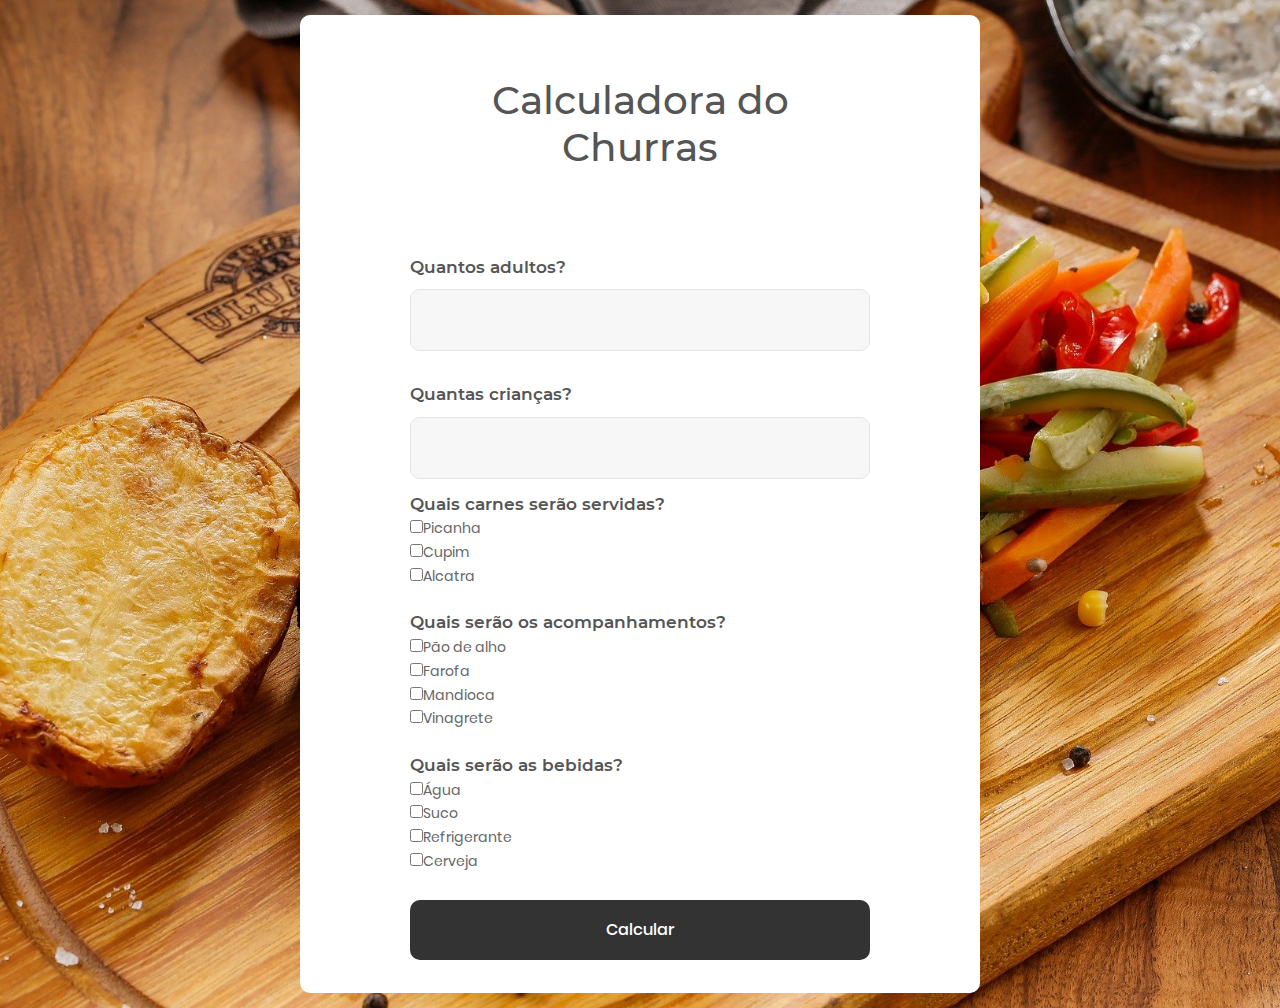
==== index.html @ c6e64c59 "Chore: Organizando repositorio" ====
<!DOCTYPE html>
<html lang="en">
<head>
	<title>Calculadora de churrasco</title>
	<meta charset="UTF-8">
	<meta name="viewport" content="width=device-width, initial-scale=1">
<!--===============================================================================================-->	
	<link rel="icon" type="image/png" href="images/icons/favicon.ico"/>
<!--===============================================================================================-->
	<link rel="stylesheet" type="text/css" href="vendor/bootstrap/css/bootstrap.min.css">
<!--===============================================================================================-->
	<link rel="stylesheet" type="text/css" href="fonts/font-awesome-4.7.0/css/font-awesome.min.css">
<!--===============================================================================================-->
	<link rel="stylesheet" type="text/css" href="fonts/Linearicons-Free-v1.0.0/icon-font.min.css">
<!--===============================================================================================-->
	<link rel="stylesheet" type="text/css" href="vendor/animate/animate.css">
<!--===============================================================================================-->	
	<link rel="stylesheet" type="text/css" href="vendor/css-hamburgers/hamburgers.min.css">
<!--===============================================================================================-->
	<link rel="stylesheet" type="text/css" href="vendor/animsition/css/animsition.min.css">
<!--===============================================================================================-->
	<link rel="stylesheet" type="text/css" href="vendor/select2/select2.min.css">
<!--===============================================================================================-->	
	<link rel="stylesheet" type="text/css" href="vendor/daterangepicker/daterangepicker.css">
<!--===============================================================================================-->
	<link rel="stylesheet" type="text/css" href="css/util.css">
	<link rel="stylesheet" type="text/css" href="css/main.css">
<!--===============================================================================================-->
</head>
<body>
	
	<div class="limiter">
		<div class="containerbox" style="background-image: url('images/churrasco.jpg');">
			<div class="wrapbox p-l-110 p-r-110 p-t-62 p-b-33">
				<form class="form validate-form flex-sb flex-w">
					<span class="form-title p-b-53">
						Calculadora do Churras
					</span>
					
					<div class="p-t-31 p-b-9">
						<span class="txt1">
							Quantos adultos?
						</span>
					</div>
					<div class="wrap-input100 validate-input">
						<input class="input100" type="text" name="username" >
						<span class="focus-input100"></span>
					</div>
					
					<div class="p-t-31 p-b-9">
						<span class="txt1">
							Quantas crianças?
						</span>
					</div>
					<div class="wrap-input100 validate-input">
						<input class="input100" type="text" name="username" >
						<span class="focus-input100"></span>
					</div>
					<div class="p-t-13 p-b-9">
						<span class="txt1">
							Quais carnes serão servidas?
						</span>
						<p><input type="checkbox" name="item_1" class="item_1">Picanha</p>
						<p><input type="checkbox" name="item_1" class="item_1">Cupim</p>
						<p><input type="checkbox" name="item_1" class="item_1">Alcatra</p>
						
					</div>
					<div class="p-t-13 p-b-9">
						<span class="txt1">
							Quais serão os acompanhamentos?
						</span>
						<p><input type="checkbox" name="item_1" class="item_1">Pão de alho</p>
						<p><input type="checkbox" name="item_1" class="item_1">Farofa</p>
						<p><input type="checkbox" name="item_1" class="item_1">Mandioca</p>
						<p><input type="checkbox" name="item_1" class="item_1">Vinagrete</p>
						
					</div>
					<div class="p-t-13 p-b-9">
						<span class="txt1">
							Quais serão as bebidas?
						</span>
						<p><input type="checkbox" name="item_1" class="item_1">Água</p>
						<p><input type="checkbox" name="item_1" class="item_1">Suco</p>
						<p><input type="checkbox" name="item_1" class="item_1">Refrigerante</p>
						<p><input type="checkbox" name="item_1" class="item_1">Cerveja</p>
						
					</div>
					<div class="containerbox-form-btn m-t-17">
						<button class="form-btn">
							Calcular
						</button>
					</div>
					</div>
				</form>
			</div>
		</div>
	</div>
</body>
</html>
---- fonts/Linearicons-Free-v1.0.0/icon-font.min.css ----
/*
Linearicons Free v1.0.0 - https://linearicons.com/free
By Perxis - https://perxis.com
(c) 2014-2015 Perxis.com
License: https://linearicons.com/free/license
*/
@font-face{font-family:Linearicons-Free;src:url(https://cdn.linearicons.com/free/1.0.0/Linearicons-Free.eot);src:url(https://cdn.linearicons.com/free/1.0.0/Linearicons-Free.eot?#iefix) format('embedded-opentype'),url(https://cdn.linearicons.com/free/1.0.0/Linearicons-Free.woff2) format('woff2'),url(https://cdn.linearicons.com/free/1.0.0/Linearicons-Free.ttf) format('truetype'),url(https://cdn.linearicons.com/free/1.0.0/Linearicons-Free.woff) format('woff'),url(https://cdn.linearicons.com/free/1.0.0/Linearicons-Free.svg#Linearicons-Free) format('svg');font-weight:400;font-style:normal}.lnr{font-family:Linearicons-Free;speak:none;font-style:normal;font-weight:400;font-variant:normal;text-transform:none;line-height:1;-webkit-font-smoothing:antialiased;-moz-osx-font-smoothing:grayscale}.lnr-home:before{content:"\e800"}.lnr-apartment:before{content:"\e801"}.lnr-pencil:before{content:"\e802"}.lnr-magic-wand:before{content:"\e803"}.lnr-drop:before{content:"\e804"}.lnr-lighter:before{content:"\e805"}.lnr-poop:before{content:"\e806"}.lnr-sun:before{content:"\e807"}.lnr-moon:before{content:"\e808"}.lnr-cloud:before{content:"\e809"}.lnr-cloud-upload:before{content:"\e80a"}.lnr-cloud-download:before{content:"\e80b"}.lnr-cloud-sync:before{content:"\e80c"}.lnr-cloud-check:before{content:"\e80d"}.lnr-database:before{content:"\e80e"}.lnr-lock:before{content:"\e80f"}.lnr-cog:before{content:"\e810"}.lnr-trash:before{content:"\e811"}.lnr-dice:before{content:"\e812"}.lnr-heart:before{content:"\e813"}.lnr-star:before{content:"\e814"}.lnr-star-half:before{content:"\e815"}.lnr-star-empty:before{content:"\e816"}.lnr-flag:before{content:"\e817"}.lnr-envelope:before{content:"\e818"}.lnr-paperclip:before{content:"\e819"}.lnr-inbox:before{content:"\e81a"}.lnr-eye:before{content:"\e81b"}.lnr-printer:before{content:"\e81c"}.lnr-file-empty:before{content:"\e81d"}.lnr-file-add:before{content:"\e81e"}.lnr-enter:before{content:"\e81f"}.lnr-exit:before{content:"\e820"}.lnr-graduation-hat:before{content:"\e821"}.lnr-license:before{content:"\e822"}.lnr-music-note:before{content:"\e823"}.lnr-film-play:before{content:"\e824"}.lnr-camera-video:before{content:"\e825"}.lnr-camera:before{content:"\e826"}.lnr-picture:before{content:"\e827"}.lnr-book:before{content:"\e828"}.lnr-bookmark:before{content:"\e829"}.lnr-user:before{content:"\e82a"}.lnr-users:before{content:"\e82b"}.lnr-shirt:before{content:"\e82c"}.lnr-store:before{content:"\e82d"}.lnr-cart:before{content:"\e82e"}.lnr-tag:before{content:"\e82f"}.lnr-phone-handset:before{content:"\e830"}.lnr-phone:before{content:"\e831"}.lnr-pushpin:before{content:"\e832"}.lnr-map-marker:before{content:"\e833"}.lnr-map:before{content:"\e834"}.lnr-location:before{content:"\e835"}.lnr-calendar-full:before{content:"\e836"}.lnr-keyboard:before{content:"\e837"}.lnr-spell-check:before{content:"\e838"}.lnr-screen:before{content:"\e839"}.lnr-smartphone:before{content:"\e83a"}.lnr-tablet:before{content:"\e83b"}.lnr-laptop:before{content:"\e83c"}.lnr-laptop-phone:before{content:"\e83d"}.lnr-power-switch:before{content:"\e83e"}.lnr-bubble:before{content:"\e83f"}.lnr-heart-pulse:before{content:"\e840"}.lnr-construction:before{content:"\e841"}.lnr-pie-chart:before{content:"\e842"}.lnr-chart-bars:before{content:"\e843"}.lnr-gift:before{content:"\e844"}.lnr-diamond:before{content:"\e845"}.lnr-linearicons:before{content:"\e846"}.lnr-dinner:before{content:"\e847"}.lnr-coffee-cup:before{content:"\e848"}.lnr-leaf:before{content:"\e849"}.lnr-paw:before{content:"\e84a"}.lnr-rocket:before{content:"\e84b"}.lnr-briefcase:before{content:"\e84c"}.lnr-bus:before{content:"\e84d"}.lnr-car:before{content:"\e84e"}.lnr-train:before{content:"\e84f"}.lnr-bicycle:before{content:"\e850"}.lnr-wheelchair:before{content:"\e851"}.lnr-select:before{content:"\e852"}.lnr-earth:before{content:"\e853"}.lnr-smile:before{content:"\e854"}.lnr-sad:before{content:"\e855"}.lnr-neutral:before{content:"\e856"}.lnr-mustache:before{content:"\e857"}.lnr-alarm:before{content:"\e858"}.lnr-bullhorn:before{content:"\e859"}.lnr-volume-high:before{content:"\e85a"}.lnr-volume-medium:before{content:"\e85b"}.lnr-volume-low:before{content:"\e85c"}.lnr-volume:before{content:"\e85d"}.lnr-mic:before{content:"\e85e"}.lnr-hourglass:before{content:"\e85f"}.lnr-undo:before{content:"\e860"}.lnr-redo:before{content:"\e861"}.lnr-sync:before{content:"\e862"}.lnr-history:before{content:"\e863"}.lnr-clock:before{content:"\e864"}.lnr-download:before{content:"\e865"}.lnr-upload:before{content:"\e866"}.lnr-enter-down:before{content:"\e867"}.lnr-exit-up:before{content:"\e868"}.lnr-bug:before{content:"\e869"}.lnr-code:before{content:"\e86a"}.lnr-link:before{content:"\e86b"}.lnr-unlink:before{content:"\e86c"}.lnr-thumbs-up:before{content:"\e86d"}.lnr-thumbs-down:before{content:"\e86e"}.lnr-magnifier:before{content:"\e86f"}.lnr-cross:before{content:"\e870"}.lnr-menu:before{content:"\e871"}.lnr-list:before{content:"\e872"}.lnr-chevron-up:before{content:"\e873"}.lnr-chevron-down:before{content:"\e874"}.lnr-chevron-left:before{content:"\e875"}.lnr-chevron-right:before{content:"\e876"}.lnr-arrow-up:before{content:"\e877"}.lnr-arrow-down:before{content:"\e878"}.lnr-arrow-left:before{content:"\e879"}.lnr-arrow-right:before{content:"\e87a"}.lnr-move:before{content:"\e87b"}.lnr-warning:before{content:"\e87c"}.lnr-question-circle:before{content:"\e87d"}.lnr-menu-circle:before{content:"\e87e"}.lnr-checkmark-circle:before{content:"\e87f"}.lnr-cross-circle:before{content:"\e880"}.lnr-plus-circle:before{content:"\e881"}.lnr-circle-minus:before{content:"\e882"}.lnr-arrow-up-circle:before{content:"\e883"}.lnr-arrow-down-circle:before{content:"\e884"}.lnr-arrow-left-circle:before{content:"\e885"}.lnr-arrow-right-circle:before{content:"\e886"}.lnr-chevron-up-circle:before{content:"\e887"}.lnr-chevron-down-circle:before{content:"\e888"}.lnr-chevron-left-circle:before{content:"\e889"}.lnr-chevron-right-circle:before{content:"\e88a"}.lnr-crop:before{content:"\e88b"}.lnr-frame-expand:before{content:"\e88c"}.lnr-frame-contract:before{content:"\e88d"}.lnr-layers:before{content:"\e88e"}.lnr-funnel:before{content:"\e88f"}.lnr-text-format:before{content:"\e890"}.lnr-text-format-remove:before{content:"\e891"}.lnr-text-size:before{content:"\e892"}.lnr-bold:before{content:"\e893"}.lnr-italic:before{content:"\e894"}.lnr-underline:before{content:"\e895"}.lnr-strikethrough:before{content:"\e896"}.lnr-highlight:before{content:"\e897"}.lnr-text-align-left:before{content:"\e898"}.lnr-text-align-center:before{content:"\e899"}.lnr-text-align-right:before{content:"\e89a"}.lnr-text-align-justify:before{content:"\e89b"}.lnr-line-spacing:before{content:"\e89c"}.lnr-indent-increase:before{content:"\e89d"}.lnr-indent-decrease:before{content:"\e89e"}.lnr-pilcrow:before{content:"\e89f"}.lnr-direction-ltr:before{content:"\e8a0"}.lnr-direction-rtl:before{content:"\e8a1"}.lnr-page-break:before{content:"\e8a2"}.lnr-sort-alpha-asc:before{content:"\e8a3"}.lnr-sort-amount-asc:before{content:"\e8a4"}.lnr-hand:before{content:"\e8a5"}.lnr-pointer-up:before{content:"\e8a6"}.lnr-pointer-right:before{content:"\e8a7"}.lnr-pointer-down:before{content:"\e8a8"}.lnr-pointer-left:before{content:"\e8a9"}
---- vendor/css-hamburgers/hamburgers.min.css ----
/*!
 * Hamburgers
 * @description Tasty CSS-animated hamburgers
 * @author Jonathan Suh @jonsuh
 * @site https://jonsuh.com/hamburgers
 * @link https://github.com/jonsuh/hamburgers
 */.hamburger{font:inherit;display:inline-block;overflow:visible;margin:0;padding:15px;cursor:pointer;transition-timing-function:linear;transition-duration:.15s;transition-property:opacity,filter;text-transform:none;color:inherit;border:0;background-color:transparent}.hamburger:hover{opacity:.7}.hamburger-box{position:relative;display:inline-block;width:40px;height:24px}.hamburger-inner{top:50%;display:block;margin-top:-2px}.hamburger-inner,.hamburger-inner:after,.hamburger-inner:before{position:absolute;width:40px;height:4px;transition-timing-function:ease;transition-duration:.15s;transition-property:transform;border-radius:4px;background-color:#000}.hamburger-inner:after,.hamburger-inner:before{display:block;content:''}.hamburger-inner:before{top:-10px}.hamburger-inner:after{bottom:-10px}.hamburger--3dx .hamburger-box{perspective:80px}.hamburger--3dx .hamburger-inner{transition:transform .2s cubic-bezier(.645,.045,.355,1),background-color 0s cubic-bezier(.645,.045,.355,1) .1s}.hamburger--3dx .hamburger-inner:after,.hamburger--3dx .hamburger-inner:before{transition:transform 0s cubic-bezier(.645,.045,.355,1) .1s}.hamburger--3dx.is-active .hamburger-inner{transform:rotateY(180deg);background-color:transparent}.hamburger--3dx.is-active .hamburger-inner:before{transform:translate3d(0,10px,0) rotate(45deg)}.hamburger--3dx.is-active .hamburger-inner:after{transform:translate3d(0,-10px,0) rotate(-45deg)}.hamburger--3dx-r .hamburger-box{perspective:80px}.hamburger--3dx-r .hamburger-inner{transition:transform .2s cubic-bezier(.645,.045,.355,1),background-color 0s cubic-bezier(.645,.045,.355,1) .1s}.hamburger--3dx-r .hamburger-inner:after,.hamburger--3dx-r .hamburger-inner:before{transition:transform 0s cubic-bezier(.645,.045,.355,1) .1s}.hamburger--3dx-r.is-active .hamburger-inner{transform:rotateY(-180deg);background-color:transparent}.hamburger--3dx-r.is-active .hamburger-inner:before{transform:translate3d(0,10px,0) rotate(45deg)}.hamburger--3dx-r.is-active .hamburger-inner:after{transform:translate3d(0,-10px,0) rotate(-45deg)}.hamburger--3dy .hamburger-box{perspective:80px}.hamburger--3dy .hamburger-inner{transition:transform .2s cubic-bezier(.645,.045,.355,1),background-color 0s cubic-bezier(.645,.045,.355,1) .1s}.hamburger--3dy .hamburger-inner:after,.hamburger--3dy .hamburger-inner:before{transition:transform 0s cubic-bezier(.645,.045,.355,1) .1s}.hamburger--3dy.is-active .hamburger-inner{transform:rotateX(-180deg);background-color:transparent}.hamburger--3dy.is-active .hamburger-inner:before{transform:translate3d(0,10px,0) rotate(45deg)}.hamburger--3dy.is-active .hamburger-inner:after{transform:translate3d(0,-10px,0) rotate(-45deg)}.hamburger--3dy-r .hamburger-box{perspective:80px}.hamburger--3dy-r .hamburger-inner{transition:transform .2s cubic-bezier(.645,.045,.355,1),background-color 0s cubic-bezier(.645,.045,.355,1) .1s}.hamburger--3dy-r .hamburger-inner:after,.hamburger--3dy-r .hamburger-inner:before{transition:transform 0s cubic-bezier(.645,.045,.355,1) .1s}.hamburger--3dy-r.is-active .hamburger-inner{transform:rotateX(180deg);background-color:transparent}.hamburger--3dy-r.is-active .hamburger-inner:before{transform:translate3d(0,10px,0) rotate(45deg)}.hamburger--3dy-r.is-active .hamburger-inner:after{transform:translate3d(0,-10px,0) rotate(-45deg)}.hamburger--arrow.is-active .hamburger-inner:before{transform:translate3d(-8px,0,0) rotate(-45deg) scaleX(.7)}.hamburger--arrow.is-active .hamburger-inner:after{transform:translate3d(-8px,0,0) rotate(45deg) scaleX(.7)}.hamburger--arrow-r.is-active .hamburger-inner:before{transform:translate3d(8px,0,0) rotate(45deg) scaleX(.7)}.hamburger--arrow-r.is-active .hamburger-inner:after{transform:translate3d(8px,0,0) rotate(-45deg) scaleX(.7)}.hamburger--arrowalt .hamburger-inner:before{transition:top .1s ease .15s,transform .15s cubic-bezier(.165,.84,.44,1)}.hamburger--arrowalt .hamburger-inner:after{transition:bottom .1s ease .15s,transform .15s cubic-bezier(.165,.84,.44,1)}.hamburger--arrowalt.is-active .hamburger-inner:before{top:0;transition:top .1s ease,transform .15s cubic-bezier(.895,.03,.685,.22) .1s;transform:translate3d(-8px,-10px,0) rotate(-45deg) scaleX(.7)}.hamburger--arrowalt.is-active .hamburger-inner:after{bottom:0;transition:bottom .1s ease,transform .15s cubic-bezier(.895,.03,.685,.22) .1s;transform:translate3d(-8px,10px,0) rotate(45deg) scaleX(.7)}.hamburger--arrowalt-r .hamburger-inner:before{transition:top .1s ease .15s,transform .15s cubic-bezier(.165,.84,.44,1)}.hamburger--arrowalt-r .hamburger-inner:after{transition:bottom .1s ease .15s,transform .15s cubic-bezier(.165,.84,.44,1)}.hamburger--arrowalt-r.is-active .hamburger-inner:before{top:0;transition:top .1s ease,transform .15s cubic-bezier(.895,.03,.685,.22) .1s;transform:translate3d(8px,-10px,0) rotate(45deg) scaleX(.7)}.hamburger--arrowalt-r.is-active .hamburger-inner:after{bottom:0;transition:bottom .1s ease,transform .15s cubic-bezier(.895,.03,.685,.22) .1s;transform:translate3d(8px,10px,0) rotate(-45deg) scaleX(.7)}.hamburger--boring .hamburger-inner,.hamburger--boring .hamburger-inner:after,.hamburger--boring .hamburger-inner:before{transition-property:none}.hamburger--boring.is-active .hamburger-inner{transform:rotate(45deg)}.hamburger--boring.is-active .hamburger-inner:before{top:0;opacity:0}.hamburger--boring.is-active .hamburger-inner:after{bottom:0;transform:rotate(-90deg)}.hamburger--collapse .hamburger-inner{top:auto;bottom:0;transition-delay:.15s;transition-timing-function:cubic-bezier(.55,.055,.675,.19);transition-duration:.15s}.hamburger--collapse .hamburger-inner:after{top:-20px;transition:top .3s cubic-bezier(.33333,.66667,.66667,1) .3s,opacity .1s linear}.hamburger--collapse .hamburger-inner:before{transition:top .12s cubic-bezier(.33333,.66667,.66667,1) .3s,transform .15s cubic-bezier(.55,.055,.675,.19)}.hamburger--collapse.is-active .hamburger-inner{transition-delay:.32s;transition-timing-function:cubic-bezier(.215,.61,.355,1);transform:translate3d(0,-10px,0) rotate(-45deg)}.hamburger--collapse.is-active .hamburger-inner:after{top:0;transition:top .3s cubic-bezier(.33333,0,.66667,.33333),opacity .1s linear .27s;opacity:0}.hamburger--collapse.is-active .hamburger-inner:before{top:0;transition:top .12s cubic-bezier(.33333,0,.66667,.33333) .18s,transform .15s cubic-bezier(.215,.61,.355,1) .42s;transform:rotate(-90deg)}.hamburger--collapse-r .hamburger-inner{top:auto;bottom:0;transition-delay:.15s;transition-timing-function:cubic-bezier(.55,.055,.675,.19);transition-duration:.15s}.hamburger--collapse-r .hamburger-inner:after{top:-20px;transition:top .3s cubic-bezier(.33333,.66667,.66667,1) .3s,opacity .1s linear}.hamburger--collapse-r .hamburger-inner:before{transition:top .12s cubic-bezier(.33333,.66667,.66667,1) .3s,transform .15s cubic-bezier(.55,.055,.675,.19)}.hamburger--collapse-r.is-active .hamburger-inner{transition-delay:.32s;transition-timing-function:cubic-bezier(.215,.61,.355,1);transform:translate3d(0,-10px,0) rotate(45deg)}.hamburger--collapse-r.is-active .hamburger-inner:after{top:0;transition:top .3s cubic-bezier(.33333,0,.66667,.33333),opacity .1s linear .27s;opacity:0}.hamburger--collapse-r.is-active .hamburger-inner:before{top:0;transition:top .12s cubic-bezier(.33333,0,.66667,.33333) .18s,transform .15s cubic-bezier(.215,.61,.355,1) .42s;transform:rotate(90deg)}.hamburger--elastic .hamburger-inner{top:2px;transition-timing-function:cubic-bezier(.68,-.55,.265,1.55);transition-duration:.4s}.hamburger--elastic .hamburger-inner:before{top:10px;transition:opacity .15s ease .4s}.hamburger--elastic .hamburger-inner:after{top:20px;transition:transform .4s cubic-bezier(.68,-.55,.265,1.55)}.hamburger--elastic.is-active .hamburger-inner{transition-delay:.1s;transform:translate3d(0,10px,0) rotate(135deg)}.hamburger--elastic.is-active .hamburger-inner:before{transition-delay:0s;opacity:0}.hamburger--elastic.is-active .hamburger-inner:after{transition-delay:.1s;transform:translate3d(0,-20px,0) rotate(-270deg)}.hamburger--elastic-r .hamburger-inner{top:2px;transition-timing-function:cubic-bezier(.68,-.55,.265,1.55);transition-duration:.4s}.hamburger--elastic-r .hamburger-inner:before{top:10px;transition:opacity .15s ease .4s}.hamburger--elastic-r .hamburger-inner:after{top:20px;transition:transform .4s cubic-bezier(.68,-.55,.265,1.55)}.hamburger--elastic-r.is-active .hamburger-inner{transition-delay:.1s;transform:translate3d(0,10px,0) rotate(-135deg)}.hamburger--elastic-r.is-active .hamburger-inner:before{transition-delay:0s;opacity:0}.hamburger--elastic-r.is-active .hamburger-inner:after{transition-delay:.1s;transform:translate3d(0,-20px,0) rotate(270deg)}.hamburger--emphatic{overflow:hidden}.hamburger--emphatic .hamburger-inner{transition:background-color .2s ease-in .25s}.hamburger--emphatic .hamburger-inner:before{left:0;transition:transform .2s cubic-bezier(.6,.04,.98,.335),top .05s linear .2s,left .2s ease-in .25s}.hamburger--emphatic .hamburger-inner:after{top:10px;right:0;transition:transform .2s cubic-bezier(.6,.04,.98,.335),top .05s linear .2s,right .2s ease-in .25s}.hamburger--emphatic.is-active .hamburger-inner{transition-delay:0s;transition-timing-function:ease-out;background-color:transparent}.hamburger--emphatic.is-active .hamburger-inner:before{top:-80px;left:-80px;transition:left .2s ease-out,top .05s linear .2s,transform .2s cubic-bezier(.075,.82,.165,1) .25s;transform:translate3d(80px,80px,0) rotate(45deg)}.hamburger--emphatic.is-active .hamburger-inner:after{top:-80px;right:-80px;transition:right .2s ease-out,top .05s linear .2s,transform .2s cubic-bezier(.075,.82,.165,1) .25s;transform:translate3d(-80px,80px,0) rotate(-45deg)}.hamburger--emphatic-r{overflow:hidden}.hamburger--emphatic-r .hamburger-inner{transition:background-color .2s ease-in .25s}.hamburger--emphatic-r .hamburger-inner:before{left:0;transition:transform .2s cubic-bezier(.6,.04,.98,.335),top .05s linear .2s,left .2s ease-in .25s}.hamburger--emphatic-r .hamburger-inner:after{top:10px;right:0;transition:transform .2s cubic-bezier(.6,.04,.98,.335),top .05s linear .2s,right .2s ease-in .25s}.hamburger--emphatic-r.is-active .hamburger-inner{transition-delay:0s;transition-timing-function:ease-out;background-color:transparent}.hamburger--emphatic-r.is-active .hamburger-inner:before{top:80px;left:-80px;transition:left .2s ease-out,top .05s linear .2s,transform .2s cubic-bezier(.075,.82,.165,1) .25s;transform:translate3d(80px,-80px,0) rotate(-45deg)}.hamburger--emphatic-r.is-active .hamburger-inner:after{top:80px;right:-80px;transition:right .2s ease-out,top .05s linear .2s,transform .2s cubic-bezier(.075,.82,.165,1) .25s;transform:translate3d(-80px,-80px,0) rotate(45deg)}.hamburger--slider .hamburger-inner{top:2px}.hamburger--slider .hamburger-inner:before{top:10px;transition-timing-function:ease;transition-duration:.2s;transition-property:transform,opacity}.hamburger--slider .hamburger-inner:after{top:20px}.hamburger--slider.is-active .hamburger-inner{transform:translate3d(0,10px,0) rotate(45deg)}.hamburger--slider.is-active .hamburger-inner:before{transform:rotate(-45deg) translate3d(-5.71429px,-6px,0);opacity:0}.hamburger--slider.is-active .hamburger-inner:after{transform:translate3d(0,-20px,0) rotate(-90deg)}.hamburger--slider-r .hamburger-inner{top:2px}.hamburger--slider-r .hamburger-inner:before{top:10px;transition-timing-function:ease;transition-duration:.2s;transition-property:transform,opacity}.hamburger--slider-r .hamburger-inner:after{top:20px}.hamburger--slider-r.is-active .hamburger-inner{transform:translate3d(0,10px,0) rotate(-45deg)}.hamburger--slider-r.is-active .hamburger-inner:before{transform:rotate(45deg) translate3d(5.71429px,-6px,0);opacity:0}.hamburger--slider-r.is-active .hamburger-inner:after{transform:translate3d(0,-20px,0) rotate(90deg)}.hamburger--spring .hamburger-inner{top:2px;transition:background-color 0s linear .15s}.hamburger--spring .hamburger-inner:before{top:10px;transition:top .12s cubic-bezier(.33333,.66667,.66667,1) .3s,transform .15s cubic-bezier(.55,.055,.675,.19)}.hamburger--spring .hamburger-inner:after{top:20px;transition:top .3s cubic-bezier(.33333,.66667,.66667,1) .3s,transform .15s cubic-bezier(.55,.055,.675,.19)}.hamburger--spring.is-active .hamburger-inner{transition-delay:.32s;background-color:transparent}.hamburger--spring.is-active .hamburger-inner:before{top:0;transition:top .12s cubic-bezier(.33333,0,.66667,.33333) .18s,transform .15s cubic-bezier(.215,.61,.355,1) .32s;transform:translate3d(0,10px,0) rotate(45deg)}.hamburger--spring.is-active .hamburger-inner:after{top:0;transition:top .3s cubic-bezier(.33333,0,.66667,.33333),transform .15s cubic-bezier(.215,.61,.355,1) .32s;transform:translate3d(0,10px,0) rotate(-45deg)}.hamburger--spring-r .hamburger-inner{top:auto;bottom:0;transition-delay:0s;transition-timing-function:cubic-bezier(.55,.055,.675,.19);transition-duration:.15s}.hamburger--spring-r .hamburger-inner:after{top:-20px;transition:top .3s cubic-bezier(.33333,.66667,.66667,1) .3s,opacity 0s linear}.hamburger--spring-r .hamburger-inner:before{transition:top .12s cubic-bezier(.33333,.66667,.66667,1) .3s,transform .15s cubic-bezier(.55,.055,.675,.19)}.hamburger--spring-r.is-active .hamburger-inner{transition-delay:.32s;transition-timing-function:cubic-bezier(.215,.61,.355,1);transform:translate3d(0,-10px,0) rotate(-45deg)}.hamburger--spring-r.is-active .hamburger-inner:after{top:0;transition:top .3s cubic-bezier(.33333,0,.66667,.33333),opacity 0s linear .32s;opacity:0}.hamburger--spring-r.is-active .hamburger-inner:before{top:0;transition:top .12s cubic-bezier(.33333,0,.66667,.33333) .18s,transform .15s cubic-bezier(.215,.61,.355,1) .32s;transform:rotate(90deg)}.hamburger--stand .hamburger-inner{transition:transform .1s cubic-bezier(.55,.055,.675,.19) .22s,background-color 0s linear .1s}.hamburger--stand .hamburger-inner:before{transition:top .1s ease-in .1s,transform .1s cubic-bezier(.55,.055,.675,.19) 0s}.hamburger--stand .hamburger-inner:after{transition:bottom .1s ease-in .1s,transform .1s cubic-bezier(.55,.055,.675,.19) 0s}.hamburger--stand.is-active .hamburger-inner{transition:transform .1s cubic-bezier(.215,.61,.355,1) 0s,background-color 0s linear .22s;transform:rotate(90deg);background-color:transparent}.hamburger--stand.is-active .hamburger-inner:before{top:0;transition:top .1s ease-out .12s,transform .1s cubic-bezier(.215,.61,.355,1) .22s;transform:rotate(-45deg)}.hamburger--stand.is-active .hamburger-inner:after{bottom:0;transition:bottom .1s ease-out .12s,transform .1s cubic-bezier(.215,.61,.355,1) .22s;transform:rotate(45deg)}.hamburger--stand-r .hamburger-inner{transition:transform .1s cubic-bezier(.55,.055,.675,.19) .22s,background-color 0s linear .1s}.hamburger--stand-r .hamburger-inner:before{transition:top .1s ease-in .1s,transform .1s cubic-bezier(.55,.055,.675,.19) 0s}.hamburger--stand-r .hamburger-inner:after{transition:bottom .1s ease-in .1s,transform .1s cubic-bezier(.55,.055,.675,.19) 0s}.hamburger--stand-r.is-active .hamburger-inner{transition:transform .1s cubic-bezier(.215,.61,.355,1) 0s,background-color 0s linear .22s;transform:rotate(-90deg);background-color:transparent}.hamburger--stand-r.is-active .hamburger-inner:before{top:0;transition:top .1s ease-out .12s,transform .1s cubic-bezier(.215,.61,.355,1) .22s;transform:rotate(-45deg)}.hamburger--stand-r.is-active .hamburger-inner:after{bottom:0;transition:bottom .1s ease-out .12s,transform .1s cubic-bezier(.215,.61,.355,1) .22s;transform:rotate(45deg)}.hamburger--spin .hamburger-inner{transition-timing-function:cubic-bezier(.55,.055,.675,.19);transition-duration:.3s}.hamburger--spin .hamburger-inner:before{transition:top .1s ease-in .34s,opacity .1s ease-in}.hamburger--spin .hamburger-inner:after{transition:bottom .1s ease-in .34s,transform .3s cubic-bezier(.55,.055,.675,.19)}.hamburger--spin.is-active .hamburger-inner{transition-delay:.14s;transition-timing-function:cubic-bezier(.215,.61,.355,1);transform:rotate(225deg)}.hamburger--spin.is-active .hamburger-inner:before{top:0;transition:top .1s ease-out,opacity .1s ease-out .14s;opacity:0}.hamburger--spin.is-active .hamburger-inner:after{bottom:0;transition:bottom .1s ease-out,transform .3s cubic-bezier(.215,.61,.355,1) .14s;transform:rotate(-90deg)}.hamburger--spin-r .hamburger-inner{transition-timing-function:cubic-bezier(.55,.055,.675,.19);transition-duration:.3s}.hamburger--spin-r .hamburger-inner:before{transition:top .1s ease-in .34s,opacity .1s ease-in}.hamburger--spin-r .hamburger-inner:after{transition:bottom .1s ease-in .34s,transform .3s cubic-bezier(.55,.055,.675,.19)}.hamburger--spin-r.is-active .hamburger-inner{transition-delay:.14s;transition-timing-function:cubic-bezier(.215,.61,.355,1);transform:rotate(-225deg)}.hamburger--spin-r.is-active .hamburger-inner:before{top:0;transition:top .1s ease-out,opacity .1s ease-out .14s;opacity:0}.hamburger--spin-r.is-active .hamburger-inner:after{bottom:0;transition:bottom .1s ease-out,transform .3s cubic-bezier(.215,.61,.355,1) .14s;transform:rotate(90deg)}.hamburger--squeeze .hamburger-inner{transition-timing-function:cubic-bezier(.55,.055,.675,.19);transition-duration:.1s}.hamburger--squeeze .hamburger-inner:before{transition:top .1s ease .14s,opacity .1s ease}.hamburger--squeeze .hamburger-inner:after{transition:bottom .1s ease .14s,transform .1s cubic-bezier(.55,.055,.675,.19)}.hamburger--squeeze.is-active .hamburger-inner{transition-delay:.14s;transition-timing-function:cubic-bezier(.215,.61,.355,1);transform:rotate(45deg)}.hamburger--squeeze.is-active .hamburger-inner:before{top:0;transition:top .1s ease,opacity .1s ease .14s;opacity:0}.hamburger--squeeze.is-active .hamburger-inner:after{bottom:0;transition:bottom .1s ease,transform .1s cubic-bezier(.215,.61,.355,1) .14s;transform:rotate(-90deg)}.hamburger--vortex .hamburger-inner{transition-timing-function:cubic-bezier(.19,1,.22,1);transition-duration:.3s}.hamburger--vortex .hamburger-inner:after,.hamburger--vortex .hamburger-inner:before{transition-delay:.1s;transition-timing-function:linear;transition-duration:0s}.hamburger--vortex .hamburger-inner:before{transition-property:top,opacity}.hamburger--vortex .hamburger-inner:after{transition-property:bottom,transform}.hamburger--vortex.is-active .hamburger-inner{transition-timing-function:cubic-bezier(.19,1,.22,1);transform:rotate(765deg)}.hamburger--vortex.is-active .hamburger-inner:after,.hamburger--vortex.is-active .hamburger-inner:before{transition-delay:0s}.hamburger--vortex.is-active .hamburger-inner:before{top:0;opacity:0}.hamburger--vortex.is-active .hamburger-inner:after{bottom:0;transform:rotate(90deg)}.hamburger--vortex-r .hamburger-inner{transition-timing-function:cubic-bezier(.19,1,.22,1);transition-duration:.3s}.hamburger--vortex-r .hamburger-inner:after,.hamburger--vortex-r .hamburger-inner:before{transition-delay:.1s;transition-timing-function:linear;transition-duration:0s}.hamburger--vortex-r .hamburger-inner:before{transition-property:top,opacity}.hamburger--vortex-r .hamburger-inner:after{transition-property:bottom,transform}.hamburger--vortex-r.is-active .hamburger-inner{transition-timing-function:cubic-bezier(.19,1,.22,1);transform:rotate(-765deg)}.hamburger--vortex-r.is-active .hamburger-inner:after,.hamburger--vortex-r.is-active .hamburger-inner:before{transition-delay:0s}.hamburger--vortex-r.is-active .hamburger-inner:before{top:0;opacity:0}.hamburger--vortex-r.is-active .hamburger-inner:after{bottom:0;transform:rotate(-90deg)}
---- vendor/daterangepicker/daterangepicker.css ----
.daterangepicker {
  position: absolute;
  color: inherit;
  background-color: #fff;
  border-radius: 4px;
  width: 278px;
  padding: 4px;
  margin-top: 1px;
  top: 100px;
  left: 20px;
  /* Calendars */ }
  .daterangepicker:before, .daterangepicker:after {
    position: absolute;
    display: inline-block;
    border-bottom-color: rgba(0, 0, 0, 0.2);
    content: ''; }
  .daterangepicker:before {
    top: -7px;
    border-right: 7px solid transparent;
    border-left: 7px solid transparent;
    border-bottom: 7px solid #ccc; }
  .daterangepicker:after {
    top: -6px;
    border-right: 6px solid transparent;
    border-bottom: 6px solid #fff;
    border-left: 6px solid transparent; }
  .daterangepicker.opensleft:before {
    right: 9px; }
  .daterangepicker.opensleft:after {
    right: 10px; }
  .daterangepicker.openscenter:before {
    left: 0;
    right: 0;
    width: 0;
    margin-left: auto;
    margin-right: auto; }
  .daterangepicker.openscenter:after {
    left: 0;
    right: 0;
    width: 0;
    margin-left: auto;
    margin-right: auto; }
  .daterangepicker.opensright:before {
    left: 9px; }
  .daterangepicker.opensright:after {
    left: 10px; }
  .daterangepicker.dropup {
    margin-top: -5px; }
    .daterangepicker.dropup:before {
      top: initial;
      bottom: -7px;
      border-bottom: initial;
      border-top: 7px solid #ccc; }
    .daterangepicker.dropup:after {
      top: initial;
      bottom: -6px;
      border-bottom: initial;
      border-top: 6px solid #fff; }
  .daterangepicker.dropdown-menu {
    max-width: none;
    z-index: 3001; }
  .daterangepicker.single .ranges, .daterangepicker.single .calendar {
    float: none; }
  .daterangepicker.show-calendar .calendar {
    display: block; }
  .daterangepicker .calendar {
    display: none;
    max-width: 270px;
    margin: 4px; }
    .daterangepicker .calendar.single .calendar-table {
      border: none; }
    .daterangepicker .calendar th, .daterangepicker .calendar td {
      white-space: nowrap;
      text-align: center;
      min-width: 32px; }
  .daterangepicker .calendar-table {
    border: 1px solid #fff;
    padding: 4px;
    border-radius: 4px;
    background-color: #fff; }
  .daterangepicker table {
    width: 100%;
    margin: 0; }
  .daterangepicker td, .daterangepicker th {
    text-align: center;
    width: 20px;
    height: 20px;
    border-radius: 4px;
    border: 1px solid transparent;
    white-space: nowrap;
    cursor: pointer; }
    .daterangepicker td.available:hover, .daterangepicker th.available:hover {
      background-color: #eee;
      border-color: transparent;
      color: inherit; }
    .daterangepicker td.week, .daterangepicker th.week {
      font-size: 80%;
      color: #ccc; }
  .daterangepicker td.off, .daterangepicker td.off.in-range, .daterangepicker td.off.start-date, .daterangepicker td.off.end-date {
    background-color: #fff;
    border-color: transparent;
    color: #999; }
  .daterangepicker td.in-range {
    background-color: #ebf4f8;
    border-color: transparent;
    color: #000;
    border-radius: 0; }
  .daterangepicker td.start-date {
    border-radius: 4px 0 0 4px; }
  .daterangepicker td.end-date {
    border-radius: 0 4px 4px 0; }
  .daterangepicker td.start-date.end-date {
    border-radius: 4px; }
  .daterangepicker td.active, .daterangepicker td.active:hover {
    background-color: #357ebd;
    border-color: transparent;
    color: #fff; }
  .daterangepicker th.month {
    width: auto; }
  .daterangepicker td.disabled, .daterangepicker option.disabled {
    color: #999;
    cursor: not-allowed;
    text-decoration: line-through; }
  .daterangepicker select.monthselect, .daterangepicker select.yearselect {
    font-size: 12px;
    padding: 1px;
    height: auto;
    margin: 0;
    cursor: default; }
  .daterangepicker select.monthselect {
    margin-right: 2%;
    width: 56%; }
  .daterangepicker select.yearselect {
    width: 40%; }
  .daterangepicker select.hourselect, .daterangepicker select.minuteselect, .daterangepicker select.secondselect, .daterangepicker select.ampmselect {
    width: 50px;
    margin-bottom: 0; }
  .daterangepicker .input-mini {
    border: 1px solid #ccc;
    border-radius: 4px;
    color: #555;
    height: 30px;
    line-height: 30px;
    display: block;
    vertical-align: middle;
    margin: 0 0 5px 0;
    padding: 0 6px 0 28px;
    width: 100%; }
    .daterangepicker .input-mini.active {
      border: 1px solid #08c;
      border-radius: 4px; }
  .daterangepicker .daterangepicker_input {
    position: relative; }
    .daterangepicker .daterangepicker_input i {
      position: absolute;
      left: 8px;
      top: 8px; }
  .daterangepicker.rtl .input-mini {
    padding-right: 28px;
    padding-left: 6px; }
  .daterangepicker.rtl .daterangepicker_input i {
    left: auto;
    right: 8px; }
  .daterangepicker .calendar-time {
    text-align: center;
    margin: 5px auto;
    line-height: 30px;
    position: relative;
    padding-left: 28px; }
    .daterangepicker .calendar-time select.disabled {
      color: #ccc;
      cursor: not-allowed; }

.ranges {
  font-size: 11px;
  float: none;
  margin: 4px;
  text-align: left; }
  .ranges ul {
    list-style: none;
    margin: 0 auto;
    padding: 0;
    width: 100%; }
  .ranges li {
    font-size: 13px;
    background-color: #f5f5f5;
    border: 1px solid #f5f5f5;
    border-radius: 4px;
    color: #08c;
    padding: 3px 12px;
    margin-bottom: 8px;
    cursor: pointer; }
    .ranges li:hover {
      background-color: #08c;
      border: 1px solid #08c;
      color: #fff; }
    .ranges li.active {
      background-color: #08c;
      border: 1px solid #08c;
      color: #fff; }

/*  Larger Screen Styling */
@media (min-width: 564px) {
  .daterangepicker {
    width: auto; }
    .daterangepicker .ranges ul {
      width: 160px; }
    .daterangepicker.single .ranges ul {
      width: 100%; }
    .daterangepicker.single .calendar.left {
      clear: none; }
    .daterangepicker.single.ltr .ranges, .daterangepicker.single.ltr .calendar {
      float: left; }
    .daterangepicker.single.rtl .ranges, .daterangepicker.single.rtl .calendar {
      float: right; }
    .daterangepicker.ltr {
      direction: ltr;
      text-align: left; }
      .daterangepicker.ltr .calendar.left {
        clear: left;
        margin-right: 0; }
        .daterangepicker.ltr .calendar.left .calendar-table {
          border-right: none;
          border-top-right-radius: 0;
          border-bottom-right-radius: 0; }
      .daterangepicker.ltr .calendar.right {
        margin-left: 0; }
        .daterangepicker.ltr .calendar.right .calendar-table {
          border-left: none;
          border-top-left-radius: 0;
          border-bottom-left-radius: 0; }
      .daterangepicker.ltr .left .daterangepicker_input {
        padding-right: 12px; }
      .daterangepicker.ltr .calendar.left .calendar-table {
        padding-right: 12px; }
      .daterangepicker.ltr .ranges, .daterangepicker.ltr .calendar {
        float: left; }
    .daterangepicker.rtl {
      direction: rtl;
      text-align: right; }
      .daterangepicker.rtl .calendar.left {
        clear: right;
        margin-left: 0; }
        .daterangepicker.rtl .calendar.left .calendar-table {
          border-left: none;
          border-top-left-radius: 0;
          border-bottom-left-radius: 0; }
      .daterangepicker.rtl .calendar.right {
        margin-right: 0; }
        .daterangepicker.rtl .calendar.right .calendar-table {
          border-right: none;
          border-top-right-radius: 0;
          border-bottom-right-radius: 0; }
      .daterangepicker.rtl .left .daterangepicker_input {
        padding-left: 12px; }
      .daterangepicker.rtl .calendar.left .calendar-table {
        padding-left: 12px; }
      .daterangepicker.rtl .ranges, .daterangepicker.rtl .calendar {
        text-align: right;
        float: right; } }
@media (min-width: 730px) {
  .daterangepicker .ranges {
    width: auto; }
  .daterangepicker.ltr .ranges {
    float: left; }
  .daterangepicker.rtl .ranges {
    float: right; }
  .daterangepicker .calendar.left {
    clear: none !important; } }
---- css/util.css ----
/*[ FONT SIZE ]
///////////////////////////////////////////////////////////
*/
.fs-1 {font-size: 1px;}
.fs-2 {font-size: 2px;}
.fs-3 {font-size: 3px;}
.fs-4 {font-size: 4px;}
.fs-5 {font-size: 5px;}
.fs-6 {font-size: 6px;}
.fs-7 {font-size: 7px;}
.fs-8 {font-size: 8px;}
.fs-9 {font-size: 9px;}
.fs-10 {font-size: 10px;}
.fs-11 {font-size: 11px;}
.fs-12 {font-size: 12px;}
.fs-13 {font-size: 13px;}
.fs-14 {font-size: 14px;}
.fs-15 {font-size: 15px;}
.fs-16 {font-size: 16px;}
.fs-17 {font-size: 17px;}
.fs-18 {font-size: 18px;}
.fs-19 {font-size: 19px;}
.fs-20 {font-size: 20px;}
.fs-21 {font-size: 21px;}
.fs-22 {font-size: 22px;}
.fs-23 {font-size: 23px;}
.fs-24 {font-size: 24px;}
.fs-25 {font-size: 25px;}
.fs-26 {font-size: 26px;}
.fs-27 {font-size: 27px;}
.fs-28 {font-size: 28px;}
.fs-29 {font-size: 29px;}
.fs-30 {font-size: 30px;}
.fs-31 {font-size: 31px;}
.fs-32 {font-size: 32px;}
.fs-33 {font-size: 33px;}
.fs-34 {font-size: 34px;}
.fs-35 {font-size: 35px;}
.fs-36 {font-size: 36px;}
.fs-37 {font-size: 37px;}
.fs-38 {font-size: 38px;}
.fs-39 {font-size: 39px;}
.fs-40 {font-size: 40px;}
.fs-41 {font-size: 41px;}
.fs-42 {font-size: 42px;}
.fs-43 {font-size: 43px;}
.fs-44 {font-size: 44px;}
.fs-45 {font-size: 45px;}
.fs-46 {font-size: 46px;}
.fs-47 {font-size: 47px;}
.fs-48 {font-size: 48px;}
.fs-49 {font-size: 49px;}
.fs-50 {font-size: 50px;}
.fs-51 {font-size: 51px;}
.fs-52 {font-size: 52px;}
.fs-53 {font-size: 53px;}
.fs-54 {font-size: 54px;}
.fs-55 {font-size: 55px;}
.fs-56 {font-size: 56px;}
.fs-57 {font-size: 57px;}
.fs-58 {font-size: 58px;}
.fs-59 {font-size: 59px;}
.fs-60 {font-size: 60px;}
.fs-61 {font-size: 61px;}
.fs-62 {font-size: 62px;}
.fs-63 {font-size: 63px;}
.fs-64 {font-size: 64px;}
.fs-65 {font-size: 65px;}
.fs-66 {font-size: 66px;}
.fs-67 {font-size: 67px;}
.fs-68 {font-size: 68px;}
.fs-69 {font-size: 69px;}
.fs-70 {font-size: 70px;}
.fs-71 {font-size: 71px;}
.fs-72 {font-size: 72px;}
.fs-73 {font-size: 73px;}
.fs-74 {font-size: 74px;}
.fs-75 {font-size: 75px;}
.fs-76 {font-size: 76px;}
.fs-77 {font-size: 77px;}
.fs-78 {font-size: 78px;}
.fs-79 {font-size: 79px;}
.fs-80 {font-size: 80px;}
.fs-81 {font-size: 81px;}
.fs-82 {font-size: 82px;}
.fs-83 {font-size: 83px;}
.fs-84 {font-size: 84px;}
.fs-85 {font-size: 85px;}
.fs-86 {font-size: 86px;}
.fs-87 {font-size: 87px;}
.fs-88 {font-size: 88px;}
.fs-89 {font-size: 89px;}
.fs-90 {font-size: 90px;}
.fs-91 {font-size: 91px;}
.fs-92 {font-size: 92px;}
.fs-93 {font-size: 93px;}
.fs-94 {font-size: 94px;}
.fs-95 {font-size: 95px;}
.fs-96 {font-size: 96px;}
.fs-97 {font-size: 97px;}
.fs-98 {font-size: 98px;}
.fs-99 {font-size: 99px;}
.fs-100 {font-size: 100px;}
.fs-101 {font-size: 101px;}
.fs-102 {font-size: 102px;}
.fs-103 {font-size: 103px;}
.fs-104 {font-size: 104px;}
.fs-105 {font-size: 105px;}
.fs-106 {font-size: 106px;}
.fs-107 {font-size: 107px;}
.fs-108 {font-size: 108px;}
.fs-109 {font-size: 109px;}
.fs-110 {font-size: 110px;}
.fs-111 {font-size: 111px;}
.fs-112 {font-size: 112px;}
.fs-113 {font-size: 113px;}
.fs-114 {font-size: 114px;}
.fs-115 {font-size: 115px;}
.fs-116 {font-size: 116px;}
.fs-117 {font-size: 117px;}
.fs-118 {font-size: 118px;}
.fs-119 {font-size: 119px;}
.fs-120 {font-size: 120px;}
.fs-121 {font-size: 121px;}
.fs-122 {font-size: 122px;}
.fs-123 {font-size: 123px;}
.fs-124 {font-size: 124px;}
.fs-125 {font-size: 125px;}
.fs-126 {font-size: 126px;}
.fs-127 {font-size: 127px;}
.fs-128 {font-size: 128px;}
.fs-129 {font-size: 129px;}
.fs-130 {font-size: 130px;}
.fs-131 {font-size: 131px;}
.fs-132 {font-size: 132px;}
.fs-133 {font-size: 133px;}
.fs-134 {font-size: 134px;}
.fs-135 {font-size: 135px;}
.fs-136 {font-size: 136px;}
.fs-137 {font-size: 137px;}
.fs-138 {font-size: 138px;}
.fs-139 {font-size: 139px;}
.fs-140 {font-size: 140px;}
.fs-141 {font-size: 141px;}
.fs-142 {font-size: 142px;}
.fs-143 {font-size: 143px;}
.fs-144 {font-size: 144px;}
.fs-145 {font-size: 145px;}
.fs-146 {font-size: 146px;}
.fs-147 {font-size: 147px;}
.fs-148 {font-size: 148px;}
.fs-149 {font-size: 149px;}
.fs-150 {font-size: 150px;}
.fs-151 {font-size: 151px;}
.fs-152 {font-size: 152px;}
.fs-153 {font-size: 153px;}
.fs-154 {font-size: 154px;}
.fs-155 {font-size: 155px;}
.fs-156 {font-size: 156px;}
.fs-157 {font-size: 157px;}
.fs-158 {font-size: 158px;}
.fs-159 {font-size: 159px;}
.fs-160 {font-size: 160px;}
.fs-161 {font-size: 161px;}
.fs-162 {font-size: 162px;}
.fs-163 {font-size: 163px;}
.fs-164 {font-size: 164px;}
.fs-165 {font-size: 165px;}
.fs-166 {font-size: 166px;}
.fs-167 {font-size: 167px;}
.fs-168 {font-size: 168px;}
.fs-169 {font-size: 169px;}
.fs-170 {font-size: 170px;}
.fs-171 {font-size: 171px;}
.fs-172 {font-size: 172px;}
.fs-173 {font-size: 173px;}
.fs-174 {font-size: 174px;}
.fs-175 {font-size: 175px;}
.fs-176 {font-size: 176px;}
.fs-177 {font-size: 177px;}
.fs-178 {font-size: 178px;}
.fs-179 {font-size: 179px;}
.fs-180 {font-size: 180px;}
.fs-181 {font-size: 181px;}
.fs-182 {font-size: 182px;}
.fs-183 {font-size: 183px;}
.fs-184 {font-size: 184px;}
.fs-185 {font-size: 185px;}
.fs-186 {font-size: 186px;}
.fs-187 {font-size: 187px;}
.fs-188 {font-size: 188px;}
.fs-189 {font-size: 189px;}
.fs-190 {font-size: 190px;}
.fs-191 {font-size: 191px;}
.fs-192 {font-size: 192px;}
.fs-193 {font-size: 193px;}
.fs-194 {font-size: 194px;}
.fs-195 {font-size: 195px;}
.fs-196 {font-size: 196px;}
.fs-197 {font-size: 197px;}
.fs-198 {font-size: 198px;}
.fs-199 {font-size: 199px;}
.fs-200 {font-size: 200px;}

/*[ PADDING ]
///////////////////////////////////////////////////////////
*/
.p-t-0 {padding-top: 0px;}
.p-t-1 {padding-top: 1px;}
.p-t-2 {padding-top: 2px;}
.p-t-3 {padding-top: 3px;}
.p-t-4 {padding-top: 4px;}
.p-t-5 {padding-top: 5px;}
.p-t-6 {padding-top: 6px;}
.p-t-7 {padding-top: 7px;}
.p-t-8 {padding-top: 8px;}
.p-t-9 {padding-top: 9px;}
.p-t-10 {padding-top: 10px;}
.p-t-11 {padding-top: 11px;}
.p-t-12 {padding-top: 12px;}
.p-t-13 {padding-top: 13px;}
.p-t-14 {padding-top: 14px;}
.p-t-15 {padding-top: 15px;}
.p-t-16 {padding-top: 16px;}
.p-t-17 {padding-top: 17px;}
.p-t-18 {padding-top: 18px;}
.p-t-19 {padding-top: 19px;}
.p-t-20 {padding-top: 20px;}
.p-t-21 {padding-top: 21px;}
.p-t-22 {padding-top: 22px;}
.p-t-23 {padding-top: 23px;}
.p-t-24 {padding-top: 24px;}
.p-t-25 {padding-top: 25px;}
.p-t-26 {padding-top: 26px;}
.p-t-27 {padding-top: 27px;}
.p-t-28 {padding-top: 28px;}
.p-t-29 {padding-top: 29px;}
.p-t-30 {padding-top: 30px;}
.p-t-31 {padding-top: 31px;}
.p-t-32 {padding-top: 32px;}
.p-t-33 {padding-top: 33px;}
.p-t-34 {padding-top: 34px;}
.p-t-35 {padding-top: 35px;}
.p-t-36 {padding-top: 36px;}
.p-t-37 {padding-top: 37px;}
.p-t-38 {padding-top: 38px;}
.p-t-39 {padding-top: 39px;}
.p-t-40 {padding-top: 40px;}
.p-t-41 {padding-top: 41px;}
.p-t-42 {padding-top: 42px;}
.p-t-43 {padding-top: 43px;}
.p-t-44 {padding-top: 44px;}
.p-t-45 {padding-top: 45px;}
.p-t-46 {padding-top: 46px;}
.p-t-47 {padding-top: 47px;}
.p-t-48 {padding-top: 48px;}
.p-t-49 {padding-top: 49px;}
.p-t-50 {padding-top: 50px;}
.p-t-51 {padding-top: 51px;}
.p-t-52 {padding-top: 52px;}
.p-t-53 {padding-top: 53px;}
.p-t-54 {padding-top: 54px;}
.p-t-55 {padding-top: 55px;}
.p-t-56 {padding-top: 56px;}
.p-t-57 {padding-top: 57px;}
.p-t-58 {padding-top: 58px;}
.p-t-59 {padding-top: 59px;}
.p-t-60 {padding-top: 60px;}
.p-t-61 {padding-top: 61px;}
.p-t-62 {padding-top: 62px;}
.p-t-63 {padding-top: 63px;}
.p-t-64 {padding-top: 64px;}
.p-t-65 {padding-top: 65px;}
.p-t-66 {padding-top: 66px;}
.p-t-67 {padding-top: 67px;}
.p-t-68 {padding-top: 68px;}
.p-t-69 {padding-top: 69px;}
.p-t-70 {padding-top: 70px;}
.p-t-71 {padding-top: 71px;}
.p-t-72 {padding-top: 72px;}
.p-t-73 {padding-top: 73px;}
.p-t-74 {padding-top: 74px;}
.p-t-75 {padding-top: 75px;}
.p-t-76 {padding-top: 76px;}
.p-t-77 {padding-top: 77px;}
.p-t-78 {padding-top: 78px;}
.p-t-79 {padding-top: 79px;}
.p-t-80 {padding-top: 80px;}
.p-t-81 {padding-top: 81px;}
.p-t-82 {padding-top: 82px;}
.p-t-83 {padding-top: 83px;}
.p-t-84 {padding-top: 84px;}
.p-t-85 {padding-top: 85px;}
.p-t-86 {padding-top: 86px;}
.p-t-87 {padding-top: 87px;}
.p-t-88 {padding-top: 88px;}
.p-t-89 {padding-top: 89px;}
.p-t-90 {padding-top: 90px;}
.p-t-91 {padding-top: 91px;}
.p-t-92 {padding-top: 92px;}
.p-t-93 {padding-top: 93px;}
.p-t-94 {padding-top: 94px;}
.p-t-95 {padding-top: 95px;}
.p-t-96 {padding-top: 96px;}
.p-t-97 {padding-top: 97px;}
.p-t-98 {padding-top: 98px;}
.p-t-99 {padding-top: 99px;}
.p-t-100 {padding-top: 100px;}
.p-t-101 {padding-top: 101px;}
.p-t-102 {padding-top: 102px;}
.p-t-103 {padding-top: 103px;}
.p-t-104 {padding-top: 104px;}
.p-t-105 {padding-top: 105px;}
.p-t-106 {padding-top: 106px;}
.p-t-107 {padding-top: 107px;}
.p-t-108 {padding-top: 108px;}
.p-t-109 {padding-top: 109px;}
.p-t-110 {padding-top: 110px;}
.p-t-111 {padding-top: 111px;}
.p-t-112 {padding-top: 112px;}
.p-t-113 {padding-top: 113px;}
.p-t-114 {padding-top: 114px;}
.p-t-115 {padding-top: 115px;}
.p-t-116 {padding-top: 116px;}
.p-t-117 {padding-top: 117px;}
.p-t-118 {padding-top: 118px;}
.p-t-119 {padding-top: 119px;}
.p-t-120 {padding-top: 120px;}
.p-t-121 {padding-top: 121px;}
.p-t-122 {padding-top: 122px;}
.p-t-123 {padding-top: 123px;}
.p-t-124 {padding-top: 124px;}
.p-t-125 {padding-top: 125px;}
.p-t-126 {padding-top: 126px;}
.p-t-127 {padding-top: 127px;}
.p-t-128 {padding-top: 128px;}
.p-t-129 {padding-top: 129px;}
.p-t-130 {padding-top: 130px;}
.p-t-131 {padding-top: 131px;}
.p-t-132 {padding-top: 132px;}
.p-t-133 {padding-top: 133px;}
.p-t-134 {padding-top: 134px;}
.p-t-135 {padding-top: 135px;}
.p-t-136 {padding-top: 136px;}
.p-t-137 {padding-top: 137px;}
.p-t-138 {padding-top: 138px;}
.p-t-139 {padding-top: 139px;}
.p-t-140 {padding-top: 140px;}
.p-t-141 {padding-top: 141px;}
.p-t-142 {padding-top: 142px;}
.p-t-143 {padding-top: 143px;}
.p-t-144 {padding-top: 144px;}
.p-t-145 {padding-top: 145px;}
.p-t-146 {padding-top: 146px;}
.p-t-147 {padding-top: 147px;}
.p-t-148 {padding-top: 148px;}
.p-t-149 {padding-top: 149px;}
.p-t-150 {padding-top: 150px;}
.p-t-151 {padding-top: 151px;}
.p-t-152 {padding-top: 152px;}
.p-t-153 {padding-top: 153px;}
.p-t-154 {padding-top: 154px;}
.p-t-155 {padding-top: 155px;}
.p-t-156 {padding-top: 156px;}
.p-t-157 {padding-top: 157px;}
.p-t-158 {padding-top: 158px;}
.p-t-159 {padding-top: 159px;}
.p-t-160 {padding-top: 160px;}
.p-t-161 {padding-top: 161px;}
.p-t-162 {padding-top: 162px;}
.p-t-163 {padding-top: 163px;}
.p-t-164 {padding-top: 164px;}
.p-t-165 {padding-top: 165px;}
.p-t-166 {padding-top: 166px;}
.p-t-167 {padding-top: 167px;}
.p-t-168 {padding-top: 168px;}
.p-t-169 {padding-top: 169px;}
.p-t-170 {padding-top: 170px;}
.p-t-171 {padding-top: 171px;}
.p-t-172 {padding-top: 172px;}
.p-t-173 {padding-top: 173px;}
.p-t-174 {padding-top: 174px;}
.p-t-175 {padding-top: 175px;}
.p-t-176 {padding-top: 176px;}
.p-t-177 {padding-top: 177px;}
.p-t-178 {padding-top: 178px;}
.p-t-179 {padding-top: 179px;}
.p-t-180 {padding-top: 180px;}
.p-t-181 {padding-top: 181px;}
.p-t-182 {padding-top: 182px;}
.p-t-183 {padding-top: 183px;}
.p-t-184 {padding-top: 184px;}
.p-t-185 {padding-top: 185px;}
.p-t-186 {padding-top: 186px;}
.p-t-187 {padding-top: 187px;}
.p-t-188 {padding-top: 188px;}
.p-t-189 {padding-top: 189px;}
.p-t-190 {padding-top: 190px;}
.p-t-191 {padding-top: 191px;}
.p-t-192 {padding-top: 192px;}
.p-t-193 {padding-top: 193px;}
.p-t-194 {padding-top: 194px;}
.p-t-195 {padding-top: 195px;}
.p-t-196 {padding-top: 196px;}
.p-t-197 {padding-top: 197px;}
.p-t-198 {padding-top: 198px;}
.p-t-199 {padding-top: 199px;}
.p-t-200 {padding-top: 200px;}
.p-t-201 {padding-top: 201px;}
.p-t-202 {padding-top: 202px;}
.p-t-203 {padding-top: 203px;}
.p-t-204 {padding-top: 204px;}
.p-t-205 {padding-top: 205px;}
.p-t-206 {padding-top: 206px;}
.p-t-207 {padding-top: 207px;}
.p-t-208 {padding-top: 208px;}
.p-t-209 {padding-top: 209px;}
.p-t-210 {padding-top: 210px;}
.p-t-211 {padding-top: 211px;}
.p-t-212 {padding-top: 212px;}
.p-t-213 {padding-top: 213px;}
.p-t-214 {padding-top: 214px;}
.p-t-215 {padding-top: 215px;}
.p-t-216 {padding-top: 216px;}
.p-t-217 {padding-top: 217px;}
.p-t-218 {padding-top: 218px;}
.p-t-219 {padding-top: 219px;}
.p-t-220 {padding-top: 220px;}
.p-t-221 {padding-top: 221px;}
.p-t-222 {padding-top: 222px;}
.p-t-223 {padding-top: 223px;}
.p-t-224 {padding-top: 224px;}
.p-t-225 {padding-top: 225px;}
.p-t-226 {padding-top: 226px;}
.p-t-227 {padding-top: 227px;}
.p-t-228 {padding-top: 228px;}
.p-t-229 {padding-top: 229px;}
.p-t-230 {padding-top: 230px;}
.p-t-231 {padding-top: 231px;}
.p-t-232 {padding-top: 232px;}
.p-t-233 {padding-top: 233px;}
.p-t-234 {padding-top: 234px;}
.p-t-235 {padding-top: 235px;}
.p-t-236 {padding-top: 236px;}
.p-t-237 {padding-top: 237px;}
.p-t-238 {padding-top: 238px;}
.p-t-239 {padding-top: 239px;}
.p-t-240 {padding-top: 240px;}
.p-t-241 {padding-top: 241px;}
.p-t-242 {padding-top: 242px;}
.p-t-243 {padding-top: 243px;}
.p-t-244 {padding-top: 244px;}
.p-t-245 {padding-top: 245px;}
.p-t-246 {padding-top: 246px;}
.p-t-247 {padding-top: 247px;}
.p-t-248 {padding-top: 248px;}
.p-t-249 {padding-top: 249px;}
.p-t-250 {padding-top: 250px;}
.p-b-0 {padding-bottom: 0px;}
.p-b-1 {padding-bottom: 1px;}
.p-b-2 {padding-bottom: 2px;}
.p-b-3 {padding-bottom: 3px;}
.p-b-4 {padding-bottom: 4px;}
.p-b-5 {padding-bottom: 5px;}
.p-b-6 {padding-bottom: 6px;}
.p-b-7 {padding-bottom: 7px;}
.p-b-8 {padding-bottom: 8px;}
.p-b-9 {padding-bottom: 9px;}
.p-b-10 {padding-bottom: 10px;}
.p-b-11 {padding-bottom: 11px;}
.p-b-12 {padding-bottom: 12px;}
.p-b-13 {padding-bottom: 13px;}
.p-b-14 {padding-bottom: 14px;}
.p-b-15 {padding-bottom: 15px;}
.p-b-16 {padding-bottom: 16px;}
.p-b-17 {padding-bottom: 17px;}
.p-b-18 {padding-bottom: 18px;}
.p-b-19 {padding-bottom: 19px;}
.p-b-20 {padding-bottom: 20px;}
.p-b-21 {padding-bottom: 21px;}
.p-b-22 {padding-bottom: 22px;}
.p-b-23 {padding-bottom: 23px;}
.p-b-24 {padding-bottom: 24px;}
.p-b-25 {padding-bottom: 25px;}
.p-b-26 {padding-bottom: 26px;}
.p-b-27 {padding-bottom: 27px;}
.p-b-28 {padding-bottom: 28px;}
.p-b-29 {padding-bottom: 29px;}
.p-b-30 {padding-bottom: 30px;}
.p-b-31 {padding-bottom: 31px;}
.p-b-32 {padding-bottom: 32px;}
.p-b-33 {padding-bottom: 33px;}
.p-b-34 {padding-bottom: 34px;}
.p-b-35 {padding-bottom: 35px;}
.p-b-36 {padding-bottom: 36px;}
.p-b-37 {padding-bottom: 37px;}
.p-b-38 {padding-bottom: 38px;}
.p-b-39 {padding-bottom: 39px;}
.p-b-40 {padding-bottom: 40px;}
.p-b-41 {padding-bottom: 41px;}
.p-b-42 {padding-bottom: 42px;}
.p-b-43 {padding-bottom: 43px;}
.p-b-44 {padding-bottom: 44px;}
.p-b-45 {padding-bottom: 45px;}
.p-b-46 {padding-bottom: 46px;}
.p-b-47 {padding-bottom: 47px;}
.p-b-48 {padding-bottom: 48px;}
.p-b-49 {padding-bottom: 49px;}
.p-b-50 {padding-bottom: 50px;}
.p-b-51 {padding-bottom: 51px;}
.p-b-52 {padding-bottom: 52px;}
.p-b-53 {padding-bottom: 53px;}
.p-b-54 {padding-bottom: 54px;}
.p-b-55 {padding-bottom: 55px;}
.p-b-56 {padding-bottom: 56px;}
.p-b-57 {padding-bottom: 57px;}
.p-b-58 {padding-bottom: 58px;}
.p-b-59 {padding-bottom: 59px;}
.p-b-60 {padding-bottom: 60px;}
.p-b-61 {padding-bottom: 61px;}
.p-b-62 {padding-bottom: 62px;}
.p-b-63 {padding-bottom: 63px;}
.p-b-64 {padding-bottom: 64px;}
.p-b-65 {padding-bottom: 65px;}
.p-b-66 {padding-bottom: 66px;}
.p-b-67 {padding-bottom: 67px;}
.p-b-68 {padding-bottom: 68px;}
.p-b-69 {padding-bottom: 69px;}
.p-b-70 {padding-bottom: 70px;}
.p-b-71 {padding-bottom: 71px;}
.p-b-72 {padding-bottom: 72px;}
.p-b-73 {padding-bottom: 73px;}
.p-b-74 {padding-bottom: 74px;}
.p-b-75 {padding-bottom: 75px;}
.p-b-76 {padding-bottom: 76px;}
.p-b-77 {padding-bottom: 77px;}
.p-b-78 {padding-bottom: 78px;}
.p-b-79 {padding-bottom: 79px;}
.p-b-80 {padding-bottom: 80px;}
.p-b-81 {padding-bottom: 81px;}
.p-b-82 {padding-bottom: 82px;}
.p-b-83 {padding-bottom: 83px;}
.p-b-84 {padding-bottom: 84px;}
.p-b-85 {padding-bottom: 85px;}
.p-b-86 {padding-bottom: 86px;}
.p-b-87 {padding-bottom: 87px;}
.p-b-88 {padding-bottom: 88px;}
.p-b-89 {padding-bottom: 89px;}
.p-b-90 {padding-bottom: 90px;}
.p-b-91 {padding-bottom: 91px;}
.p-b-92 {padding-bottom: 92px;}
.p-b-93 {padding-bottom: 93px;}
.p-b-94 {padding-bottom: 94px;}
.p-b-95 {padding-bottom: 95px;}
.p-b-96 {padding-bottom: 96px;}
.p-b-97 {padding-bottom: 97px;}
.p-b-98 {padding-bottom: 98px;}
.p-b-99 {padding-bottom: 99px;}
.p-b-100 {padding-bottom: 100px;}
.p-b-101 {padding-bottom: 101px;}
.p-b-102 {padding-bottom: 102px;}
.p-b-103 {padding-bottom: 103px;}
.p-b-104 {padding-bottom: 104px;}
.p-b-105 {padding-bottom: 105px;}
.p-b-106 {padding-bottom: 106px;}
.p-b-107 {padding-bottom: 107px;}
.p-b-108 {padding-bottom: 108px;}
.p-b-109 {padding-bottom: 109px;}
.p-b-110 {padding-bottom: 110px;}
.p-b-111 {padding-bottom: 111px;}
.p-b-112 {padding-bottom: 112px;}
.p-b-113 {padding-bottom: 113px;}
.p-b-114 {padding-bottom: 114px;}
.p-b-115 {padding-bottom: 115px;}
.p-b-116 {padding-bottom: 116px;}
.p-b-117 {padding-bottom: 117px;}
.p-b-118 {padding-bottom: 118px;}
.p-b-119 {padding-bottom: 119px;}
.p-b-120 {padding-bottom: 120px;}
.p-b-121 {padding-bottom: 121px;}
.p-b-122 {padding-bottom: 122px;}
.p-b-123 {padding-bottom: 123px;}
.p-b-124 {padding-bottom: 124px;}
.p-b-125 {padding-bottom: 125px;}
.p-b-126 {padding-bottom: 126px;}
.p-b-127 {padding-bottom: 127px;}
.p-b-128 {padding-bottom: 128px;}
.p-b-129 {padding-bottom: 129px;}
.p-b-130 {padding-bottom: 130px;}
.p-b-131 {padding-bottom: 131px;}
.p-b-132 {padding-bottom: 132px;}
.p-b-133 {padding-bottom: 133px;}
.p-b-134 {padding-bottom: 134px;}
.p-b-135 {padding-bottom: 135px;}
.p-b-136 {padding-bottom: 136px;}
.p-b-137 {padding-bottom: 137px;}
.p-b-138 {padding-bottom: 138px;}
.p-b-139 {padding-bottom: 139px;}
.p-b-140 {padding-bottom: 140px;}
.p-b-141 {padding-bottom: 141px;}
.p-b-142 {padding-bottom: 142px;}
.p-b-143 {padding-bottom: 143px;}
.p-b-144 {padding-bottom: 144px;}
.p-b-145 {padding-bottom: 145px;}
.p-b-146 {padding-bottom: 146px;}
.p-b-147 {padding-bottom: 147px;}
.p-b-148 {padding-bottom: 148px;}
.p-b-149 {padding-bottom: 149px;}
.p-b-150 {padding-bottom: 150px;}
.p-b-151 {padding-bottom: 151px;}
.p-b-152 {padding-bottom: 152px;}
.p-b-153 {padding-bottom: 153px;}
.p-b-154 {padding-bottom: 154px;}
.p-b-155 {padding-bottom: 155px;}
.p-b-156 {padding-bottom: 156px;}
.p-b-157 {padding-bottom: 157px;}
.p-b-158 {padding-bottom: 158px;}
.p-b-159 {padding-bottom: 159px;}
.p-b-160 {padding-bottom: 160px;}
.p-b-161 {padding-bottom: 161px;}
.p-b-162 {padding-bottom: 162px;}
.p-b-163 {padding-bottom: 163px;}
.p-b-164 {padding-bottom: 164px;}
.p-b-165 {padding-bottom: 165px;}
.p-b-166 {padding-bottom: 166px;}
.p-b-167 {padding-bottom: 167px;}
.p-b-168 {padding-bottom: 168px;}
.p-b-169 {padding-bottom: 169px;}
.p-b-170 {padding-bottom: 170px;}
.p-b-171 {padding-bottom: 171px;}
.p-b-172 {padding-bottom: 172px;}
.p-b-173 {padding-bottom: 173px;}
.p-b-174 {padding-bottom: 174px;}
.p-b-175 {padding-bottom: 175px;}
.p-b-176 {padding-bottom: 176px;}
.p-b-177 {padding-bottom: 177px;}
.p-b-178 {padding-bottom: 178px;}
.p-b-179 {padding-bottom: 179px;}
.p-b-180 {padding-bottom: 180px;}
.p-b-181 {padding-bottom: 181px;}
.p-b-182 {padding-bottom: 182px;}
.p-b-183 {padding-bottom: 183px;}
.p-b-184 {padding-bottom: 184px;}
.p-b-185 {padding-bottom: 185px;}
.p-b-186 {padding-bottom: 186px;}
.p-b-187 {padding-bottom: 187px;}
.p-b-188 {padding-bottom: 188px;}
.p-b-189 {padding-bottom: 189px;}
.p-b-190 {padding-bottom: 190px;}
.p-b-191 {padding-bottom: 191px;}
.p-b-192 {padding-bottom: 192px;}
.p-b-193 {padding-bottom: 193px;}
.p-b-194 {padding-bottom: 194px;}
.p-b-195 {padding-bottom: 195px;}
.p-b-196 {padding-bottom: 196px;}
.p-b-197 {padding-bottom: 197px;}
.p-b-198 {padding-bottom: 198px;}
.p-b-199 {padding-bottom: 199px;}
.p-b-200 {padding-bottom: 200px;}
.p-b-201 {padding-bottom: 201px;}
.p-b-202 {padding-bottom: 202px;}
.p-b-203 {padding-bottom: 203px;}
.p-b-204 {padding-bottom: 204px;}
.p-b-205 {padding-bottom: 205px;}
.p-b-206 {padding-bottom: 206px;}
.p-b-207 {padding-bottom: 207px;}
.p-b-208 {padding-bottom: 208px;}
.p-b-209 {padding-bottom: 209px;}
.p-b-210 {padding-bottom: 210px;}
.p-b-211 {padding-bottom: 211px;}
.p-b-212 {padding-bottom: 212px;}
.p-b-213 {padding-bottom: 213px;}
.p-b-214 {padding-bottom: 214px;}
.p-b-215 {padding-bottom: 215px;}
.p-b-216 {padding-bottom: 216px;}
.p-b-217 {padding-bottom: 217px;}
.p-b-218 {padding-bottom: 218px;}
.p-b-219 {padding-bottom: 219px;}
.p-b-220 {padding-bottom: 220px;}
.p-b-221 {padding-bottom: 221px;}
.p-b-222 {padding-bottom: 222px;}
.p-b-223 {padding-bottom: 223px;}
.p-b-224 {padding-bottom: 224px;}
.p-b-225 {padding-bottom: 225px;}
.p-b-226 {padding-bottom: 226px;}
.p-b-227 {padding-bottom: 227px;}
.p-b-228 {padding-bottom: 228px;}
.p-b-229 {padding-bottom: 229px;}
.p-b-230 {padding-bottom: 230px;}
.p-b-231 {padding-bottom: 231px;}
.p-b-232 {padding-bottom: 232px;}
.p-b-233 {padding-bottom: 233px;}
.p-b-234 {padding-bottom: 234px;}
.p-b-235 {padding-bottom: 235px;}
.p-b-236 {padding-bottom: 236px;}
.p-b-237 {padding-bottom: 237px;}
.p-b-238 {padding-bottom: 238px;}
.p-b-239 {padding-bottom: 239px;}
.p-b-240 {padding-bottom: 240px;}
.p-b-241 {padding-bottom: 241px;}
.p-b-242 {padding-bottom: 242px;}
.p-b-243 {padding-bottom: 243px;}
.p-b-244 {padding-bottom: 244px;}
.p-b-245 {padding-bottom: 245px;}
.p-b-246 {padding-bottom: 246px;}
.p-b-247 {padding-bottom: 247px;}
.p-b-248 {padding-bottom: 248px;}
.p-b-249 {padding-bottom: 249px;}
.p-b-250 {padding-bottom: 250px;}
.p-l-0 {padding-left: 0px;}
.p-l-1 {padding-left: 1px;}
.p-l-2 {padding-left: 2px;}
.p-l-3 {padding-left: 3px;}
.p-l-4 {padding-left: 4px;}
.p-l-5 {padding-left: 5px;}
.p-l-6 {padding-left: 6px;}
.p-l-7 {padding-left: 7px;}
.p-l-8 {padding-left: 8px;}
.p-l-9 {padding-left: 9px;}
.p-l-10 {padding-left: 10px;}
.p-l-11 {padding-left: 11px;}
.p-l-12 {padding-left: 12px;}
.p-l-13 {padding-left: 13px;}
.p-l-14 {padding-left: 14px;}
.p-l-15 {padding-left: 15px;}
.p-l-16 {padding-left: 16px;}
.p-l-17 {padding-left: 17px;}
.p-l-18 {padding-left: 18px;}
.p-l-19 {padding-left: 19px;}
.p-l-20 {padding-left: 20px;}
.p-l-21 {padding-left: 21px;}
.p-l-22 {padding-left: 22px;}
.p-l-23 {padding-left: 23px;}
.p-l-24 {padding-left: 24px;}
.p-l-25 {padding-left: 25px;}
.p-l-26 {padding-left: 26px;}
.p-l-27 {padding-left: 27px;}
.p-l-28 {padding-left: 28px;}
.p-l-29 {padding-left: 29px;}
.p-l-30 {padding-left: 30px;}
.p-l-31 {padding-left: 31px;}
.p-l-32 {padding-left: 32px;}
.p-l-33 {padding-left: 33px;}
.p-l-34 {padding-left: 34px;}
.p-l-35 {padding-left: 35px;}
.p-l-36 {padding-left: 36px;}
.p-l-37 {padding-left: 37px;}
.p-l-38 {padding-left: 38px;}
.p-l-39 {padding-left: 39px;}
.p-l-40 {padding-left: 40px;}
.p-l-41 {padding-left: 41px;}
.p-l-42 {padding-left: 42px;}
.p-l-43 {padding-left: 43px;}
.p-l-44 {padding-left: 44px;}
.p-l-45 {padding-left: 45px;}
.p-l-46 {padding-left: 46px;}
.p-l-47 {padding-left: 47px;}
.p-l-48 {padding-left: 48px;}
.p-l-49 {padding-left: 49px;}
.p-l-50 {padding-left: 50px;}
.p-l-51 {padding-left: 51px;}
.p-l-52 {padding-left: 52px;}
.p-l-53 {padding-left: 53px;}
.p-l-54 {padding-left: 54px;}
.p-l-55 {padding-left: 55px;}
.p-l-56 {padding-left: 56px;}
.p-l-57 {padding-left: 57px;}
.p-l-58 {padding-left: 58px;}
.p-l-59 {padding-left: 59px;}
.p-l-60 {padding-left: 60px;}
.p-l-61 {padding-left: 61px;}
.p-l-62 {padding-left: 62px;}
.p-l-63 {padding-left: 63px;}
.p-l-64 {padding-left: 64px;}
.p-l-65 {padding-left: 65px;}
.p-l-66 {padding-left: 66px;}
.p-l-67 {padding-left: 67px;}
.p-l-68 {padding-left: 68px;}
.p-l-69 {padding-left: 69px;}
.p-l-70 {padding-left: 70px;}
.p-l-71 {padding-left: 71px;}
.p-l-72 {padding-left: 72px;}
.p-l-73 {padding-left: 73px;}
.p-l-74 {padding-left: 74px;}
.p-l-75 {padding-left: 75px;}
.p-l-76 {padding-left: 76px;}
.p-l-77 {padding-left: 77px;}
.p-l-78 {padding-left: 78px;}
.p-l-79 {padding-left: 79px;}
.p-l-80 {padding-left: 80px;}
.p-l-81 {padding-left: 81px;}
.p-l-82 {padding-left: 82px;}
.p-l-83 {padding-left: 83px;}
.p-l-84 {padding-left: 84px;}
.p-l-85 {padding-left: 85px;}
.p-l-86 {padding-left: 86px;}
.p-l-87 {padding-left: 87px;}
.p-l-88 {padding-left: 88px;}
.p-l-89 {padding-left: 89px;}
.p-l-90 {padding-left: 90px;}
.p-l-91 {padding-left: 91px;}
.p-l-92 {padding-left: 92px;}
.p-l-93 {padding-left: 93px;}
.p-l-94 {padding-left: 94px;}
.p-l-95 {padding-left: 95px;}
.p-l-96 {padding-left: 96px;}
.p-l-97 {padding-left: 97px;}
.p-l-98 {padding-left: 98px;}
.p-l-99 {padding-left: 99px;}
.p-l-100 {padding-left: 100px;}
.p-l-101 {padding-left: 101px;}
.p-l-102 {padding-left: 102px;}
.p-l-103 {padding-left: 103px;}
.p-l-104 {padding-left: 104px;}
.p-l-105 {padding-left: 105px;}
.p-l-106 {padding-left: 106px;}
.p-l-107 {padding-left: 107px;}
.p-l-108 {padding-left: 108px;}
.p-l-109 {padding-left: 109px;}
.p-l-110 {padding-left: 110px;}
.p-l-111 {padding-left: 111px;}
.p-l-112 {padding-left: 112px;}
.p-l-113 {padding-left: 113px;}
.p-l-114 {padding-left: 114px;}
.p-l-115 {padding-left: 115px;}
.p-l-116 {padding-left: 116px;}
.p-l-117 {padding-left: 117px;}
.p-l-118 {padding-left: 118px;}
.p-l-119 {padding-left: 119px;}
.p-l-120 {padding-left: 120px;}
.p-l-121 {padding-left: 121px;}
.p-l-122 {padding-left: 122px;}
.p-l-123 {padding-left: 123px;}
.p-l-124 {padding-left: 124px;}
.p-l-125 {padding-left: 125px;}
.p-l-126 {padding-left: 126px;}
.p-l-127 {padding-left: 127px;}
.p-l-128 {padding-left: 128px;}
.p-l-129 {padding-left: 129px;}
.p-l-130 {padding-left: 130px;}
.p-l-131 {padding-left: 131px;}
.p-l-132 {padding-left: 132px;}
.p-l-133 {padding-left: 133px;}
.p-l-134 {padding-left: 134px;}
.p-l-135 {padding-left: 135px;}
.p-l-136 {padding-left: 136px;}
.p-l-137 {padding-left: 137px;}
.p-l-138 {padding-left: 138px;}
.p-l-139 {padding-left: 139px;}
.p-l-140 {padding-left: 140px;}
.p-l-141 {padding-left: 141px;}
.p-l-142 {padding-left: 142px;}
.p-l-143 {padding-left: 143px;}
.p-l-144 {padding-left: 144px;}
.p-l-145 {padding-left: 145px;}
.p-l-146 {padding-left: 146px;}
.p-l-147 {padding-left: 147px;}
.p-l-148 {padding-left: 148px;}
.p-l-149 {padding-left: 149px;}
.p-l-150 {padding-left: 150px;}
.p-l-151 {padding-left: 151px;}
.p-l-152 {padding-left: 152px;}
.p-l-153 {padding-left: 153px;}
.p-l-154 {padding-left: 154px;}
.p-l-155 {padding-left: 155px;}
.p-l-156 {padding-left: 156px;}
.p-l-157 {padding-left: 157px;}
.p-l-158 {padding-left: 158px;}
.p-l-159 {padding-left: 159px;}
.p-l-160 {padding-left: 160px;}
.p-l-161 {padding-left: 161px;}
.p-l-162 {padding-left: 162px;}
.p-l-163 {padding-left: 163px;}
.p-l-164 {padding-left: 164px;}
.p-l-165 {padding-left: 165px;}
.p-l-166 {padding-left: 166px;}
.p-l-167 {padding-left: 167px;}
.p-l-168 {padding-left: 168px;}
.p-l-169 {padding-left: 169px;}
.p-l-170 {padding-left: 170px;}
.p-l-171 {padding-left: 171px;}
.p-l-172 {padding-left: 172px;}
.p-l-173 {padding-left: 173px;}
.p-l-174 {padding-left: 174px;}
.p-l-175 {padding-left: 175px;}
.p-l-176 {padding-left: 176px;}
.p-l-177 {padding-left: 177px;}
.p-l-178 {padding-left: 178px;}
.p-l-179 {padding-left: 179px;}
.p-l-180 {padding-left: 180px;}
.p-l-181 {padding-left: 181px;}
.p-l-182 {padding-left: 182px;}
.p-l-183 {padding-left: 183px;}
.p-l-184 {padding-left: 184px;}
.p-l-185 {padding-left: 185px;}
.p-l-186 {padding-left: 186px;}
.p-l-187 {padding-left: 187px;}
.p-l-188 {padding-left: 188px;}
.p-l-189 {padding-left: 189px;}
.p-l-190 {padding-left: 190px;}
.p-l-191 {padding-left: 191px;}
.p-l-192 {padding-left: 192px;}
.p-l-193 {padding-left: 193px;}
.p-l-194 {padding-left: 194px;}
.p-l-195 {padding-left: 195px;}
.p-l-196 {padding-left: 196px;}
.p-l-197 {padding-left: 197px;}
.p-l-198 {padding-left: 198px;}
.p-l-199 {padding-left: 199px;}
.p-l-200 {padding-left: 200px;}
.p-l-201 {padding-left: 201px;}
.p-l-202 {padding-left: 202px;}
.p-l-203 {padding-left: 203px;}
.p-l-204 {padding-left: 204px;}
.p-l-205 {padding-left: 205px;}
.p-l-206 {padding-left: 206px;}
.p-l-207 {padding-left: 207px;}
.p-l-208 {padding-left: 208px;}
.p-l-209 {padding-left: 209px;}
.p-l-210 {padding-left: 210px;}
.p-l-211 {padding-left: 211px;}
.p-l-212 {padding-left: 212px;}
.p-l-213 {padding-left: 213px;}
.p-l-214 {padding-left: 214px;}
.p-l-215 {padding-left: 215px;}
.p-l-216 {padding-left: 216px;}
.p-l-217 {padding-left: 217px;}
.p-l-218 {padding-left: 218px;}
.p-l-219 {padding-left: 219px;}
.p-l-220 {padding-left: 220px;}
.p-l-221 {padding-left: 221px;}
.p-l-222 {padding-left: 222px;}
.p-l-223 {padding-left: 223px;}
.p-l-224 {padding-left: 224px;}
.p-l-225 {padding-left: 225px;}
.p-l-226 {padding-left: 226px;}
.p-l-227 {padding-left: 227px;}
.p-l-228 {padding-left: 228px;}
.p-l-229 {padding-left: 229px;}
.p-l-230 {padding-left: 230px;}
.p-l-231 {padding-left: 231px;}
.p-l-232 {padding-left: 232px;}
.p-l-233 {padding-left: 233px;}
.p-l-234 {padding-left: 234px;}
.p-l-235 {padding-left: 235px;}
.p-l-236 {padding-left: 236px;}
.p-l-237 {padding-left: 237px;}
.p-l-238 {padding-left: 238px;}
.p-l-239 {padding-left: 239px;}
.p-l-240 {padding-left: 240px;}
.p-l-241 {padding-left: 241px;}
.p-l-242 {padding-left: 242px;}
.p-l-243 {padding-left: 243px;}
.p-l-244 {padding-left: 244px;}
.p-l-245 {padding-left: 245px;}
.p-l-246 {padding-left: 246px;}
.p-l-247 {padding-left: 247px;}
.p-l-248 {padding-left: 248px;}
.p-l-249 {padding-left: 249px;}
.p-l-250 {padding-left: 250px;}
.p-r-0 {padding-right: 0px;}
.p-r-1 {padding-right: 1px;}
.p-r-2 {padding-right: 2px;}
.p-r-3 {padding-right: 3px;}
.p-r-4 {padding-right: 4px;}
.p-r-5 {padding-right: 5px;}
.p-r-6 {padding-right: 6px;}
.p-r-7 {padding-right: 7px;}
.p-r-8 {padding-right: 8px;}
.p-r-9 {padding-right: 9px;}
.p-r-10 {padding-right: 10px;}
.p-r-11 {padding-right: 11px;}
.p-r-12 {padding-right: 12px;}
.p-r-13 {padding-right: 13px;}
.p-r-14 {padding-right: 14px;}
.p-r-15 {padding-right: 15px;}
.p-r-16 {padding-right: 16px;}
.p-r-17 {padding-right: 17px;}
.p-r-18 {padding-right: 18px;}
.p-r-19 {padding-right: 19px;}
.p-r-20 {padding-right: 20px;}
.p-r-21 {padding-right: 21px;}
.p-r-22 {padding-right: 22px;}
.p-r-23 {padding-right: 23px;}
.p-r-24 {padding-right: 24px;}
.p-r-25 {padding-right: 25px;}
.p-r-26 {padding-right: 26px;}
.p-r-27 {padding-right: 27px;}
.p-r-28 {padding-right: 28px;}
.p-r-29 {padding-right: 29px;}
.p-r-30 {padding-right: 30px;}
.p-r-31 {padding-right: 31px;}
.p-r-32 {padding-right: 32px;}
.p-r-33 {padding-right: 33px;}
.p-r-34 {padding-right: 34px;}
.p-r-35 {padding-right: 35px;}
.p-r-36 {padding-right: 36px;}
.p-r-37 {padding-right: 37px;}
.p-r-38 {padding-right: 38px;}
.p-r-39 {padding-right: 39px;}
.p-r-40 {padding-right: 40px;}
.p-r-41 {padding-right: 41px;}
.p-r-42 {padding-right: 42px;}
.p-r-43 {padding-right: 43px;}
.p-r-44 {padding-right: 44px;}
.p-r-45 {padding-right: 45px;}
.p-r-46 {padding-right: 46px;}
.p-r-47 {padding-right: 47px;}
.p-r-48 {padding-right: 48px;}
.p-r-49 {padding-right: 49px;}
.p-r-50 {padding-right: 50px;}
.p-r-51 {padding-right: 51px;}
.p-r-52 {padding-right: 52px;}
.p-r-53 {padding-right: 53px;}
.p-r-54 {padding-right: 54px;}
.p-r-55 {padding-right: 55px;}
.p-r-56 {padding-right: 56px;}
.p-r-57 {padding-right: 57px;}
.p-r-58 {padding-right: 58px;}
.p-r-59 {padding-right: 59px;}
.p-r-60 {padding-right: 60px;}
.p-r-61 {padding-right: 61px;}
.p-r-62 {padding-right: 62px;}
.p-r-63 {padding-right: 63px;}
.p-r-64 {padding-right: 64px;}
.p-r-65 {padding-right: 65px;}
.p-r-66 {padding-right: 66px;}
.p-r-67 {padding-right: 67px;}
.p-r-68 {padding-right: 68px;}
.p-r-69 {padding-right: 69px;}
.p-r-70 {padding-right: 70px;}
.p-r-71 {padding-right: 71px;}
.p-r-72 {padding-right: 72px;}
.p-r-73 {padding-right: 73px;}
.p-r-74 {padding-right: 74px;}
.p-r-75 {padding-right: 75px;}
.p-r-76 {padding-right: 76px;}
.p-r-77 {padding-right: 77px;}
.p-r-78 {padding-right: 78px;}
.p-r-79 {padding-right: 79px;}
.p-r-80 {padding-right: 80px;}
.p-r-81 {padding-right: 81px;}
.p-r-82 {padding-right: 82px;}
.p-r-83 {padding-right: 83px;}
.p-r-84 {padding-right: 84px;}
.p-r-85 {padding-right: 85px;}
.p-r-86 {padding-right: 86px;}
.p-r-87 {padding-right: 87px;}
.p-r-88 {padding-right: 88px;}
.p-r-89 {padding-right: 89px;}
.p-r-90 {padding-right: 90px;}
.p-r-91 {padding-right: 91px;}
.p-r-92 {padding-right: 92px;}
.p-r-93 {padding-right: 93px;}
.p-r-94 {padding-right: 94px;}
.p-r-95 {padding-right: 95px;}
.p-r-96 {padding-right: 96px;}
.p-r-97 {padding-right: 97px;}
.p-r-98 {padding-right: 98px;}
.p-r-99 {padding-right: 99px;}
.p-r-100 {padding-right: 100px;}
.p-r-101 {padding-right: 101px;}
.p-r-102 {padding-right: 102px;}
.p-r-103 {padding-right: 103px;}
.p-r-104 {padding-right: 104px;}
.p-r-105 {padding-right: 105px;}
.p-r-106 {padding-right: 106px;}
.p-r-107 {padding-right: 107px;}
.p-r-108 {padding-right: 108px;}
.p-r-109 {padding-right: 109px;}
.p-r-110 {padding-right: 110px;}
.p-r-111 {padding-right: 111px;}
.p-r-112 {padding-right: 112px;}
.p-r-113 {padding-right: 113px;}
.p-r-114 {padding-right: 114px;}
.p-r-115 {padding-right: 115px;}
.p-r-116 {padding-right: 116px;}
.p-r-117 {padding-right: 117px;}
.p-r-118 {padding-right: 118px;}
.p-r-119 {padding-right: 119px;}
.p-r-120 {padding-right: 120px;}
.p-r-121 {padding-right: 121px;}
.p-r-122 {padding-right: 122px;}
.p-r-123 {padding-right: 123px;}
.p-r-124 {padding-right: 124px;}
.p-r-125 {padding-right: 125px;}
.p-r-126 {padding-right: 126px;}
.p-r-127 {padding-right: 127px;}
.p-r-128 {padding-right: 128px;}
.p-r-129 {padding-right: 129px;}
.p-r-130 {padding-right: 130px;}
.p-r-131 {padding-right: 131px;}
.p-r-132 {padding-right: 132px;}
.p-r-133 {padding-right: 133px;}
.p-r-134 {padding-right: 134px;}
.p-r-135 {padding-right: 135px;}
.p-r-136 {padding-right: 136px;}
.p-r-137 {padding-right: 137px;}
.p-r-138 {padding-right: 138px;}
.p-r-139 {padding-right: 139px;}
.p-r-140 {padding-right: 140px;}
.p-r-141 {padding-right: 141px;}
.p-r-142 {padding-right: 142px;}
.p-r-143 {padding-right: 143px;}
.p-r-144 {padding-right: 144px;}
.p-r-145 {padding-right: 145px;}
.p-r-146 {padding-right: 146px;}
.p-r-147 {padding-right: 147px;}
.p-r-148 {padding-right: 148px;}
.p-r-149 {padding-right: 149px;}
.p-r-150 {padding-right: 150px;}
.p-r-151 {padding-right: 151px;}
.p-r-152 {padding-right: 152px;}
.p-r-153 {padding-right: 153px;}
.p-r-154 {padding-right: 154px;}
.p-r-155 {padding-right: 155px;}
.p-r-156 {padding-right: 156px;}
.p-r-157 {padding-right: 157px;}
.p-r-158 {padding-right: 158px;}
.p-r-159 {padding-right: 159px;}
.p-r-160 {padding-right: 160px;}
.p-r-161 {padding-right: 161px;}
.p-r-162 {padding-right: 162px;}
.p-r-163 {padding-right: 163px;}
.p-r-164 {padding-right: 164px;}
.p-r-165 {padding-right: 165px;}
.p-r-166 {padding-right: 166px;}
.p-r-167 {padding-right: 167px;}
.p-r-168 {padding-right: 168px;}
.p-r-169 {padding-right: 169px;}
.p-r-170 {padding-right: 170px;}
.p-r-171 {padding-right: 171px;}
.p-r-172 {padding-right: 172px;}
.p-r-173 {padding-right: 173px;}
.p-r-174 {padding-right: 174px;}
.p-r-175 {padding-right: 175px;}
.p-r-176 {padding-right: 176px;}
.p-r-177 {padding-right: 177px;}
.p-r-178 {padding-right: 178px;}
.p-r-179 {padding-right: 179px;}
.p-r-180 {padding-right: 180px;}
.p-r-181 {padding-right: 181px;}
.p-r-182 {padding-right: 182px;}
.p-r-183 {padding-right: 183px;}
.p-r-184 {padding-right: 184px;}
.p-r-185 {padding-right: 185px;}
.p-r-186 {padding-right: 186px;}
.p-r-187 {padding-right: 187px;}
.p-r-188 {padding-right: 188px;}
.p-r-189 {padding-right: 189px;}
.p-r-190 {padding-right: 190px;}
.p-r-191 {padding-right: 191px;}
.p-r-192 {padding-right: 192px;}
.p-r-193 {padding-right: 193px;}
.p-r-194 {padding-right: 194px;}
.p-r-195 {padding-right: 195px;}
.p-r-196 {padding-right: 196px;}
.p-r-197 {padding-right: 197px;}
.p-r-198 {padding-right: 198px;}
.p-r-199 {padding-right: 199px;}
.p-r-200 {padding-right: 200px;}
.p-r-201 {padding-right: 201px;}
.p-r-202 {padding-right: 202px;}
.p-r-203 {padding-right: 203px;}
.p-r-204 {padding-right: 204px;}
.p-r-205 {padding-right: 205px;}
.p-r-206 {padding-right: 206px;}
.p-r-207 {padding-right: 207px;}
.p-r-208 {padding-right: 208px;}
.p-r-209 {padding-right: 209px;}
.p-r-210 {padding-right: 210px;}
.p-r-211 {padding-right: 211px;}
.p-r-212 {padding-right: 212px;}
.p-r-213 {padding-right: 213px;}
.p-r-214 {padding-right: 214px;}
.p-r-215 {padding-right: 215px;}
.p-r-216 {padding-right: 216px;}
.p-r-217 {padding-right: 217px;}
.p-r-218 {padding-right: 218px;}
.p-r-219 {padding-right: 219px;}
.p-r-220 {padding-right: 220px;}
.p-r-221 {padding-right: 221px;}
.p-r-222 {padding-right: 222px;}
.p-r-223 {padding-right: 223px;}
.p-r-224 {padding-right: 224px;}
.p-r-225 {padding-right: 225px;}
.p-r-226 {padding-right: 226px;}
.p-r-227 {padding-right: 227px;}
.p-r-228 {padding-right: 228px;}
.p-r-229 {padding-right: 229px;}
.p-r-230 {padding-right: 230px;}
.p-r-231 {padding-right: 231px;}
.p-r-232 {padding-right: 232px;}
.p-r-233 {padding-right: 233px;}
.p-r-234 {padding-right: 234px;}
.p-r-235 {padding-right: 235px;}
.p-r-236 {padding-right: 236px;}
.p-r-237 {padding-right: 237px;}
.p-r-238 {padding-right: 238px;}
.p-r-239 {padding-right: 239px;}
.p-r-240 {padding-right: 240px;}
.p-r-241 {padding-right: 241px;}
.p-r-242 {padding-right: 242px;}
.p-r-243 {padding-right: 243px;}
.p-r-244 {padding-right: 244px;}
.p-r-245 {padding-right: 245px;}
.p-r-246 {padding-right: 246px;}
.p-r-247 {padding-right: 247px;}
.p-r-248 {padding-right: 248px;}
.p-r-249 {padding-right: 249px;}
.p-r-250 {padding-right: 250px;}

/*[ MARGIN ]
///////////////////////////////////////////////////////////
*/
.m-t-0 {margin-top: 0px;}
.m-t-1 {margin-top: 1px;}
.m-t-2 {margin-top: 2px;}
.m-t-3 {margin-top: 3px;}
.m-t-4 {margin-top: 4px;}
.m-t-5 {margin-top: 5px;}
.m-t-6 {margin-top: 6px;}
.m-t-7 {margin-top: 7px;}
.m-t-8 {margin-top: 8px;}
.m-t-9 {margin-top: 9px;}
.m-t-10 {margin-top: 10px;}
.m-t-11 {margin-top: 11px;}
.m-t-12 {margin-top: 12px;}
.m-t-13 {margin-top: 13px;}
.m-t-14 {margin-top: 14px;}
.m-t-15 {margin-top: 15px;}
.m-t-16 {margin-top: 16px;}
.m-t-17 {margin-top: 17px;}
.m-t-18 {margin-top: 18px;}
.m-t-19 {margin-top: 19px;}
.m-t-20 {margin-top: 20px;}
.m-t-21 {margin-top: 21px;}
.m-t-22 {margin-top: 22px;}
.m-t-23 {margin-top: 23px;}
.m-t-24 {margin-top: 24px;}
.m-t-25 {margin-top: 25px;}
.m-t-26 {margin-top: 26px;}
.m-t-27 {margin-top: 27px;}
.m-t-28 {margin-top: 28px;}
.m-t-29 {margin-top: 29px;}
.m-t-30 {margin-top: 30px;}
.m-t-31 {margin-top: 31px;}
.m-t-32 {margin-top: 32px;}
.m-t-33 {margin-top: 33px;}
.m-t-34 {margin-top: 34px;}
.m-t-35 {margin-top: 35px;}
.m-t-36 {margin-top: 36px;}
.m-t-37 {margin-top: 37px;}
.m-t-38 {margin-top: 38px;}
.m-t-39 {margin-top: 39px;}
.m-t-40 {margin-top: 40px;}
.m-t-41 {margin-top: 41px;}
.m-t-42 {margin-top: 42px;}
.m-t-43 {margin-top: 43px;}
.m-t-44 {margin-top: 44px;}
.m-t-45 {margin-top: 45px;}
.m-t-46 {margin-top: 46px;}
.m-t-47 {margin-top: 47px;}
.m-t-48 {margin-top: 48px;}
.m-t-49 {margin-top: 49px;}
.m-t-50 {margin-top: 50px;}
.m-t-51 {margin-top: 51px;}
.m-t-52 {margin-top: 52px;}
.m-t-53 {margin-top: 53px;}
.m-t-54 {margin-top: 54px;}
.m-t-55 {margin-top: 55px;}
.m-t-56 {margin-top: 56px;}
.m-t-57 {margin-top: 57px;}
.m-t-58 {margin-top: 58px;}
.m-t-59 {margin-top: 59px;}
.m-t-60 {margin-top: 60px;}
.m-t-61 {margin-top: 61px;}
.m-t-62 {margin-top: 62px;}
.m-t-63 {margin-top: 63px;}
.m-t-64 {margin-top: 64px;}
.m-t-65 {margin-top: 65px;}
.m-t-66 {margin-top: 66px;}
.m-t-67 {margin-top: 67px;}
.m-t-68 {margin-top: 68px;}
.m-t-69 {margin-top: 69px;}
.m-t-70 {margin-top: 70px;}
.m-t-71 {margin-top: 71px;}
.m-t-72 {margin-top: 72px;}
.m-t-73 {margin-top: 73px;}
.m-t-74 {margin-top: 74px;}
.m-t-75 {margin-top: 75px;}
.m-t-76 {margin-top: 76px;}
.m-t-77 {margin-top: 77px;}
.m-t-78 {margin-top: 78px;}
.m-t-79 {margin-top: 79px;}
.m-t-80 {margin-top: 80px;}
.m-t-81 {margin-top: 81px;}
.m-t-82 {margin-top: 82px;}
.m-t-83 {margin-top: 83px;}
.m-t-84 {margin-top: 84px;}
.m-t-85 {margin-top: 85px;}
.m-t-86 {margin-top: 86px;}
.m-t-87 {margin-top: 87px;}
.m-t-88 {margin-top: 88px;}
.m-t-89 {margin-top: 89px;}
.m-t-90 {margin-top: 90px;}
.m-t-91 {margin-top: 91px;}
.m-t-92 {margin-top: 92px;}
.m-t-93 {margin-top: 93px;}
.m-t-94 {margin-top: 94px;}
.m-t-95 {margin-top: 95px;}
.m-t-96 {margin-top: 96px;}
.m-t-97 {margin-top: 97px;}
.m-t-98 {margin-top: 98px;}
.m-t-99 {margin-top: 99px;}
.m-t-100 {margin-top: 100px;}
.m-t-101 {margin-top: 101px;}
.m-t-102 {margin-top: 102px;}
.m-t-103 {margin-top: 103px;}
.m-t-104 {margin-top: 104px;}
.m-t-105 {margin-top: 105px;}
.m-t-106 {margin-top: 106px;}
.m-t-107 {margin-top: 107px;}
.m-t-108 {margin-top: 108px;}
.m-t-109 {margin-top: 109px;}
.m-t-110 {margin-top: 110px;}
.m-t-111 {margin-top: 111px;}
.m-t-112 {margin-top: 112px;}
.m-t-113 {margin-top: 113px;}
.m-t-114 {margin-top: 114px;}
.m-t-115 {margin-top: 115px;}
.m-t-116 {margin-top: 116px;}
.m-t-117 {margin-top: 117px;}
.m-t-118 {margin-top: 118px;}
.m-t-119 {margin-top: 119px;}
.m-t-120 {margin-top: 120px;}
.m-t-121 {margin-top: 121px;}
.m-t-122 {margin-top: 122px;}
.m-t-123 {margin-top: 123px;}
.m-t-124 {margin-top: 124px;}
.m-t-125 {margin-top: 125px;}
.m-t-126 {margin-top: 126px;}
.m-t-127 {margin-top: 127px;}
.m-t-128 {margin-top: 128px;}
.m-t-129 {margin-top: 129px;}
.m-t-130 {margin-top: 130px;}
.m-t-131 {margin-top: 131px;}
.m-t-132 {margin-top: 132px;}
.m-t-133 {margin-top: 133px;}
.m-t-134 {margin-top: 134px;}
.m-t-135 {margin-top: 135px;}
.m-t-136 {margin-top: 136px;}
.m-t-137 {margin-top: 137px;}
.m-t-138 {margin-top: 138px;}
.m-t-139 {margin-top: 139px;}
.m-t-140 {margin-top: 140px;}
.m-t-141 {margin-top: 141px;}
.m-t-142 {margin-top: 142px;}
.m-t-143 {margin-top: 143px;}
.m-t-144 {margin-top: 144px;}
.m-t-145 {margin-top: 145px;}
.m-t-146 {margin-top: 146px;}
.m-t-147 {margin-top: 147px;}
.m-t-148 {margin-top: 148px;}
.m-t-149 {margin-top: 149px;}
.m-t-150 {margin-top: 150px;}
.m-t-151 {margin-top: 151px;}
.m-t-152 {margin-top: 152px;}
.m-t-153 {margin-top: 153px;}
.m-t-154 {margin-top: 154px;}
.m-t-155 {margin-top: 155px;}
.m-t-156 {margin-top: 156px;}
.m-t-157 {margin-top: 157px;}
.m-t-158 {margin-top: 158px;}
.m-t-159 {margin-top: 159px;}
.m-t-160 {margin-top: 160px;}
.m-t-161 {margin-top: 161px;}
.m-t-162 {margin-top: 162px;}
.m-t-163 {margin-top: 163px;}
.m-t-164 {margin-top: 164px;}
.m-t-165 {margin-top: 165px;}
.m-t-166 {margin-top: 166px;}
.m-t-167 {margin-top: 167px;}
.m-t-168 {margin-top: 168px;}
.m-t-169 {margin-top: 169px;}
.m-t-170 {margin-top: 170px;}
.m-t-171 {margin-top: 171px;}
.m-t-172 {margin-top: 172px;}
.m-t-173 {margin-top: 173px;}
.m-t-174 {margin-top: 174px;}
.m-t-175 {margin-top: 175px;}
.m-t-176 {margin-top: 176px;}
.m-t-177 {margin-top: 177px;}
.m-t-178 {margin-top: 178px;}
.m-t-179 {margin-top: 179px;}
.m-t-180 {margin-top: 180px;}
.m-t-181 {margin-top: 181px;}
.m-t-182 {margin-top: 182px;}
.m-t-183 {margin-top: 183px;}
.m-t-184 {margin-top: 184px;}
.m-t-185 {margin-top: 185px;}
.m-t-186 {margin-top: 186px;}
.m-t-187 {margin-top: 187px;}
.m-t-188 {margin-top: 188px;}
.m-t-189 {margin-top: 189px;}
.m-t-190 {margin-top: 190px;}
.m-t-191 {margin-top: 191px;}
.m-t-192 {margin-top: 192px;}
.m-t-193 {margin-top: 193px;}
.m-t-194 {margin-top: 194px;}
.m-t-195 {margin-top: 195px;}
.m-t-196 {margin-top: 196px;}
.m-t-197 {margin-top: 197px;}
.m-t-198 {margin-top: 198px;}
.m-t-199 {margin-top: 199px;}
.m-t-200 {margin-top: 200px;}
.m-t-201 {margin-top: 201px;}
.m-t-202 {margin-top: 202px;}
.m-t-203 {margin-top: 203px;}
.m-t-204 {margin-top: 204px;}
.m-t-205 {margin-top: 205px;}
.m-t-206 {margin-top: 206px;}
.m-t-207 {margin-top: 207px;}
.m-t-208 {margin-top: 208px;}
.m-t-209 {margin-top: 209px;}
.m-t-210 {margin-top: 210px;}
.m-t-211 {margin-top: 211px;}
.m-t-212 {margin-top: 212px;}
.m-t-213 {margin-top: 213px;}
.m-t-214 {margin-top: 214px;}
.m-t-215 {margin-top: 215px;}
.m-t-216 {margin-top: 216px;}
.m-t-217 {margin-top: 217px;}
.m-t-218 {margin-top: 218px;}
.m-t-219 {margin-top: 219px;}
.m-t-220 {margin-top: 220px;}
.m-t-221 {margin-top: 221px;}
.m-t-222 {margin-top: 222px;}
.m-t-223 {margin-top: 223px;}
.m-t-224 {margin-top: 224px;}
.m-t-225 {margin-top: 225px;}
.m-t-226 {margin-top: 226px;}
.m-t-227 {margin-top: 227px;}
.m-t-228 {margin-top: 228px;}
.m-t-229 {margin-top: 229px;}
.m-t-230 {margin-top: 230px;}
.m-t-231 {margin-top: 231px;}
.m-t-232 {margin-top: 232px;}
.m-t-233 {margin-top: 233px;}
.m-t-234 {margin-top: 234px;}
.m-t-235 {margin-top: 235px;}
.m-t-236 {margin-top: 236px;}
.m-t-237 {margin-top: 237px;}
.m-t-238 {margin-top: 238px;}
.m-t-239 {margin-top: 239px;}
.m-t-240 {margin-top: 240px;}
.m-t-241 {margin-top: 241px;}
.m-t-242 {margin-top: 242px;}
.m-t-243 {margin-top: 243px;}
.m-t-244 {margin-top: 244px;}
.m-t-245 {margin-top: 245px;}
.m-t-246 {margin-top: 246px;}
.m-t-247 {margin-top: 247px;}
.m-t-248 {margin-top: 248px;}
.m-t-249 {margin-top: 249px;}
.m-t-250 {margin-top: 250px;}
.m-b-0 {margin-bottom: 0px;}
.m-b-1 {margin-bottom: 1px;}
.m-b-2 {margin-bottom: 2px;}
.m-b-3 {margin-bottom: 3px;}
.m-b-4 {margin-bottom: 4px;}
.m-b-5 {margin-bottom: 5px;}
.m-b-6 {margin-bottom: 6px;}
.m-b-7 {margin-bottom: 7px;}
.m-b-8 {margin-bottom: 8px;}
.m-b-9 {margin-bottom: 9px;}
.m-b-10 {margin-bottom: 10px;}
.m-b-11 {margin-bottom: 11px;}
.m-b-12 {margin-bottom: 12px;}
.m-b-13 {margin-bottom: 13px;}
.m-b-14 {margin-bottom: 14px;}
.m-b-15 {margin-bottom: 15px;}
.m-b-16 {margin-bottom: 16px;}
.m-b-17 {margin-bottom: 17px;}
.m-b-18 {margin-bottom: 18px;}
.m-b-19 {margin-bottom: 19px;}
.m-b-20 {margin-bottom: 20px;}
.m-b-21 {margin-bottom: 21px;}
.m-b-22 {margin-bottom: 22px;}
.m-b-23 {margin-bottom: 23px;}
.m-b-24 {margin-bottom: 24px;}
.m-b-25 {margin-bottom: 25px;}
.m-b-26 {margin-bottom: 26px;}
.m-b-27 {margin-bottom: 27px;}
.m-b-28 {margin-bottom: 28px;}
.m-b-29 {margin-bottom: 29px;}
.m-b-30 {margin-bottom: 30px;}
.m-b-31 {margin-bottom: 31px;}
.m-b-32 {margin-bottom: 32px;}
.m-b-33 {margin-bottom: 33px;}
.m-b-34 {margin-bottom: 34px;}
.m-b-35 {margin-bottom: 35px;}
.m-b-36 {margin-bottom: 36px;}
.m-b-37 {margin-bottom: 37px;}
.m-b-38 {margin-bottom: 38px;}
.m-b-39 {margin-bottom: 39px;}
.m-b-40 {margin-bottom: 40px;}
.m-b-41 {margin-bottom: 41px;}
.m-b-42 {margin-bottom: 42px;}
.m-b-43 {margin-bottom: 43px;}
.m-b-44 {margin-bottom: 44px;}
.m-b-45 {margin-bottom: 45px;}
.m-b-46 {margin-bottom: 46px;}
.m-b-47 {margin-bottom: 47px;}
.m-b-48 {margin-bottom: 48px;}
.m-b-49 {margin-bottom: 49px;}
.m-b-50 {margin-bottom: 50px;}
.m-b-51 {margin-bottom: 51px;}
.m-b-52 {margin-bottom: 52px;}
.m-b-53 {margin-bottom: 53px;}
.m-b-54 {margin-bottom: 54px;}
.m-b-55 {margin-bottom: 55px;}
.m-b-56 {margin-bottom: 56px;}
.m-b-57 {margin-bottom: 57px;}
.m-b-58 {margin-bottom: 58px;}
.m-b-59 {margin-bottom: 59px;}
.m-b-60 {margin-bottom: 60px;}
.m-b-61 {margin-bottom: 61px;}
.m-b-62 {margin-bottom: 62px;}
.m-b-63 {margin-bottom: 63px;}
.m-b-64 {margin-bottom: 64px;}
.m-b-65 {margin-bottom: 65px;}
.m-b-66 {margin-bottom: 66px;}
.m-b-67 {margin-bottom: 67px;}
.m-b-68 {margin-bottom: 68px;}
.m-b-69 {margin-bottom: 69px;}
.m-b-70 {margin-bottom: 70px;}
.m-b-71 {margin-bottom: 71px;}
.m-b-72 {margin-bottom: 72px;}
.m-b-73 {margin-bottom: 73px;}
.m-b-74 {margin-bottom: 74px;}
.m-b-75 {margin-bottom: 75px;}
.m-b-76 {margin-bottom: 76px;}
.m-b-77 {margin-bottom: 77px;}
.m-b-78 {margin-bottom: 78px;}
.m-b-79 {margin-bottom: 79px;}
.m-b-80 {margin-bottom: 80px;}
.m-b-81 {margin-bottom: 81px;}
.m-b-82 {margin-bottom: 82px;}
.m-b-83 {margin-bottom: 83px;}
.m-b-84 {margin-bottom: 84px;}
.m-b-85 {margin-bottom: 85px;}
.m-b-86 {margin-bottom: 86px;}
.m-b-87 {margin-bottom: 87px;}
.m-b-88 {margin-bottom: 88px;}
.m-b-89 {margin-bottom: 89px;}
.m-b-90 {margin-bottom: 90px;}
.m-b-91 {margin-bottom: 91px;}
.m-b-92 {margin-bottom: 92px;}
.m-b-93 {margin-bottom: 93px;}
.m-b-94 {margin-bottom: 94px;}
.m-b-95 {margin-bottom: 95px;}
.m-b-96 {margin-bottom: 96px;}
.m-b-97 {margin-bottom: 97px;}
.m-b-98 {margin-bottom: 98px;}
.m-b-99 {margin-bottom: 99px;}
.m-b-100 {margin-bottom: 100px;}
.m-b-101 {margin-bottom: 101px;}
.m-b-102 {margin-bottom: 102px;}
.m-b-103 {margin-bottom: 103px;}
.m-b-104 {margin-bottom: 104px;}
.m-b-105 {margin-bottom: 105px;}
.m-b-106 {margin-bottom: 106px;}
.m-b-107 {margin-bottom: 107px;}
.m-b-108 {margin-bottom: 108px;}
.m-b-109 {margin-bottom: 109px;}
.m-b-110 {margin-bottom: 110px;}
.m-b-111 {margin-bottom: 111px;}
.m-b-112 {margin-bottom: 112px;}
.m-b-113 {margin-bottom: 113px;}
.m-b-114 {margin-bottom: 114px;}
.m-b-115 {margin-bottom: 115px;}
.m-b-116 {margin-bottom: 116px;}
.m-b-117 {margin-bottom: 117px;}
.m-b-118 {margin-bottom: 118px;}
.m-b-119 {margin-bottom: 119px;}
.m-b-120 {margin-bottom: 120px;}
.m-b-121 {margin-bottom: 121px;}
.m-b-122 {margin-bottom: 122px;}
.m-b-123 {margin-bottom: 123px;}
.m-b-124 {margin-bottom: 124px;}
.m-b-125 {margin-bottom: 125px;}
.m-b-126 {margin-bottom: 126px;}
.m-b-127 {margin-bottom: 127px;}
.m-b-128 {margin-bottom: 128px;}
.m-b-129 {margin-bottom: 129px;}
.m-b-130 {margin-bottom: 130px;}
.m-b-131 {margin-bottom: 131px;}
.m-b-132 {margin-bottom: 132px;}
.m-b-133 {margin-bottom: 133px;}
.m-b-134 {margin-bottom: 134px;}
.m-b-135 {margin-bottom: 135px;}
.m-b-136 {margin-bottom: 136px;}
.m-b-137 {margin-bottom: 137px;}
.m-b-138 {margin-bottom: 138px;}
.m-b-139 {margin-bottom: 139px;}
.m-b-140 {margin-bottom: 140px;}
.m-b-141 {margin-bottom: 141px;}
.m-b-142 {margin-bottom: 142px;}
.m-b-143 {margin-bottom: 143px;}
.m-b-144 {margin-bottom: 144px;}
.m-b-145 {margin-bottom: 145px;}
.m-b-146 {margin-bottom: 146px;}
.m-b-147 {margin-bottom: 147px;}
.m-b-148 {margin-bottom: 148px;}
.m-b-149 {margin-bottom: 149px;}
.m-b-150 {margin-bottom: 150px;}
.m-b-151 {margin-bottom: 151px;}
.m-b-152 {margin-bottom: 152px;}
.m-b-153 {margin-bottom: 153px;}
.m-b-154 {margin-bottom: 154px;}
.m-b-155 {margin-bottom: 155px;}
.m-b-156 {margin-bottom: 156px;}
.m-b-157 {margin-bottom: 157px;}
.m-b-158 {margin-bottom: 158px;}
.m-b-159 {margin-bottom: 159px;}
.m-b-160 {margin-bottom: 160px;}
.m-b-161 {margin-bottom: 161px;}
.m-b-162 {margin-bottom: 162px;}
.m-b-163 {margin-bottom: 163px;}
.m-b-164 {margin-bottom: 164px;}
.m-b-165 {margin-bottom: 165px;}
.m-b-166 {margin-bottom: 166px;}
.m-b-167 {margin-bottom: 167px;}
.m-b-168 {margin-bottom: 168px;}
.m-b-169 {margin-bottom: 169px;}
.m-b-170 {margin-bottom: 170px;}
.m-b-171 {margin-bottom: 171px;}
.m-b-172 {margin-bottom: 172px;}
.m-b-173 {margin-bottom: 173px;}
.m-b-174 {margin-bottom: 174px;}
.m-b-175 {margin-bottom: 175px;}
.m-b-176 {margin-bottom: 176px;}
.m-b-177 {margin-bottom: 177px;}
.m-b-178 {margin-bottom: 178px;}
.m-b-179 {margin-bottom: 179px;}
.m-b-180 {margin-bottom: 180px;}
.m-b-181 {margin-bottom: 181px;}
.m-b-182 {margin-bottom: 182px;}
.m-b-183 {margin-bottom: 183px;}
.m-b-184 {margin-bottom: 184px;}
.m-b-185 {margin-bottom: 185px;}
.m-b-186 {margin-bottom: 186px;}
.m-b-187 {margin-bottom: 187px;}
.m-b-188 {margin-bottom: 188px;}
.m-b-189 {margin-bottom: 189px;}
.m-b-190 {margin-bottom: 190px;}
.m-b-191 {margin-bottom: 191px;}
.m-b-192 {margin-bottom: 192px;}
.m-b-193 {margin-bottom: 193px;}
.m-b-194 {margin-bottom: 194px;}
.m-b-195 {margin-bottom: 195px;}
.m-b-196 {margin-bottom: 196px;}
.m-b-197 {margin-bottom: 197px;}
.m-b-198 {margin-bottom: 198px;}
.m-b-199 {margin-bottom: 199px;}
.m-b-200 {margin-bottom: 200px;}
.m-b-201 {margin-bottom: 201px;}
.m-b-202 {margin-bottom: 202px;}
.m-b-203 {margin-bottom: 203px;}
.m-b-204 {margin-bottom: 204px;}
.m-b-205 {margin-bottom: 205px;}
.m-b-206 {margin-bottom: 206px;}
.m-b-207 {margin-bottom: 207px;}
.m-b-208 {margin-bottom: 208px;}
.m-b-209 {margin-bottom: 209px;}
.m-b-210 {margin-bottom: 210px;}
.m-b-211 {margin-bottom: 211px;}
.m-b-212 {margin-bottom: 212px;}
.m-b-213 {margin-bottom: 213px;}
.m-b-214 {margin-bottom: 214px;}
.m-b-215 {margin-bottom: 215px;}
.m-b-216 {margin-bottom: 216px;}
.m-b-217 {margin-bottom: 217px;}
.m-b-218 {margin-bottom: 218px;}
.m-b-219 {margin-bottom: 219px;}
.m-b-220 {margin-bottom: 220px;}
.m-b-221 {margin-bottom: 221px;}
.m-b-222 {margin-bottom: 222px;}
.m-b-223 {margin-bottom: 223px;}
.m-b-224 {margin-bottom: 224px;}
.m-b-225 {margin-bottom: 225px;}
.m-b-226 {margin-bottom: 226px;}
.m-b-227 {margin-bottom: 227px;}
.m-b-228 {margin-bottom: 228px;}
.m-b-229 {margin-bottom: 229px;}
.m-b-230 {margin-bottom: 230px;}
.m-b-231 {margin-bottom: 231px;}
.m-b-232 {margin-bottom: 232px;}
.m-b-233 {margin-bottom: 233px;}
.m-b-234 {margin-bottom: 234px;}
.m-b-235 {margin-bottom: 235px;}
.m-b-236 {margin-bottom: 236px;}
.m-b-237 {margin-bottom: 237px;}
.m-b-238 {margin-bottom: 238px;}
.m-b-239 {margin-bottom: 239px;}
.m-b-240 {margin-bottom: 240px;}
.m-b-241 {margin-bottom: 241px;}
.m-b-242 {margin-bottom: 242px;}
.m-b-243 {margin-bottom: 243px;}
.m-b-244 {margin-bottom: 244px;}
.m-b-245 {margin-bottom: 245px;}
.m-b-246 {margin-bottom: 246px;}
.m-b-247 {margin-bottom: 247px;}
.m-b-248 {margin-bottom: 248px;}
.m-b-249 {margin-bottom: 249px;}
.m-b-250 {margin-bottom: 250px;}
.m-l-0 {margin-left: 0px;}
.m-l-1 {margin-left: 1px;}
.m-l-2 {margin-left: 2px;}
.m-l-3 {margin-left: 3px;}
.m-l-4 {margin-left: 4px;}
.m-l-5 {margin-left: 5px;}
.m-l-6 {margin-left: 6px;}
.m-l-7 {margin-left: 7px;}
.m-l-8 {margin-left: 8px;}
.m-l-9 {margin-left: 9px;}
.m-l-10 {margin-left: 10px;}
.m-l-11 {margin-left: 11px;}
.m-l-12 {margin-left: 12px;}
.m-l-13 {margin-left: 13px;}
.m-l-14 {margin-left: 14px;}
.m-l-15 {margin-left: 15px;}
.m-l-16 {margin-left: 16px;}
.m-l-17 {margin-left: 17px;}
.m-l-18 {margin-left: 18px;}
.m-l-19 {margin-left: 19px;}
.m-l-20 {margin-left: 20px;}
.m-l-21 {margin-left: 21px;}
.m-l-22 {margin-left: 22px;}
.m-l-23 {margin-left: 23px;}
.m-l-24 {margin-left: 24px;}
.m-l-25 {margin-left: 25px;}
.m-l-26 {margin-left: 26px;}
.m-l-27 {margin-left: 27px;}
.m-l-28 {margin-left: 28px;}
.m-l-29 {margin-left: 29px;}
.m-l-30 {margin-left: 30px;}
.m-l-31 {margin-left: 31px;}
.m-l-32 {margin-left: 32px;}
.m-l-33 {margin-left: 33px;}
.m-l-34 {margin-left: 34px;}
.m-l-35 {margin-left: 35px;}
.m-l-36 {margin-left: 36px;}
.m-l-37 {margin-left: 37px;}
.m-l-38 {margin-left: 38px;}
.m-l-39 {margin-left: 39px;}
.m-l-40 {margin-left: 40px;}
.m-l-41 {margin-left: 41px;}
.m-l-42 {margin-left: 42px;}
.m-l-43 {margin-left: 43px;}
.m-l-44 {margin-left: 44px;}
.m-l-45 {margin-left: 45px;}
.m-l-46 {margin-left: 46px;}
.m-l-47 {margin-left: 47px;}
.m-l-48 {margin-left: 48px;}
.m-l-49 {margin-left: 49px;}
.m-l-50 {margin-left: 50px;}
.m-l-51 {margin-left: 51px;}
.m-l-52 {margin-left: 52px;}
.m-l-53 {margin-left: 53px;}
.m-l-54 {margin-left: 54px;}
.m-l-55 {margin-left: 55px;}
.m-l-56 {margin-left: 56px;}
.m-l-57 {margin-left: 57px;}
.m-l-58 {margin-left: 58px;}
.m-l-59 {margin-left: 59px;}
.m-l-60 {margin-left: 60px;}
.m-l-61 {margin-left: 61px;}
.m-l-62 {margin-left: 62px;}
.m-l-63 {margin-left: 63px;}
.m-l-64 {margin-left: 64px;}
.m-l-65 {margin-left: 65px;}
.m-l-66 {margin-left: 66px;}
.m-l-67 {margin-left: 67px;}
.m-l-68 {margin-left: 68px;}
.m-l-69 {margin-left: 69px;}
.m-l-70 {margin-left: 70px;}
.m-l-71 {margin-left: 71px;}
.m-l-72 {margin-left: 72px;}
.m-l-73 {margin-left: 73px;}
.m-l-74 {margin-left: 74px;}
.m-l-75 {margin-left: 75px;}
.m-l-76 {margin-left: 76px;}
.m-l-77 {margin-left: 77px;}
.m-l-78 {margin-left: 78px;}
.m-l-79 {margin-left: 79px;}
.m-l-80 {margin-left: 80px;}
.m-l-81 {margin-left: 81px;}
.m-l-82 {margin-left: 82px;}
.m-l-83 {margin-left: 83px;}
.m-l-84 {margin-left: 84px;}
.m-l-85 {margin-left: 85px;}
.m-l-86 {margin-left: 86px;}
.m-l-87 {margin-left: 87px;}
.m-l-88 {margin-left: 88px;}
.m-l-89 {margin-left: 89px;}
.m-l-90 {margin-left: 90px;}
.m-l-91 {margin-left: 91px;}
.m-l-92 {margin-left: 92px;}
.m-l-93 {margin-left: 93px;}
.m-l-94 {margin-left: 94px;}
.m-l-95 {margin-left: 95px;}
.m-l-96 {margin-left: 96px;}
.m-l-97 {margin-left: 97px;}
.m-l-98 {margin-left: 98px;}
.m-l-99 {margin-left: 99px;}
.m-l-100 {margin-left: 100px;}
.m-l-101 {margin-left: 101px;}
.m-l-102 {margin-left: 102px;}
.m-l-103 {margin-left: 103px;}
.m-l-104 {margin-left: 104px;}
.m-l-105 {margin-left: 105px;}
.m-l-106 {margin-left: 106px;}
.m-l-107 {margin-left: 107px;}
.m-l-108 {margin-left: 108px;}
.m-l-109 {margin-left: 109px;}
.m-l-110 {margin-left: 110px;}
.m-l-111 {margin-left: 111px;}
.m-l-112 {margin-left: 112px;}
.m-l-113 {margin-left: 113px;}
.m-l-114 {margin-left: 114px;}
.m-l-115 {margin-left: 115px;}
.m-l-116 {margin-left: 116px;}
.m-l-117 {margin-left: 117px;}
.m-l-118 {margin-left: 118px;}
.m-l-119 {margin-left: 119px;}
.m-l-120 {margin-left: 120px;}
.m-l-121 {margin-left: 121px;}
.m-l-122 {margin-left: 122px;}
.m-l-123 {margin-left: 123px;}
.m-l-124 {margin-left: 124px;}
.m-l-125 {margin-left: 125px;}
.m-l-126 {margin-left: 126px;}
.m-l-127 {margin-left: 127px;}
.m-l-128 {margin-left: 128px;}
.m-l-129 {margin-left: 129px;}
.m-l-130 {margin-left: 130px;}
.m-l-131 {margin-left: 131px;}
.m-l-132 {margin-left: 132px;}
.m-l-133 {margin-left: 133px;}
.m-l-134 {margin-left: 134px;}
.m-l-135 {margin-left: 135px;}
.m-l-136 {margin-left: 136px;}
.m-l-137 {margin-left: 137px;}
.m-l-138 {margin-left: 138px;}
.m-l-139 {margin-left: 139px;}
.m-l-140 {margin-left: 140px;}
.m-l-141 {margin-left: 141px;}
.m-l-142 {margin-left: 142px;}
.m-l-143 {margin-left: 143px;}
.m-l-144 {margin-left: 144px;}
.m-l-145 {margin-left: 145px;}
.m-l-146 {margin-left: 146px;}
.m-l-147 {margin-left: 147px;}
.m-l-148 {margin-left: 148px;}
.m-l-149 {margin-left: 149px;}
.m-l-150 {margin-left: 150px;}
.m-l-151 {margin-left: 151px;}
.m-l-152 {margin-left: 152px;}
.m-l-153 {margin-left: 153px;}
.m-l-154 {margin-left: 154px;}
.m-l-155 {margin-left: 155px;}
.m-l-156 {margin-left: 156px;}
.m-l-157 {margin-left: 157px;}
.m-l-158 {margin-left: 158px;}
.m-l-159 {margin-left: 159px;}
.m-l-160 {margin-left: 160px;}
.m-l-161 {margin-left: 161px;}
.m-l-162 {margin-left: 162px;}
.m-l-163 {margin-left: 163px;}
.m-l-164 {margin-left: 164px;}
.m-l-165 {margin-left: 165px;}
.m-l-166 {margin-left: 166px;}
.m-l-167 {margin-left: 167px;}
.m-l-168 {margin-left: 168px;}
.m-l-169 {margin-left: 169px;}
.m-l-170 {margin-left: 170px;}
.m-l-171 {margin-left: 171px;}
.m-l-172 {margin-left: 172px;}
.m-l-173 {margin-left: 173px;}
.m-l-174 {margin-left: 174px;}
.m-l-175 {margin-left: 175px;}
.m-l-176 {margin-left: 176px;}
.m-l-177 {margin-left: 177px;}
.m-l-178 {margin-left: 178px;}
.m-l-179 {margin-left: 179px;}
.m-l-180 {margin-left: 180px;}
.m-l-181 {margin-left: 181px;}
.m-l-182 {margin-left: 182px;}
.m-l-183 {margin-left: 183px;}
.m-l-184 {margin-left: 184px;}
.m-l-185 {margin-left: 185px;}
.m-l-186 {margin-left: 186px;}
.m-l-187 {margin-left: 187px;}
.m-l-188 {margin-left: 188px;}
.m-l-189 {margin-left: 189px;}
.m-l-190 {margin-left: 190px;}
.m-l-191 {margin-left: 191px;}
.m-l-192 {margin-left: 192px;}
.m-l-193 {margin-left: 193px;}
.m-l-194 {margin-left: 194px;}
.m-l-195 {margin-left: 195px;}
.m-l-196 {margin-left: 196px;}
.m-l-197 {margin-left: 197px;}
.m-l-198 {margin-left: 198px;}
.m-l-199 {margin-left: 199px;}
.m-l-200 {margin-left: 200px;}
.m-l-201 {margin-left: 201px;}
.m-l-202 {margin-left: 202px;}
.m-l-203 {margin-left: 203px;}
.m-l-204 {margin-left: 204px;}
.m-l-205 {margin-left: 205px;}
.m-l-206 {margin-left: 206px;}
.m-l-207 {margin-left: 207px;}
.m-l-208 {margin-left: 208px;}
.m-l-209 {margin-left: 209px;}
.m-l-210 {margin-left: 210px;}
.m-l-211 {margin-left: 211px;}
.m-l-212 {margin-left: 212px;}
.m-l-213 {margin-left: 213px;}
.m-l-214 {margin-left: 214px;}
.m-l-215 {margin-left: 215px;}
.m-l-216 {margin-left: 216px;}
.m-l-217 {margin-left: 217px;}
.m-l-218 {margin-left: 218px;}
.m-l-219 {margin-left: 219px;}
.m-l-220 {margin-left: 220px;}
.m-l-221 {margin-left: 221px;}
.m-l-222 {margin-left: 222px;}
.m-l-223 {margin-left: 223px;}
.m-l-224 {margin-left: 224px;}
.m-l-225 {margin-left: 225px;}
.m-l-226 {margin-left: 226px;}
.m-l-227 {margin-left: 227px;}
.m-l-228 {margin-left: 228px;}
.m-l-229 {margin-left: 229px;}
.m-l-230 {margin-left: 230px;}
.m-l-231 {margin-left: 231px;}
.m-l-232 {margin-left: 232px;}
.m-l-233 {margin-left: 233px;}
.m-l-234 {margin-left: 234px;}
.m-l-235 {margin-left: 235px;}
.m-l-236 {margin-left: 236px;}
.m-l-237 {margin-left: 237px;}
.m-l-238 {margin-left: 238px;}
.m-l-239 {margin-left: 239px;}
.m-l-240 {margin-left: 240px;}
.m-l-241 {margin-left: 241px;}
.m-l-242 {margin-left: 242px;}
.m-l-243 {margin-left: 243px;}
.m-l-244 {margin-left: 244px;}
.m-l-245 {margin-left: 245px;}
.m-l-246 {margin-left: 246px;}
.m-l-247 {margin-left: 247px;}
.m-l-248 {margin-left: 248px;}
.m-l-249 {margin-left: 249px;}
.m-l-250 {margin-left: 250px;}
.m-r-0 {margin-right: 0px;}
.m-r-1 {margin-right: 1px;}
.m-r-2 {margin-right: 2px;}
.m-r-3 {margin-right: 3px;}
.m-r-4 {margin-right: 4px;}
.m-r-5 {margin-right: 5px;}
.m-r-6 {margin-right: 6px;}
.m-r-7 {margin-right: 7px;}
.m-r-8 {margin-right: 8px;}
.m-r-9 {margin-right: 9px;}
.m-r-10 {margin-right: 10px;}
.m-r-11 {margin-right: 11px;}
.m-r-12 {margin-right: 12px;}
.m-r-13 {margin-right: 13px;}
.m-r-14 {margin-right: 14px;}
.m-r-15 {margin-right: 15px;}
.m-r-16 {margin-right: 16px;}
.m-r-17 {margin-right: 17px;}
.m-r-18 {margin-right: 18px;}
.m-r-19 {margin-right: 19px;}
.m-r-20 {margin-right: 20px;}
.m-r-21 {margin-right: 21px;}
.m-r-22 {margin-right: 22px;}
.m-r-23 {margin-right: 23px;}
.m-r-24 {margin-right: 24px;}
.m-r-25 {margin-right: 25px;}
.m-r-26 {margin-right: 26px;}
.m-r-27 {margin-right: 27px;}
.m-r-28 {margin-right: 28px;}
.m-r-29 {margin-right: 29px;}
.m-r-30 {margin-right: 30px;}
.m-r-31 {margin-right: 31px;}
.m-r-32 {margin-right: 32px;}
.m-r-33 {margin-right: 33px;}
.m-r-34 {margin-right: 34px;}
.m-r-35 {margin-right: 35px;}
.m-r-36 {margin-right: 36px;}
.m-r-37 {margin-right: 37px;}
.m-r-38 {margin-right: 38px;}
.m-r-39 {margin-right: 39px;}
.m-r-40 {margin-right: 40px;}
.m-r-41 {margin-right: 41px;}
.m-r-42 {margin-right: 42px;}
.m-r-43 {margin-right: 43px;}
.m-r-44 {margin-right: 44px;}
.m-r-45 {margin-right: 45px;}
.m-r-46 {margin-right: 46px;}
.m-r-47 {margin-right: 47px;}
.m-r-48 {margin-right: 48px;}
.m-r-49 {margin-right: 49px;}
.m-r-50 {margin-right: 50px;}
.m-r-51 {margin-right: 51px;}
.m-r-52 {margin-right: 52px;}
.m-r-53 {margin-right: 53px;}
.m-r-54 {margin-right: 54px;}
.m-r-55 {margin-right: 55px;}
.m-r-56 {margin-right: 56px;}
.m-r-57 {margin-right: 57px;}
.m-r-58 {margin-right: 58px;}
.m-r-59 {margin-right: 59px;}
.m-r-60 {margin-right: 60px;}
.m-r-61 {margin-right: 61px;}
.m-r-62 {margin-right: 62px;}
.m-r-63 {margin-right: 63px;}
.m-r-64 {margin-right: 64px;}
.m-r-65 {margin-right: 65px;}
.m-r-66 {margin-right: 66px;}
.m-r-67 {margin-right: 67px;}
.m-r-68 {margin-right: 68px;}
.m-r-69 {margin-right: 69px;}
.m-r-70 {margin-right: 70px;}
.m-r-71 {margin-right: 71px;}
.m-r-72 {margin-right: 72px;}
.m-r-73 {margin-right: 73px;}
.m-r-74 {margin-right: 74px;}
.m-r-75 {margin-right: 75px;}
.m-r-76 {margin-right: 76px;}
.m-r-77 {margin-right: 77px;}
.m-r-78 {margin-right: 78px;}
.m-r-79 {margin-right: 79px;}
.m-r-80 {margin-right: 80px;}
.m-r-81 {margin-right: 81px;}
.m-r-82 {margin-right: 82px;}
.m-r-83 {margin-right: 83px;}
.m-r-84 {margin-right: 84px;}
.m-r-85 {margin-right: 85px;}
.m-r-86 {margin-right: 86px;}
.m-r-87 {margin-right: 87px;}
.m-r-88 {margin-right: 88px;}
.m-r-89 {margin-right: 89px;}
.m-r-90 {margin-right: 90px;}
.m-r-91 {margin-right: 91px;}
.m-r-92 {margin-right: 92px;}
.m-r-93 {margin-right: 93px;}
.m-r-94 {margin-right: 94px;}
.m-r-95 {margin-right: 95px;}
.m-r-96 {margin-right: 96px;}
.m-r-97 {margin-right: 97px;}
.m-r-98 {margin-right: 98px;}
.m-r-99 {margin-right: 99px;}
.m-r-100 {margin-right: 100px;}
.m-r-101 {margin-right: 101px;}
.m-r-102 {margin-right: 102px;}
.m-r-103 {margin-right: 103px;}
.m-r-104 {margin-right: 104px;}
.m-r-105 {margin-right: 105px;}
.m-r-106 {margin-right: 106px;}
.m-r-107 {margin-right: 107px;}
.m-r-108 {margin-right: 108px;}
.m-r-109 {margin-right: 109px;}
.m-r-110 {margin-right: 110px;}
.m-r-111 {margin-right: 111px;}
.m-r-112 {margin-right: 112px;}
.m-r-113 {margin-right: 113px;}
.m-r-114 {margin-right: 114px;}
.m-r-115 {margin-right: 115px;}
.m-r-116 {margin-right: 116px;}
.m-r-117 {margin-right: 117px;}
.m-r-118 {margin-right: 118px;}
.m-r-119 {margin-right: 119px;}
.m-r-120 {margin-right: 120px;}
.m-r-121 {margin-right: 121px;}
.m-r-122 {margin-right: 122px;}
.m-r-123 {margin-right: 123px;}
.m-r-124 {margin-right: 124px;}
.m-r-125 {margin-right: 125px;}
.m-r-126 {margin-right: 126px;}
.m-r-127 {margin-right: 127px;}
.m-r-128 {margin-right: 128px;}
.m-r-129 {margin-right: 129px;}
.m-r-130 {margin-right: 130px;}
.m-r-131 {margin-right: 131px;}
.m-r-132 {margin-right: 132px;}
.m-r-133 {margin-right: 133px;}
.m-r-134 {margin-right: 134px;}
.m-r-135 {margin-right: 135px;}
.m-r-136 {margin-right: 136px;}
.m-r-137 {margin-right: 137px;}
.m-r-138 {margin-right: 138px;}
.m-r-139 {margin-right: 139px;}
.m-r-140 {margin-right: 140px;}
.m-r-141 {margin-right: 141px;}
.m-r-142 {margin-right: 142px;}
.m-r-143 {margin-right: 143px;}
.m-r-144 {margin-right: 144px;}
.m-r-145 {margin-right: 145px;}
.m-r-146 {margin-right: 146px;}
.m-r-147 {margin-right: 147px;}
.m-r-148 {margin-right: 148px;}
.m-r-149 {margin-right: 149px;}
.m-r-150 {margin-right: 150px;}
.m-r-151 {margin-right: 151px;}
.m-r-152 {margin-right: 152px;}
.m-r-153 {margin-right: 153px;}
.m-r-154 {margin-right: 154px;}
.m-r-155 {margin-right: 155px;}
.m-r-156 {margin-right: 156px;}
.m-r-157 {margin-right: 157px;}
.m-r-158 {margin-right: 158px;}
.m-r-159 {margin-right: 159px;}
.m-r-160 {margin-right: 160px;}
.m-r-161 {margin-right: 161px;}
.m-r-162 {margin-right: 162px;}
.m-r-163 {margin-right: 163px;}
.m-r-164 {margin-right: 164px;}
.m-r-165 {margin-right: 165px;}
.m-r-166 {margin-right: 166px;}
.m-r-167 {margin-right: 167px;}
.m-r-168 {margin-right: 168px;}
.m-r-169 {margin-right: 169px;}
.m-r-170 {margin-right: 170px;}
.m-r-171 {margin-right: 171px;}
.m-r-172 {margin-right: 172px;}
.m-r-173 {margin-right: 173px;}
.m-r-174 {margin-right: 174px;}
.m-r-175 {margin-right: 175px;}
.m-r-176 {margin-right: 176px;}
.m-r-177 {margin-right: 177px;}
.m-r-178 {margin-right: 178px;}
.m-r-179 {margin-right: 179px;}
.m-r-180 {margin-right: 180px;}
.m-r-181 {margin-right: 181px;}
.m-r-182 {margin-right: 182px;}
.m-r-183 {margin-right: 183px;}
.m-r-184 {margin-right: 184px;}
.m-r-185 {margin-right: 185px;}
.m-r-186 {margin-right: 186px;}
.m-r-187 {margin-right: 187px;}
.m-r-188 {margin-right: 188px;}
.m-r-189 {margin-right: 189px;}
.m-r-190 {margin-right: 190px;}
.m-r-191 {margin-right: 191px;}
.m-r-192 {margin-right: 192px;}
.m-r-193 {margin-right: 193px;}
.m-r-194 {margin-right: 194px;}
.m-r-195 {margin-right: 195px;}
.m-r-196 {margin-right: 196px;}
.m-r-197 {margin-right: 197px;}
.m-r-198 {margin-right: 198px;}
.m-r-199 {margin-right: 199px;}
.m-r-200 {margin-right: 200px;}
.m-r-201 {margin-right: 201px;}
.m-r-202 {margin-right: 202px;}
.m-r-203 {margin-right: 203px;}
.m-r-204 {margin-right: 204px;}
.m-r-205 {margin-right: 205px;}
.m-r-206 {margin-right: 206px;}
.m-r-207 {margin-right: 207px;}
.m-r-208 {margin-right: 208px;}
.m-r-209 {margin-right: 209px;}
.m-r-210 {margin-right: 210px;}
.m-r-211 {margin-right: 211px;}
.m-r-212 {margin-right: 212px;}
.m-r-213 {margin-right: 213px;}
.m-r-214 {margin-right: 214px;}
.m-r-215 {margin-right: 215px;}
.m-r-216 {margin-right: 216px;}
.m-r-217 {margin-right: 217px;}
.m-r-218 {margin-right: 218px;}
.m-r-219 {margin-right: 219px;}
.m-r-220 {margin-right: 220px;}
.m-r-221 {margin-right: 221px;}
.m-r-222 {margin-right: 222px;}
.m-r-223 {margin-right: 223px;}
.m-r-224 {margin-right: 224px;}
.m-r-225 {margin-right: 225px;}
.m-r-226 {margin-right: 226px;}
.m-r-227 {margin-right: 227px;}
.m-r-228 {margin-right: 228px;}
.m-r-229 {margin-right: 229px;}
.m-r-230 {margin-right: 230px;}
.m-r-231 {margin-right: 231px;}
.m-r-232 {margin-right: 232px;}
.m-r-233 {margin-right: 233px;}
.m-r-234 {margin-right: 234px;}
.m-r-235 {margin-right: 235px;}
.m-r-236 {margin-right: 236px;}
.m-r-237 {margin-right: 237px;}
.m-r-238 {margin-right: 238px;}
.m-r-239 {margin-right: 239px;}
.m-r-240 {margin-right: 240px;}
.m-r-241 {margin-right: 241px;}
.m-r-242 {margin-right: 242px;}
.m-r-243 {margin-right: 243px;}
.m-r-244 {margin-right: 244px;}
.m-r-245 {margin-right: 245px;}
.m-r-246 {margin-right: 246px;}
.m-r-247 {margin-right: 247px;}
.m-r-248 {margin-right: 248px;}
.m-r-249 {margin-right: 249px;}
.m-r-250 {margin-right: 250px;}
.m-l-r-auto {margin-left: auto;	margin-right: auto;}
.m-l-auto {margin-left: auto;}
.m-r-auto {margin-right: auto;}



/*[ TEXT ]
///////////////////////////////////////////////////////////
*/
/* ------------------------------------ */
.text-white {color: white;}
.text-black {color: black;}

.text-hov-white:hover {color: white;}

/* ------------------------------------ */
.text-up {text-transform: uppercase;}

/* ------------------------------------ */
.text-center {text-align: center;}
.text-left {text-align: left;}
.text-right {text-align: right;}
.text-middle {vertical-align: middle;}

/* ------------------------------------ */
.lh-1-0 {line-height: 1.0;}
.lh-1-1 {line-height: 1.1;}
.lh-1-2 {line-height: 1.2;}
.lh-1-3 {line-height: 1.3;}
.lh-1-4 {line-height: 1.4;}
.lh-1-5 {line-height: 1.5;}
.lh-1-6 {line-height: 1.6;}
.lh-1-7 {line-height: 1.7;}
.lh-1-8 {line-height: 1.8;}
.lh-1-9 {line-height: 1.9;}
.lh-2-0 {line-height: 2.0;}
.lh-2-1 {line-height: 2.1;}
.lh-2-2 {line-height: 2.2;}
.lh-2-3 {line-height: 2.3;}
.lh-2-4 {line-height: 2.4;}
.lh-2-5 {line-height: 2.5;}
.lh-2-6 {line-height: 2.6;}
.lh-2-7 {line-height: 2.7;}
.lh-2-8 {line-height: 2.8;}
.lh-2-9 {line-height: 2.9;}





/*[ SHAPE ]
///////////////////////////////////////////////////////////
*/

/*[ Display ]
-----------------------------------------------------------
*/
.dis-none {display: none;}
.dis-block {display: block;}
.dis-inline {display: inline;}
.dis-inline-block {display: inline-block;}
.dis-flex {
	display: -webkit-box;
	display: -webkit-flex;
	display: -moz-box;
	display: -ms-flexbox;
	display: flex;
}

/*[ Position ]
-----------------------------------------------------------
*/
.pos-relative {position: relative;}
.pos-absolute {position: absolute;}
.pos-fixed {position: fixed;}

/*[ float ]
-----------------------------------------------------------
*/
.float-l {float: left;}
.float-r {float: right;}


/*[ Width & Height ]
-----------------------------------------------------------
*/
.sizefull {
	width: 100%;
	height: 100%;
}
.w-full {width: 100%;}
.h-full {height: 100%;}
.max-w-full {max-width: 100%;}
.max-h-full {max-height: 100%;}
.min-w-full {min-width: 100%;}
.min-h-full {min-height: 100%;}

/*[ Top Bottom Left Right ]
-----------------------------------------------------------
*/
.top-0 {top: 0;}
.bottom-0 {bottom: 0;}
.left-0 {left: 0;}
.right-0 {right: 0;}

.top-auto {top: auto;}
.bottom-auto {bottom: auto;}
.left-auto {left: auto;}
.right-auto {right: auto;}


/*[ Opacity ]
-----------------------------------------------------------
*/
.op-0-0 {opacity: 0;}
.op-0-1 {opacity: 0.1;}
.op-0-2 {opacity: 0.2;}
.op-0-3 {opacity: 0.3;}
.op-0-4 {opacity: 0.4;}
.op-0-5 {opacity: 0.5;}
.op-0-6 {opacity: 0.6;}
.op-0-7 {opacity: 0.7;}
.op-0-8 {opacity: 0.8;}
.op-0-9 {opacity: 0.9;}
.op-1-0 {opacity: 1;}

/*[ Background ]
-----------------------------------------------------------
*/
.bgwhite {background-color: white;}
.bgblack {background-color: black;}



/*[ Wrap Picture ]
-----------------------------------------------------------
*/
.wrap-pic-w img {width: 100%;}
.wrap-pic-max-w img {max-width: 100%;}

/* ------------------------------------ */
.wrap-pic-h img {height: 100%;}
.wrap-pic-max-h img {max-height: 100%;}

/* ------------------------------------ */
.wrap-pic-cir {
	border-radius: 50%;
	overflow: hidden;
}
.wrap-pic-cir img {
	width: 100%;
}



/*[ Hover ]
-----------------------------------------------------------
*/
.hov-pointer:hover {cursor: pointer;}

/* ------------------------------------ */
.hov-img-zoom {
	display: block;
	overflow: hidden;
}
.hov-img-zoom img{
	width: 100%;
	-webkit-transition: all 0.6s;
    -o-transition: all 0.6s;
    -moz-transition: all 0.6s;
    transition: all 0.6s;
}
.hov-img-zoom:hover img {
	-webkit-transform: scale(1.1);
  	-moz-transform: scale(1.1);
  	-ms-transform: scale(1.1);
  	-o-transform: scale(1.1);
	transform: scale(1.1);
}



/*[  ]
-----------------------------------------------------------
*/
.bo-cir {border-radius: 50%;}

.of-hidden {overflow: hidden;}

.visible-false {visibility: hidden;}
.visible-true {visibility: visible;}




/*[ Transition ]
-----------------------------------------------------------
*/
.trans-0-1 {
	-webkit-transition: all 0.1s;
    -o-transition: all 0.1s;
    -moz-transition: all 0.1s;
    transition: all 0.1s;
}
.trans-0-2 {
	-webkit-transition: all 0.2s;
    -o-transition: all 0.2s;
    -moz-transition: all 0.2s;
    transition: all 0.2s;
}
.trans-0-3 {
	-webkit-transition: all 0.3s;
    -o-transition: all 0.3s;
    -moz-transition: all 0.3s;
    transition: all 0.3s;
}
.trans-0-4 {
	-webkit-transition: all 0.4s;
    -o-transition: all 0.4s;
    -moz-transition: all 0.4s;
    transition: all 0.4s;
}
.trans-0-5 {
	-webkit-transition: all 0.5s;
    -o-transition: all 0.5s;
    -moz-transition: all 0.5s;
    transition: all 0.5s;
}
.trans-0-6 {
	-webkit-transition: all 0.6s;
    -o-transition: all 0.6s;
    -moz-transition: all 0.6s;
    transition: all 0.6s;
}
.trans-0-9 {
	-webkit-transition: all 0.9s;
    -o-transition: all 0.9s;
    -moz-transition: all 0.9s;
    transition: all 0.9s;
}
.trans-1-0 {
	-webkit-transition: all 1s;
    -o-transition: all 1s;
    -moz-transition: all 1s;
    transition: all 1s;
}



/*[ Layout ]
///////////////////////////////////////////////////////////
*/

/*[ Flex ]
-----------------------------------------------------------
*/
/* ------------------------------------ */
.flex-w {
	display: -webkit-box;
	display: -webkit-flex;
	display: -moz-box;
	display: -ms-flexbox;
	display: flex;
	-webkit-flex-wrap: wrap;
	-moz-flex-wrap: wrap;
	-ms-flex-wrap: wrap;
	-o-flex-wrap: wrap;
	flex-wrap: wrap;
}

/* ------------------------------------ */
.flex-l {
	display: -webkit-box;
	display: -webkit-flex;
	display: -moz-box;
	display: -ms-flexbox;
	display: flex;
	justify-content: flex-start;
}

.flex-r {
	display: -webkit-box;
	display: -webkit-flex;
	display: -moz-box;
	display: -ms-flexbox;
	display: flex;
	justify-content: flex-end;
}

.flex-c {
	display: -webkit-box;
	display: -webkit-flex;
	display: -moz-box;
	display: -ms-flexbox;
	display: flex;
	justify-content: center;
}

.flex-sa {
	display: -webkit-box;
	display: -webkit-flex;
	display: -moz-box;
	display: -ms-flexbox;
	display: flex;
	justify-content: space-around;
}

.flex-sb {
	display: -webkit-box;
	display: -webkit-flex;
	display: -moz-box;
	display: -ms-flexbox;
	display: flex;
	justify-content: space-between;
}

/* ------------------------------------ */
.flex-t {
	display: -webkit-box;
	display: -webkit-flex;
	display: -moz-box;
	display: -ms-flexbox;
	display: flex;
	-ms-align-items: flex-start;
	align-items: flex-start;
}

.flex-b {
	display: -webkit-box;
	display: -webkit-flex;
	display: -moz-box;
	display: -ms-flexbox;
	display: flex;
	-ms-align-items: flex-end;
	align-items: flex-end;
}

.flex-m {
	display: -webkit-box;
	display: -webkit-flex;
	display: -moz-box;
	display: -ms-flexbox;
	display: flex;
	-ms-align-items: center;
	align-items: center;
}

.flex-str {
	display: -webkit-box;
	display: -webkit-flex;
	display: -moz-box;
	display: -ms-flexbox;
	display: flex;
	-ms-align-items: stretch;
	align-items: stretch;
}

/* ------------------------------------ */
.flex-row {
	display: -webkit-box;
	display: -webkit-flex;
	display: -moz-box;
	display: -ms-flexbox;
	display: flex;
	-webkit-flex-direction: row;
	-moz-flex-direction: row;
	-ms-flex-direction: row;
	-o-flex-direction: row;
	flex-direction: row;
}

.flex-row-rev {
	display: -webkit-box;
	display: -webkit-flex;
	display: -moz-box;
	display: -ms-flexbox;
	display: flex;
	-webkit-flex-direction: row-reverse;
	-moz-flex-direction: row-reverse;
	-ms-flex-direction: row-reverse;
	-o-flex-direction: row-reverse;
	flex-direction: row-reverse;
}

.flex-col {
	display: -webkit-box;
	display: -webkit-flex;
	display: -moz-box;
	display: -ms-flexbox;
	display: flex;
	-webkit-flex-direction: column;
	-moz-flex-direction: column;
	-ms-flex-direction: column;
	-o-flex-direction: column;
	flex-direction: column;
}

.flex-col-rev {
	display: -webkit-box;
	display: -webkit-flex;
	display: -moz-box;
	display: -ms-flexbox;
	display: flex;
	-webkit-flex-direction: column-reverse;
	-moz-flex-direction: column-reverse;
	-ms-flex-direction: column-reverse;
	-o-flex-direction: column-reverse;
	flex-direction: column-reverse;
}

/* ------------------------------------ */
.flex-c-m {
	display: -webkit-box;
	display: -webkit-flex;
	display: -moz-box;
	display: -ms-flexbox;
	display: flex;
	justify-content: center;
	-ms-align-items: center;
	align-items: center;
}

.flex-c-t {
	display: -webkit-box;
	display: -webkit-flex;
	display: -moz-box;
	display: -ms-flexbox;
	display: flex;
	justify-content: center;
	-ms-align-items: flex-start;
	align-items: flex-start;
}

.flex-c-b {
	display: -webkit-box;
	display: -webkit-flex;
	display: -moz-box;
	display: -ms-flexbox;
	display: flex;
	justify-content: center;
	-ms-align-items: flex-end;
	align-items: flex-end;
}

.flex-c-str {
	display: -webkit-box;
	display: -webkit-flex;
	display: -moz-box;
	display: -ms-flexbox;
	display: flex;
	justify-content: center;
	-ms-align-items: stretch;
	align-items: stretch;
}

.flex-l-m {
	display: -webkit-box;
	display: -webkit-flex;
	display: -moz-box;
	display: -ms-flexbox;
	display: flex;
	justify-content: flex-start;
	-ms-align-items: center;
	align-items: center;
}

.flex-r-m {
	display: -webkit-box;
	display: -webkit-flex;
	display: -moz-box;
	display: -ms-flexbox;
	display: flex;
	justify-content: flex-end;
	-ms-align-items: center;
	align-items: center;
}

.flex-sa-m {
	display: -webkit-box;
	display: -webkit-flex;
	display: -moz-box;
	display: -ms-flexbox;
	display: flex;
	justify-content: space-around;
	-ms-align-items: center;
	align-items: center;
}

.flex-sb-m {
	display: -webkit-box;
	display: -webkit-flex;
	display: -moz-box;
	display: -ms-flexbox;
	display: flex;
	justify-content: space-between;
	-ms-align-items: center;
	align-items: center;
}

/* ------------------------------------ */
.flex-col-l {
	display: -webkit-box;
	display: -webkit-flex;
	display: -moz-box;
	display: -ms-flexbox;
	display: flex;
	-webkit-flex-direction: column;
	-moz-flex-direction: column;
	-ms-flex-direction: column;
	-o-flex-direction: column;
	flex-direction: column;
	-ms-align-items: flex-start;
	align-items: flex-start;
}

.flex-col-r {
	display: -webkit-box;
	display: -webkit-flex;
	display: -moz-box;
	display: -ms-flexbox;
	display: flex;
	-webkit-flex-direction: column;
	-moz-flex-direction: column;
	-ms-flex-direction: column;
	-o-flex-direction: column;
	flex-direction: column;
	-ms-align-items: flex-end;
	align-items: flex-end;
}

.flex-col-c {
	display: -webkit-box;
	display: -webkit-flex;
	display: -moz-box;
	display: -ms-flexbox;
	display: flex;
	-webkit-flex-direction: column;
	-moz-flex-direction: column;
	-ms-flex-direction: column;
	-o-flex-direction: column;
	flex-direction: column;
	-ms-align-items: center;
	align-items: center;
}

.flex-col-l-m {
	display: -webkit-box;
	display: -webkit-flex;
	display: -moz-box;
	display: -ms-flexbox;
	display: flex;
	-webkit-flex-direction: column;
	-moz-flex-direction: column;
	-ms-flex-direction: column;
	-o-flex-direction: column;
	flex-direction: column;
	-ms-align-items: flex-start;
	align-items: flex-start;
	justify-content: center;
}

.flex-col-r-m {
	display: -webkit-box;
	display: -webkit-flex;
	display: -moz-box;
	display: -ms-flexbox;
	display: flex;
	-webkit-flex-direction: column;
	-moz-flex-direction: column;
	-ms-flex-direction: column;
	-o-flex-direction: column;
	flex-direction: column;
	-ms-align-items: flex-end;
	align-items: flex-end;
	justify-content: center;
}

.flex-col-c-m {
	display: -webkit-box;
	display: -webkit-flex;
	display: -moz-box;
	display: -ms-flexbox;
	display: flex;
	-webkit-flex-direction: column;
	-moz-flex-direction: column;
	-ms-flex-direction: column;
	-o-flex-direction: column;
	flex-direction: column;
	-ms-align-items: center;
	align-items: center;
	justify-content: center;
}

.flex-col-str {
	display: -webkit-box;
	display: -webkit-flex;
	display: -moz-box;
	display: -ms-flexbox;
	display: flex;
	-webkit-flex-direction: column;
	-moz-flex-direction: column;
	-ms-flex-direction: column;
	-o-flex-direction: column;
	flex-direction: column;
	-ms-align-items: stretch;
	align-items: stretch;
}

.flex-col-sb {
	display: -webkit-box;
	display: -webkit-flex;
	display: -moz-box;
	display: -ms-flexbox;
	display: flex;
	-webkit-flex-direction: column;
	-moz-flex-direction: column;
	-ms-flex-direction: column;
	-o-flex-direction: column;
	flex-direction: column;
	justify-content: space-between;
}

/* ------------------------------------ */
.flex-col-rev-l {
	display: -webkit-box;
	display: -webkit-flex;
	display: -moz-box;
	display: -ms-flexbox;
	display: flex;
	-webkit-flex-direction: column-reverse;
	-moz-flex-direction: column-reverse;
	-ms-flex-direction: column-reverse;
	-o-flex-direction: column-reverse;
	flex-direction: column-reverse;
	-ms-align-items: flex-start;
	align-items: flex-start;
}

.flex-col-rev-r {
	display: -webkit-box;
	display: -webkit-flex;
	display: -moz-box;
	display: -ms-flexbox;
	display: flex;
	-webkit-flex-direction: column-reverse;
	-moz-flex-direction: column-reverse;
	-ms-flex-direction: column-reverse;
	-o-flex-direction: column-reverse;
	flex-direction: column-reverse;
	-ms-align-items: flex-end;
	align-items: flex-end;
}

.flex-col-rev-c {
	display: -webkit-box;
	display: -webkit-flex;
	display: -moz-box;
	display: -ms-flexbox;
	display: flex;
	-webkit-flex-direction: column-reverse;
	-moz-flex-direction: column-reverse;
	-ms-flex-direction: column-reverse;
	-o-flex-direction: column-reverse;
	flex-direction: column-reverse;
	-ms-align-items: center;
	align-items: center;
}

.flex-col-rev-str {
	display: -webkit-box;
	display: -webkit-flex;
	display: -moz-box;
	display: -ms-flexbox;
	display: flex;
	-webkit-flex-direction: column-reverse;
	-moz-flex-direction: column-reverse;
	-ms-flex-direction: column-reverse;
	-o-flex-direction: column-reverse;
	flex-direction: column-reverse;
	-ms-align-items: stretch;
	align-items: stretch;
}


/*[ Absolute ]
-----------------------------------------------------------
*/
.ab-c-m {
	position: absolute;
	top: 50%;
	left: 50%;
	-webkit-transform: translate(-50%, -50%);
  	-moz-transform: translate(-50%, -50%);
  	-ms-transform: translate(-50%, -50%);
  	-o-transform: translate(-50%, -50%);
	transform: translate(-50%, -50%);
}

.ab-c-t {
	position: absolute;
	top: 0px;
	left: 50%;
	-webkit-transform: translateX(-50%);
  	-moz-transform: translateX(-50%);
  	-ms-transform: translateX(-50%);
  	-o-transform: translateX(-50%);
	transform: translateX(-50%);
}

.ab-c-b {
	position: absolute;
	bottom: 0px;
	left: 50%;
	-webkit-transform: translateX(-50%);
  	-moz-transform: translateX(-50%);
  	-ms-transform: translateX(-50%);
  	-o-transform: translateX(-50%);
	transform: translateX(-50%);
}

.ab-l-m {
	position: absolute;
	left: 0px;
	top: 50%;
	-webkit-transform: translateY(-50%);
  	-moz-transform: translateY(-50%);
  	-ms-transform: translateY(-50%);
  	-o-transform: translateY(-50%);
	transform: translateY(-50%);
}

.ab-r-m {
	position: absolute;
	right: 0px;
	top: 50%;
	-webkit-transform: translateY(-50%);
  	-moz-transform: translateY(-50%);
  	-ms-transform: translateY(-50%);
  	-o-transform: translateY(-50%);
	transform: translateY(-50%);
}

.ab-t-l {
	position: absolute;
	left: 0px;
	top: 0px;
}

.ab-t-r {
	position: absolute;
	right: 0px;
	top: 0px;
}

.ab-b-l {
	position: absolute;
	left: 0px;
	bottom: 0px;
}

.ab-b-r {
	position: absolute;
	right: 0px;
	bottom: 0px;
}
---- css/main.css ----
/*//////////////////////////////////////////////////////////////////
[ FONT ]*/

@font-face {
  font-family: Poppins-Regular;
  src: url('../fonts/poppins/Poppins-Regular.ttf'); 
}

@font-face {
  font-family: Poppins-Medium;
  src: url('../fonts/poppins/Poppins-Medium.ttf'); 
}

@font-face {
  font-family: Montserrat-Medium;
  src: url('../fonts/montserrat/Montserrat-Medium.ttf'); 
}

@font-face {
  font-family: Montserrat-SemiBold;
  src: url('../fonts/montserrat/Montserrat-SemiBold.ttf'); 
}

/*//////////////////////////////////////////////////////////////////
[ RESTYLE TAG ]*/

* {
	margin: 0px; 
	padding: 0px; 
	box-sizing: border-box;
}

body, html {
	height: 100%;
	font-family: Poppins-Regular, sans-serif;
}

/*---------------------------------------------*/
a {
	font-family: Poppins-Regular;
	font-size: 14px;
	line-height: 1.7;
	color: #666666;
	margin: 0px;
	transition: all 0.4s;
	-webkit-transition: all 0.4s;
  -o-transition: all 0.4s;
  -moz-transition: all 0.4s;
}

a:focus {
	outline: none !important;
}

a:hover {
	text-decoration: none;
  color: #fc00ff;
  border-color: #fc00ff;
}

/*---------------------------------------------*/
h1,h2,h3,h4,h5,h6 {
	margin: 0px;
}

p {
	font-family: Poppins-Regular;
	font-size: 14px;
	line-height: 1.7;
	color: #666666;
	margin: 0px;
}

ul, li {
	margin: 0px;
	list-style-type: none;
}


/*---------------------------------------------*/
input {
	outline: none;
	border: none;
}

textarea {
  outline: none;
  border: none;
}

textarea:focus, input:focus {
  border-color: transparent !important;
}

input:focus::-webkit-input-placeholder { color:transparent; }
input:focus:-moz-placeholder { color:transparent; }
input:focus::-moz-placeholder { color:transparent; }
input:focus:-ms-input-placeholder { color:transparent; }

textarea:focus::-webkit-input-placeholder { color:transparent; }
textarea:focus:-moz-placeholder { color:transparent; }
textarea:focus::-moz-placeholder { color:transparent; }
textarea:focus:-ms-input-placeholder { color:transparent; }

input::-webkit-input-placeholder { color: #555555;}
input:-moz-placeholder { color: #555555;}
input::-moz-placeholder { color: #555555;}
input:-ms-input-placeholder { color: #555555;}

textarea::-webkit-input-placeholder { color: #555555;}
textarea:-moz-placeholder { color: #555555;}
textarea::-moz-placeholder { color: #555555;}
textarea:-ms-input-placeholder { color: #555555;}

label {
  display: block;
  margin: 0;
}

/*---------------------------------------------*/
button {
	outline: none !important;
	border: none;
	background: transparent;
}

button:hover {
	cursor: pointer;
}

iframe {
	border: none !important;
}


/*//////////////////////////////////////////////////////////////////
[ Utility ]*/
.txt1 {
  font-family: Montserrat-SemiBold;
  font-size: 17px;
  color: #555555;
  line-height: 1.5;
}

.txt2 {
  font-family: Poppins-Regular;
  font-size: 14px;
  color: #999999;
  line-height: 1.5;
}

.bo1 {border-bottom: 1px solid #999999;}

/*//////////////////////////////////////////////////////////////////
[ login ]*/

.limiter {
  width: 100%;
  margin: 0 auto;
}

.containerbox {
  width: 100%;  
  min-height: 100vh;
  display: -webkit-box;
  display: -webkit-flex;
  display: -moz-box;
  display: -ms-flexbox;
  display: flex;
  flex-wrap: wrap;
  justify-content: center;
  align-items: center;
  padding: 15px;
  
  background-position: center;
  background-size: cover;
  background-repeat: no-repeat;;
}


.wrapbox {
  width: 680px;
  background: #fff;
  border-radius: 10px;
  position: relative;
}


/*==================================================================
[ Form ]*/

.form {
  width: 100%;
}

.form-title {
  width: 100%;
  display: block;
  font-family: Montserrat-Medium;
  font-size: 39px;
  color: #555555;
  line-height: 1.2;
  text-align: center;
}



.wrap-input100 {
  width: 100%;
  position: relative;
  background-color: #f7f7f7;
  border: 1px solid #e6e6e6;
  border-radius: 10px;
}


/*---------------------------------------------*/
.input100 {
  font-family: Poppins-Regular;
  color: #333333;
  line-height: 1.2;
  font-size: 18px;

  display: block;
  width: 100%;
  background: transparent;
  height: 60px;
  padding: 0 20px;
}
/*------------------------------------------------------------------
[ Focus Input ]*/

.focus-input100 {
  position: absolute;
  display: block;
  width: calc(100% + 2px);
  height: calc(100% + 2px);
  top: -1px;
  left: -1px;
  pointer-events: none;
  border: 1px solid #fc00ff;
  border-radius: 10px;

  visibility: hidden;
  opacity: 0;

  -webkit-transition: all 0.4s;
  -o-transition: all 0.4s;
  -moz-transition: all 0.4s;
  transition: all 0.4s;

  -webkit-transform: scaleX(1.1) scaleY(1.3);
  -moz-transform: scaleX(1.1) scaleY(1.3);
  -ms-transform: scaleX(1.1) scaleY(1.3);
  -o-transform: scaleX(1.1) scaleY(1.3);
  transform: scaleX(1.1) scaleY(1.3);
}

.input100:focus + .focus-input100 {
  visibility: visible;
  opacity: 1;

  -webkit-transform: scale(1);
  -moz-transform: scale(1);
  -ms-transform: scale(1);
  -o-transform: scale(1);
  transform: scale(1);
}

.eff-focus-selection {
  visibility: visible;
  opacity: 1;

  -webkit-transform: scale(1);
  -moz-transform: scale(1);
  -ms-transform: scale(1);
  -o-transform: scale(1);
  transform: scale(1);
}


/*------------------------------------------------------------------
[ Button ]*/
.containerbox-form-btn {
  width: 100%;
  display: -webkit-box;
  display: -webkit-flex;
  display: -moz-box;
  display: -ms-flexbox;
  display: flex;
  flex-wrap: wrap;
}

.form-btn {
  display: -webkit-box;
  display: -webkit-flex;
  display: -moz-box;
  display: -ms-flexbox;
  display: flex;
  justify-content: center;
  align-items: center;
  padding: 0 20px;
  width: 100%;
  height: 60px;
  background-color: #333333;
  border-radius: 10px;

  font-family: Poppins-Medium;
  font-size: 16px;
  color: #fff;
  line-height: 1.2;

  -webkit-transition: all 0.4s;
  -o-transition: all 0.4s;
  -moz-transition: all 0.4s;
  transition: all 0.4s;
  position: relative;
  z-index: 1;
}

.form-btn::before {
  content: "";
  display: block;
  position: absolute;
  z-index: -1;
  width: 100%;
  height: 100%;
  border-radius: 10px;
  top: 0;
  left: 0;
  background: #a64bf4;
  background: -webkit-linear-gradient(45deg, #00dbde, #fc00ff);
  background: -o-linear-gradient(45deg, #00dbde, #fc00ff);
  background: -moz-linear-gradient(45deg, #00dbde, #fc00ff);
  background: linear-gradient(45deg, #00dbde, #fc00ff);
  opacity: 0;
  -webkit-transition: all 0.4s;
  -o-transition: all 0.4s;
  -moz-transition: all 0.4s;
  transition: all 0.4s;
}

.form-btn:hover:before {
  opacity: 1;
}


/*------------------------------------------------------------------
[ Alert validate ]*/


/*//////////////////////////////////////////////////////////////////
[ Responsive ]*/
@media (max-width: 768px) {
  .wrapbox {
    padding-left: 60px;
    padding-right: 60px;
  }

@media (max-width: 576px) {
  .wrapbox {
    padding-left: 15px;
    padding-right: 15px;
  }

  .btn-face,
  .btn-google {
    width: 100%;
  }
}
}
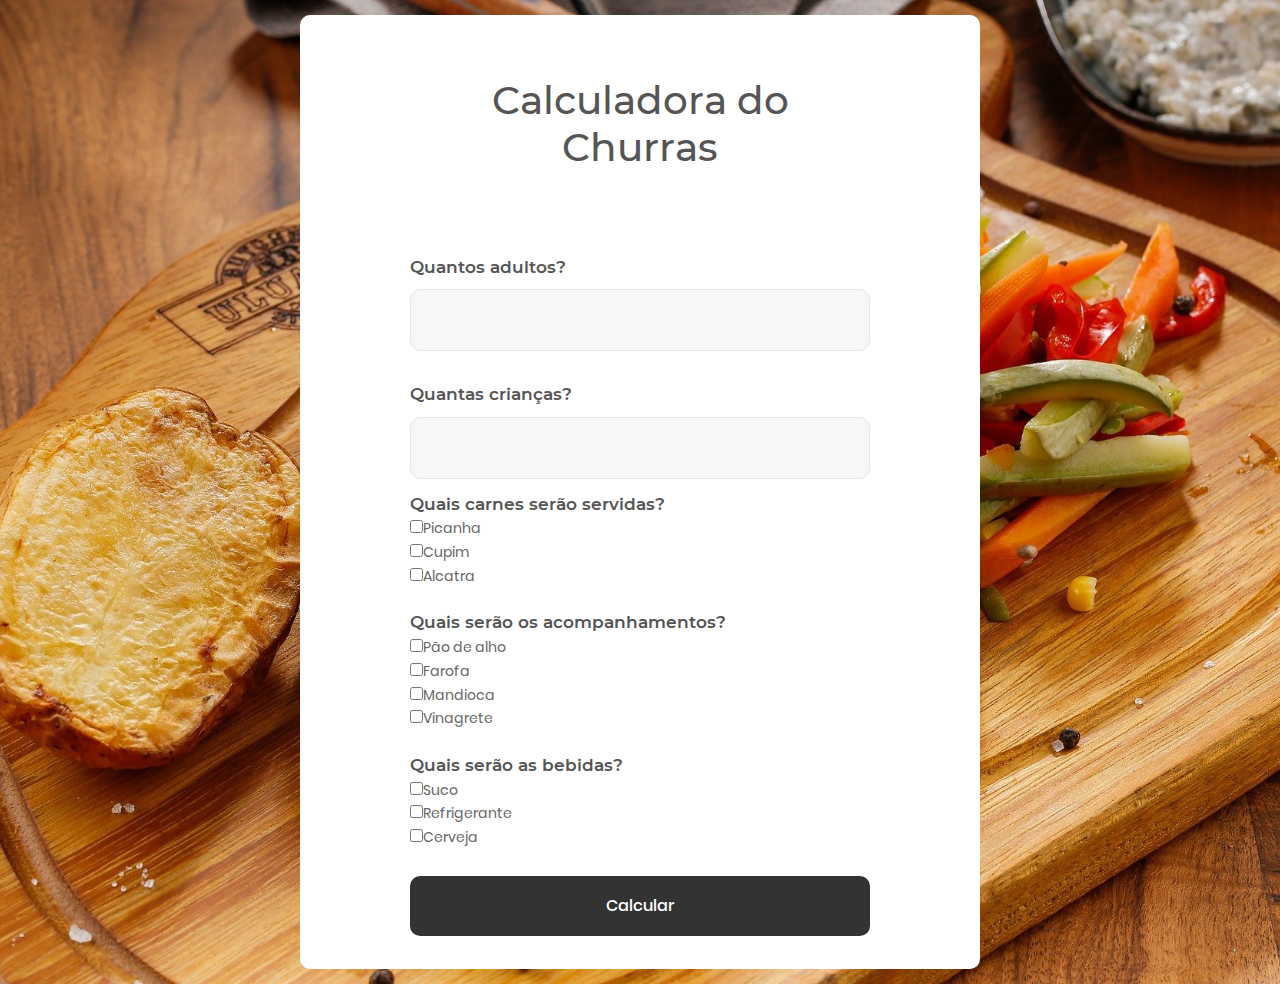
==== commit 853f86a4: "Feature: calculo churrasco" ====
--- a/index.html
+++ b/index.html
@@ -32,7 +32,7 @@
 	<div class="limiter">
 		<div class="containerbox" style="background-image: url('images/churrasco.jpg');">
 			<div class="wrapbox p-l-110 p-r-110 p-t-62 p-b-33">
-				<form class="form validate-form flex-sb flex-w">
+				<form class="form validate-form flex-sb flex-w" id="form_churrasco" onsubmit="return false">
 					<span class="form-title p-b-53">
 						Calculadora do Churras
 					</span>
@@ -43,7 +43,7 @@
 						</span>
 					</div>
 					<div class="wrap-input100 validate-input">
-						<input class="input100" type="text" name="username" >
+						<input class="input100" type="number" name="adultos" >
 						<span class="focus-input100"></span>
 					</div>
 					
@@ -53,40 +53,39 @@
 						</span>
 					</div>
 					<div class="wrap-input100 validate-input">
-						<input class="input100" type="text" name="username" >
+						<input class="input100" type="number" name="criancas" >
 						<span class="focus-input100"></span>
 					</div>
 					<div class="p-t-13 p-b-9">
 						<span class="txt1">
 							Quais carnes serão servidas?
 						</span>
-						<p><input type="checkbox" name="item_1" class="item_1">Picanha</p>
-						<p><input type="checkbox" name="item_1" class="item_1">Cupim</p>
-						<p><input type="checkbox" name="item_1" class="item_1">Alcatra</p>
+						<p><input type="checkbox" name="picanha" class="item_1">Picanha</p>
+						<p><input type="checkbox" name="cupim" class="item_1">Cupim</p>
+						<p><input type="checkbox" name="alcatra" class="item_1">Alcatra</p>
 						
 					</div>
 					<div class="p-t-13 p-b-9">
 						<span class="txt1">
 							Quais serão os acompanhamentos?
 						</span>
-						<p><input type="checkbox" name="item_1" class="item_1">Pão de alho</p>
-						<p><input type="checkbox" name="item_1" class="item_1">Farofa</p>
-						<p><input type="checkbox" name="item_1" class="item_1">Mandioca</p>
-						<p><input type="checkbox" name="item_1" class="item_1">Vinagrete</p>
+						<p><input type="checkbox" name="paoAlho" class="item_1">Pão de alho</p>
+						<p><input type="checkbox" name="farofa" class="item_1">Farofa</p>
+						<p><input type="checkbox" name="mandioca" class="item_1">Mandioca</p>
+						<p><input type="checkbox" name="vinagrete" class="item_1">Vinagrete</p>
 						
 					</div>
 					<div class="p-t-13 p-b-9">
 						<span class="txt1">
 							Quais serão as bebidas?
 						</span>
-						<p><input type="checkbox" name="item_1" class="item_1">Água</p>
-						<p><input type="checkbox" name="item_1" class="item_1">Suco</p>
-						<p><input type="checkbox" name="item_1" class="item_1">Refrigerante</p>
-						<p><input type="checkbox" name="item_1" class="item_1">Cerveja</p>
+						<p><input type="checkbox" name="suco" class="item_1">Suco</p>
+						<p><input type="checkbox" name="refrigerante" class="item_1">Refrigerante</p>
+						<p><input type="checkbox" name="cerveja" class="item_1">Cerveja</p>
 						
 					</div>
 					<div class="containerbox-form-btn m-t-17">
-						<button class="form-btn">
+						<button class="form-btn" id="calcular">
 							Calcular
 						</button>
 					</div>
@@ -95,5 +94,9 @@
 			</div>
 		</div>
 	</div>
+    <script src="./vendor/jquery/jquery-3.2.1.min.js"></script>
+    <script src="./vendor/bootstrap/js/popper.min.js"></script>
+    <script src="./vendor/bootstrap/js/bootstrap.min.js"></script>
+    <script src="./js/main.js"></script>
 </body>
 </html>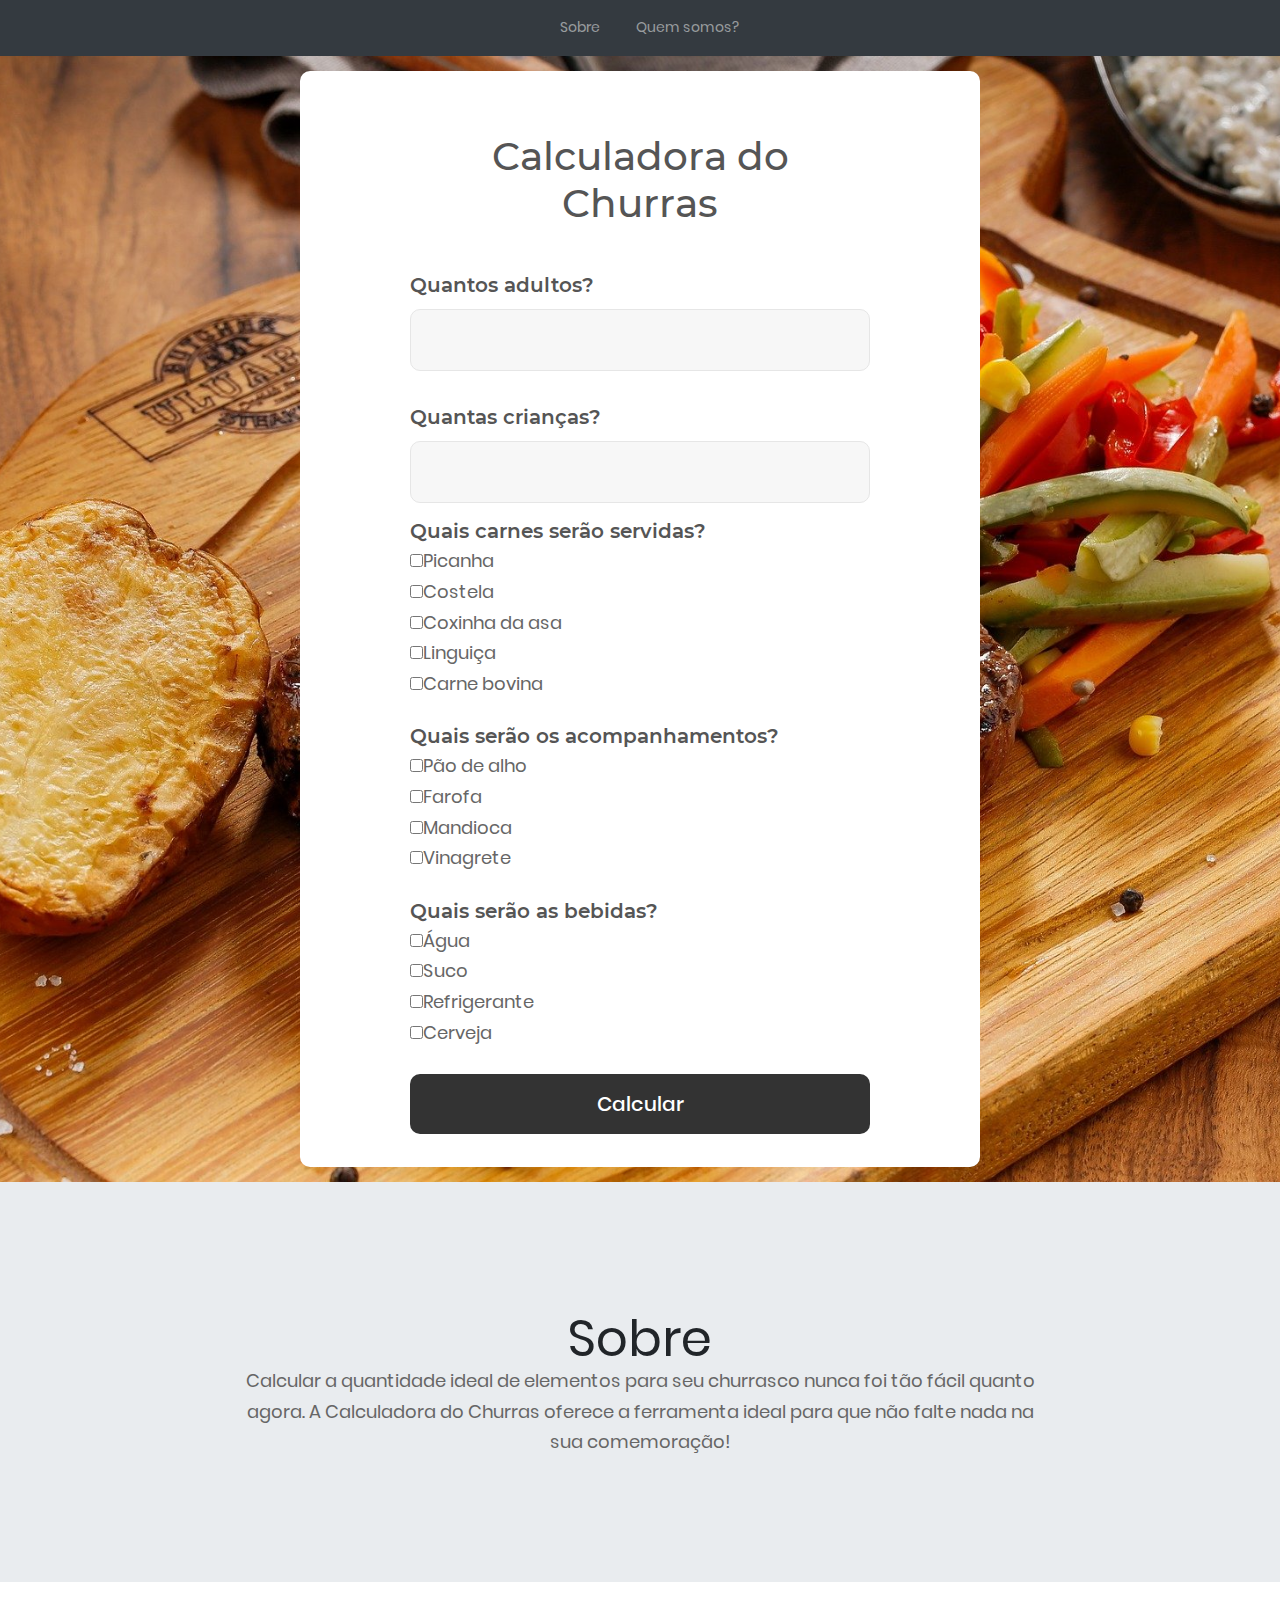
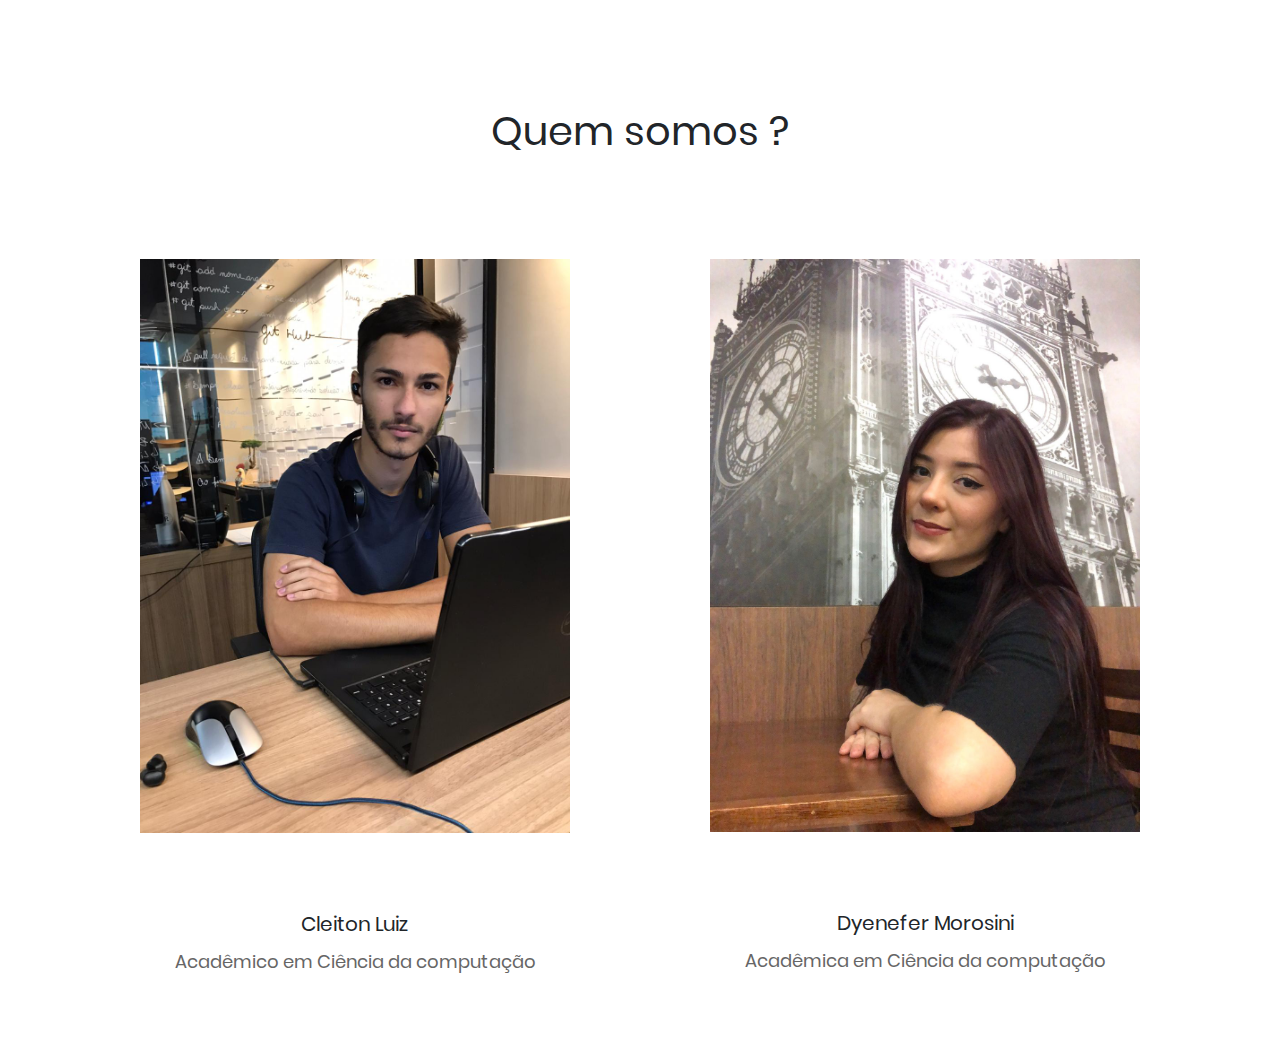
==== commit db91f24b: "ajustes frontend" ====
--- a/index.html
+++ b/index.html
@@ -3,7 +3,9 @@
 <head>
 	<title>Calculadora de churrasco</title>
 	<meta charset="UTF-8">
-	<meta name="viewport" content="width=device-width, initial-scale=1">
+	<meta name="viewport" content="width=device-width, initial-scale=1, shrink-to-fit=no">
+	<link rel="stylesheet" href="https://maxcdn.bootstrapcdn.com/bootstrap/4.0.0/css/bootstrap.min.css" integrity="sha384-Gn5384xqQ1aoWXA+058RXPxPg6fy4IWvTNh0E263XmFcJlSAwiGgFAW/dAiS6JXm" crossorigin="anonymous">
+    <link rel="stylesheet" href="https://unpkg.com/aos@next/dist/aos.css" />
 <!--===============================================================================================-->	
 	<link rel="icon" type="image/png" href="images/icons/favicon.ico"/>
 <!--===============================================================================================-->
@@ -28,11 +30,34 @@
 <!--===============================================================================================-->
 </head>
 <body>
-	
+	<nav class="navbar navbar-expand-lg navbar-dark bg-dark">
+		<div class="container">
+		  <button class="navbar-toggler" type="button" data-toggle="collapse" data-target="#navbarNav" aria-controls="navbarNav" aria-expanded="false" aria-label="Toggle navigation">
+			<span class="navbar-toggler-icon"></span>
+		  </button>
+		  <div class="collapse navbar-collapse justify-content-md-center"  id="navbarNav" >
+			<ul class="navbar-nav">                  
+			  <li class="nav-item">
+				<a class="nav-link" href="#sobre">Sobre</a>
+			  </li>
+			  <li class="nav-item">
+				<a class="nav-link" href="#somos">Quem somos?</a>
+			  </li>
+			</ul>
+		  </div>
+		</div>
+	  </nav>
+
 	<div class="limiter">
 		<div class="containerbox" style="background-image: url('images/churrasco.jpg');">
 			<div class="wrapbox p-l-110 p-r-110 p-t-62 p-b-33">
-				<form class="form validate-form flex-sb flex-w" id="form_churrasco" onsubmit="return false">
+				<form class="result flex-sb flex-w">
+					<span class="form-title p-b-53">
+						Resultado
+					</span>
+				</form>
+				<form class="form validate-form flex-sb flex-w">
+					
 					<span class="form-title p-b-53">
 						Calculadora do Churras
 					</span>
@@ -43,7 +68,7 @@
 						</span>
 					</div>
 					<div class="wrap-input100 validate-input">
-						<input class="input100" type="number" name="adultos" >
+						<input class="input100" type="text" name="username" >
 						<span class="focus-input100"></span>
 					</div>
 					
@@ -53,50 +78,92 @@
 						</span>
 					</div>
 					<div class="wrap-input100 validate-input">
-						<input class="input100" type="number" name="criancas" >
+						<input class="input100" type="text" name="username" >
 						<span class="focus-input100"></span>
 					</div>
 					<div class="p-t-13 p-b-9">
 						<span class="txt1">
 							Quais carnes serão servidas?
 						</span>
-						<p><input type="checkbox" name="picanha" class="item_1">Picanha</p>
-						<p><input type="checkbox" name="cupim" class="item_1">Cupim</p>
-						<p><input type="checkbox" name="alcatra" class="item_1">Alcatra</p>
+						<p><input type="checkbox" id="item1" class="item">Picanha</p>
+						<p><input type="checkbox" id="item2" class="item">Costela</p>
+						<p><input type="checkbox" id="item3" class="item">Coxinha da asa</p>
+						<p><input type="checkbox" id="item4" class="item">Linguiça</p>
+						<p><input type="checkbox" id="item5" class="item">Carne bovina</p>
 						
 					</div>
 					<div class="p-t-13 p-b-9">
 						<span class="txt1">
 							Quais serão os acompanhamentos?
 						</span>
-						<p><input type="checkbox" name="paoAlho" class="item_1">Pão de alho</p>
-						<p><input type="checkbox" name="farofa" class="item_1">Farofa</p>
-						<p><input type="checkbox" name="mandioca" class="item_1">Mandioca</p>
-						<p><input type="checkbox" name="vinagrete" class="item_1">Vinagrete</p>
+						<p><input type="checkbox" id="item6" class="item">Pão de alho</p>
+						<p><input type="checkbox" id="item7" class="item">Farofa</p>
+						<p><input type="checkbox" id="item8" class="item">Mandioca</p>
+						<p><input type="checkbox" id="item9" class="item">Vinagrete</p>
 						
 					</div>
 					<div class="p-t-13 p-b-9">
 						<span class="txt1">
 							Quais serão as bebidas?
 						</span>
-						<p><input type="checkbox" name="suco" class="item_1">Suco</p>
-						<p><input type="checkbox" name="refrigerante" class="item_1">Refrigerante</p>
-						<p><input type="checkbox" name="cerveja" class="item_1">Cerveja</p>
+						<p><input type="checkbox" id="item10" class="item">Água</p>
+						<p><input type="checkbox" id="item11" class="item">Suco</p>
+						<p><input type="checkbox" id="item12" class="item">Refrigerante</p>
+						<p><input type="checkbox" id="item13" class="item">Cerveja</p>
 						
 					</div>
 					<div class="containerbox-form-btn m-t-17">
-						<button class="form-btn" id="calcular">
+						<button class="form-btn">
 							Calcular
 						</button>
 					</div>
 					</div>
+					
 				</form>
+				
 			</div>
 		</div>
 	</div>
-    <script src="./vendor/jquery/jquery-3.2.1.min.js"></script>
-    <script src="./vendor/bootstrap/js/popper.min.js"></script>
-    <script src="./vendor/bootstrap/js/bootstrap.min.js"></script>
-    <script src="./js/main.js"></script>
+	<div  class="jumbotron jumbotron-fluid" id="sobre">
+		<div class = "animated fadeInDown" class="container">
+		  <center>
+		  <h1 class="display">Sobre</h1>
+		  <p>Calcular a quantidade ideal de elementos para seu churrasco nunca foi tão fácil quanto agora. A Calculadora do Churras oferece a ferramenta ideal para que não falte nada na sua comemoração!</p>
+		</center>
+		</div>
+	  </div>
+  
+  
+	  <!--  Quem somos ? -->
+	  
+	  <div class="container" class = "animated fadeInDown" id="somos">
+			<center>
+				<h1 class = "animated fadeInDown" class="display" > Quem somos ? </h1>
+			</center>
+		  <div class="row">
+			
+			<div class="col-sm-6">
+			<div class="card">
+			  <img src="images/cleiton.jpeg" class = "animated fadeInDown" alt="Responsive image" width="80%">
+			  <div class="card-body">
+				<h5 class="card-title">Cleiton Luiz</h5>
+				<p class="card-text">Acadêmico em Ciência da computação</p>
+			  </div>
+			</div>
+		  </div>
+		  <div class="col-sm-6">
+			<div class="card">
+				<img src="images/dyenefer.jpeg" class = "animated fadeInDown" alt="Responsive image" width="80%">
+			  <div class="card-body">
+				<h5 class="card-title">Dyenefer Morosini</h5>
+				<p class="card-text">Acadêmica em Ciência da computação</p>
+			  </div>
+			</div>
+		  </div>
+				</form>
+			  </div>
+		  </div>
+		</div>
+	  </div>
 </body>
 </html>--- a/css/main.css
+++ b/css/main.css
@@ -69,10 +69,11 @@
 
 p {
 	font-family: Poppins-Regular;
-	font-size: 14px;
+	font-size: 18px;
 	line-height: 1.7;
 	color: #666666;
 	margin: 0px;
+  width: 800px;
 }
 
 ul, li {
@@ -141,18 +142,11 @@
 [ Utility ]*/
 .txt1 {
   font-family: Montserrat-SemiBold;
-  font-size: 17px;
+  font-size: 20px;
   color: #555555;
   line-height: 1.5;
 }
 
-.txt2 {
-  font-family: Poppins-Regular;
-  font-size: 14px;
-  color: #999999;
-  line-height: 1.5;
-}
-
 .bo1 {border-bottom: 1px solid #999999;}
 
 /*//////////////////////////////////////////////////////////////////
@@ -162,7 +156,15 @@
   width: 100%;
   margin: 0 auto;
 }
-
+/* MENU BAR ----------------------------*/
+.navbar{
+  align-items: center;
+}
+.nav-item{
+  margin-left: 20px;
+}
+
+/* MENU BAR ----------------------------*/
 .containerbox {
   width: 100%;  
   min-height: 100vh;
@@ -187,6 +189,7 @@
   background: #fff;
   border-radius: 10px;
   position: relative;
+  
 }
 
 
@@ -205,6 +208,7 @@
   color: #555555;
   line-height: 1.2;
   text-align: center;
+  margin-bottom: -40px;
 }
 
 
@@ -290,7 +294,7 @@
   display: -webkit-box;
   display: -webkit-flex;
   display: -moz-box;
-  display: -ms-flexbox;
+  display: -mwrapboxs-flexbox;
   display: flex;
   flex-wrap: wrap;
 }
@@ -310,7 +314,7 @@
   border-radius: 10px;
 
   font-family: Poppins-Medium;
-  font-size: 16px;
+  font-size: 20px;
   color: #fff;
   line-height: 1.2;
 
@@ -332,11 +336,8 @@
   border-radius: 10px;
   top: 0;
   left: 0;
-  background: #a64bf4;
-  background: -webkit-linear-gradient(45deg, #00dbde, #fc00ff);
-  background: -o-linear-gradient(45deg, #00dbde, #fc00ff);
-  background: -moz-linear-gradient(45deg, #00dbde, #fc00ff);
-  background: linear-gradient(45deg, #00dbde, #fc00ff);
+  background: #da0036;
+
   opacity: 0;
   -webkit-transition: all 0.4s;
   -o-transition: all 0.4s;
@@ -348,11 +349,67 @@
   opacity: 1;
 }
 
-
-/*------------------------------------------------------------------
-[ Alert validate ]*/
-
-
+.container{
+  text-align: center;
+}
+.jumbotron{
+  height: 400px;
+  font-size: 20px;
+}
+h1.display{
+  margin-top: -30px;
+  font-size: 50px;
+}
+.animated {
+  background-image: url(/css/images/logo.png);
+  background-repeat: no-repeat;
+  background-position: left top;
+  padding-top:95px;
+  margin-bottom:60px;
+  -webkit-animation-duration: 10s;
+  animation-duration: 3s;
+  -webkit-animation-fill-mode: both;
+  animation-fill-mode: both;
+}
+
+@-webkit-keyframes fadeInDown {
+  0% {
+     opacity: 0;
+     -webkit-transform: translateY(-20px);
+  }
+  100% {
+     opacity: 1;
+     -webkit-transform: translateY(0);
+  }
+}
+
+@keyframes fadeInDown {
+  0% {
+     opacity: 0;
+     transform: translateY(-20px);
+  }
+  100% {
+     opacity: 1;
+     transform: translateY(0);
+  }
+}
+
+.fadeInDown {
+  -webkit-animation-name: fadeInDown;
+  animation-name: fadeInDown;
+}
+.display-6{
+  margin-top: 50px;
+}
+.contact{
+  height: 100px;
+}
+.card{
+  align-items: center;
+  border-color: transparent;
+  margin-bottom: 40px;
+  margin-top: -50px;
+}
 /*//////////////////////////////////////////////////////////////////
 [ Responsive ]*/
 @media (max-width: 768px) {
@@ -366,10 +423,14 @@
     padding-left: 15px;
     padding-right: 15px;
   }
-
-  .btn-face,
-  .btn-google {
-    width: 100%;
-  }
-}
+}
+}
+
+
+/*.validate-form{
+  display:none;
+}*/
+
+.result{
+  display:none;
 }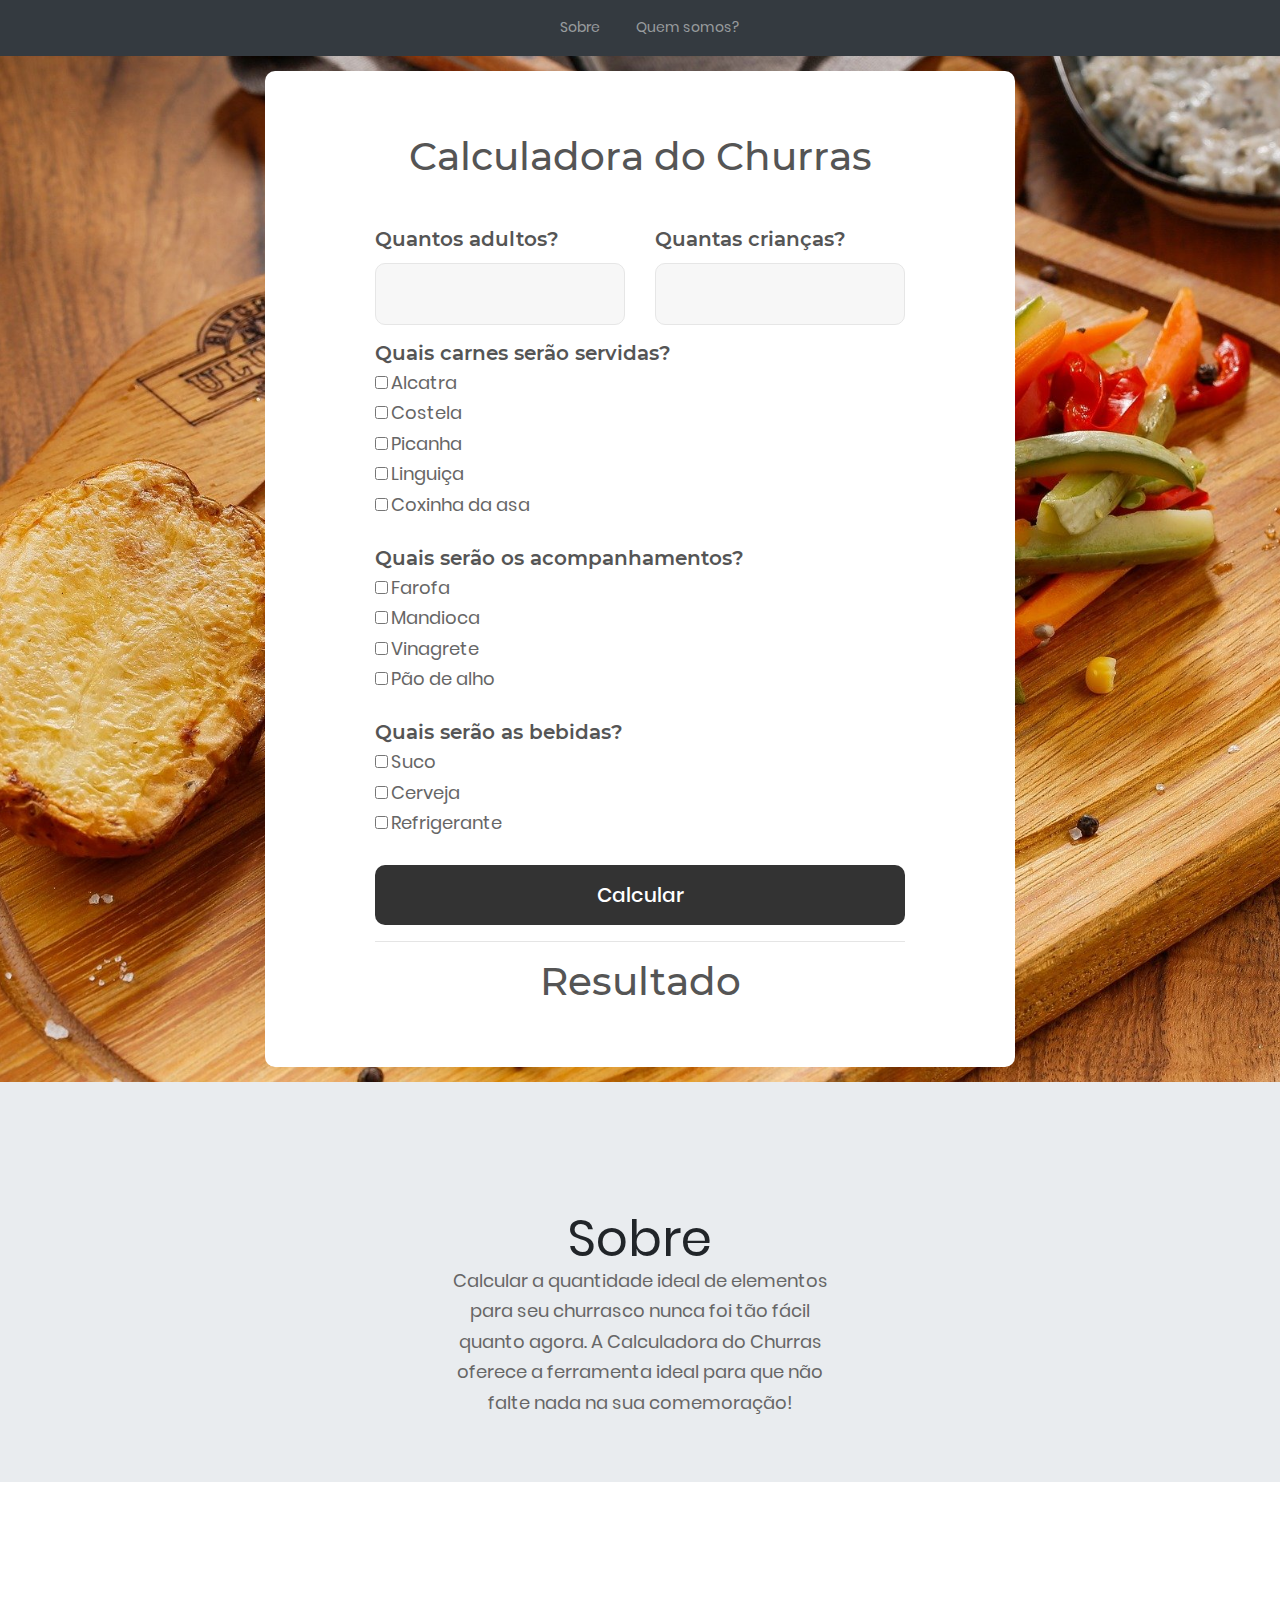
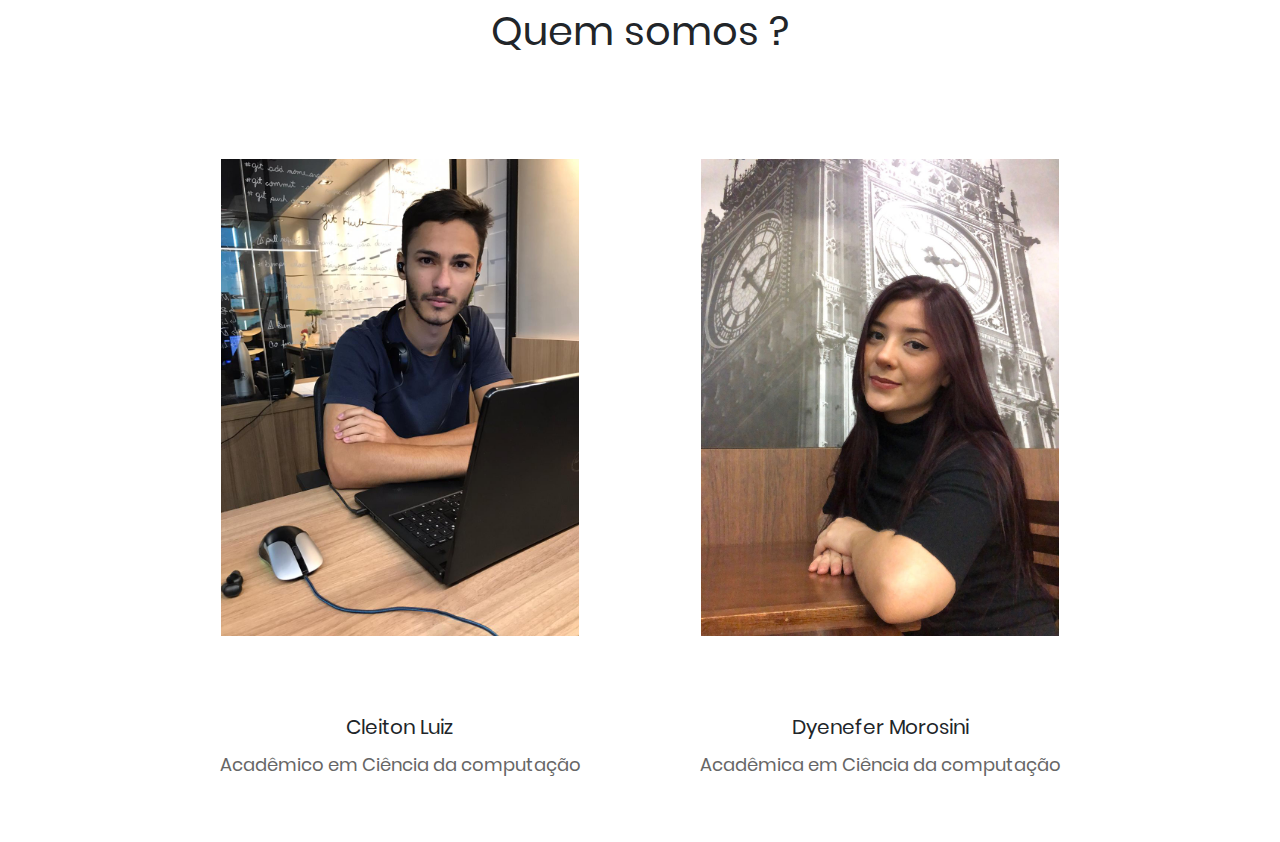
==== commit b8ce1651: "Ajustando calculo e mostrando resultados" ====
--- a/index.html
+++ b/index.html
@@ -33,7 +33,7 @@
 	<nav class="navbar navbar-expand-lg navbar-dark bg-dark">
 		<div class="container">
 		  <button class="navbar-toggler" type="button" data-toggle="collapse" data-target="#navbarNav" aria-controls="navbarNav" aria-expanded="false" aria-label="Toggle navigation">
-			<span class="navbar-toggler-icon"></span>
+			<span class="navbar-toggler-icon"> </span>
 		  </button>
 		  <div class="collapse navbar-collapse justify-content-md-center"  id="navbarNav" >
 			<ul class="navbar-nav">                  
@@ -51,79 +51,101 @@
 	<div class="limiter">
 		<div class="containerbox" style="background-image: url('images/churrasco.jpg');">
 			<div class="wrapbox p-l-110 p-r-110 p-t-62 p-b-33">
-				<form class="result flex-sb flex-w">
-					<span class="form-title p-b-53">
-						Resultado
-					</span>
-				</form>
-				<form class="form validate-form flex-sb flex-w">
+
+                    <form class="form validate-form flex-sb flex-w" onsubmit="return false" id="form_churrasco">
 					
-					<span class="form-title p-b-53">
-						Calculadora do Churras
-					</span>
-					
-					<div class="p-t-31 p-b-9">
-						<span class="txt1">
-							Quantos adultos?
-						</span>
-					</div>
-					<div class="wrap-input100 validate-input">
-						<input class="input100" type="text" name="username" >
-						<span class="focus-input100"></span>
-					</div>
-					
-					<div class="p-t-31 p-b-9">
-						<span class="txt1">
-							Quantas crianças?
-						</span>
-					</div>
-					<div class="wrap-input100 validate-input">
-						<input class="input100" type="text" name="username" >
-						<span class="focus-input100"></span>
-					</div>
-					<div class="p-t-13 p-b-9">
-						<span class="txt1">
-							Quais carnes serão servidas?
-						</span>
-						<p><input type="checkbox" id="item1" class="item">Picanha</p>
-						<p><input type="checkbox" id="item2" class="item">Costela</p>
-						<p><input type="checkbox" id="item3" class="item">Coxinha da asa</p>
-						<p><input type="checkbox" id="item4" class="item">Linguiça</p>
-						<p><input type="checkbox" id="item5" class="item">Carne bovina</p>
-						
-					</div>
-					<div class="p-t-13 p-b-9">
-						<span class="txt1">
-							Quais serão os acompanhamentos?
-						</span>
-						<p><input type="checkbox" id="item6" class="item">Pão de alho</p>
-						<p><input type="checkbox" id="item7" class="item">Farofa</p>
-						<p><input type="checkbox" id="item8" class="item">Mandioca</p>
-						<p><input type="checkbox" id="item9" class="item">Vinagrete</p>
-						
-					</div>
-					<div class="p-t-13 p-b-9">
-						<span class="txt1">
-							Quais serão as bebidas?
-						</span>
-						<p><input type="checkbox" id="item10" class="item">Água</p>
-						<p><input type="checkbox" id="item11" class="item">Suco</p>
-						<p><input type="checkbox" id="item12" class="item">Refrigerante</p>
-						<p><input type="checkbox" id="item13" class="item">Cerveja</p>
-						
-					</div>
-					<div class="containerbox-form-btn m-t-17">
-						<button class="form-btn">
-							Calcular
-						</button>
-					</div>
-					</div>
-					
-				</form>
-				
+                        <span class="form-title p-b-53">
+                            Calculadora do Churras
+                        </span>
+                        <div class="row">
+                            <div class="col">
+                                <div class="p-t-31 p-b-9">
+                                    <span class="txt1">
+                                        Quantos adultos?
+                                    </span>
+                                </div>
+                                <div class="wrap-input100 validate-input">
+                                    <input class="input100" type="number" name="adultos" >
+                                    <span class="focus-input100"></span>
+                                </div>
+                            </div>
+
+                            <div class="col">
+                                <div class="p-t-31 p-b-9">
+                                    <span class="txt1">
+                                        Quantas crianças?
+                                    </span>
+                                </div>
+                                <div class="wrap-input100 validate-input">
+                                    <input class="input100" type="number" name="criancas" >
+                                    <span class="focus-input100"></span>
+                                </div>
+                            </div>
+                        </div>
+                        
+                        <div class="row">
+                            <div class="col">
+                                <div class="p-t-13 p-b-9">
+                                    <span class="txt1">
+                                        Quais carnes serão servidas?
+                                    </span>
+                                    <p><input type="checkbox" name="alcatra" class="alcatra">Alcatra</p>
+                                    <p><input type="checkbox" name="costela" class="costela">Costela</p>
+                                    <p><input type="checkbox" name="picanha" class="picanha">Picanha</p>
+                                    <p><input type="checkbox" name="linguica" class="linguica">Linguiça</p>
+                                    <p><input type="checkbox" name="coxaAsa" class="coxaAsa">Coxinha da asa</p>
+                                    
+                                </div>
+                            </div>
+                            <div class="col">
+                                <div class="p-t-13 p-b-9">
+                                    <span class="txt1">
+                                        Quais serão os acompanhamentos?
+                                    </span>
+                                    <p><input type="checkbox" name="farofa" class="item">Farofa</p>
+                                    <p><input type="checkbox" name="mandioca" class="item">Mandioca</p>
+                                    <p><input type="checkbox" name="vinagrete" class="item">Vinagrete</p>
+                                    <p><input type="checkbox" name="paoAlho" class="item">Pão de alho</p>
+                                    
+                                </div>
+                            </div>
+                        </div>
+                        
+                        <div class="row">
+                            <div class="col">
+                                <div class="p-t-13 p-b-9">
+                                    <span class="txt1">
+                                        Quais serão as bebidas?
+                                    </span>
+                                    <p><input type="checkbox" name="suco" class="item">Suco</p>
+                                    <p><input type="checkbox" name="cerveja" class="item">Cerveja</p>
+                                    <p><input type="checkbox" name="refrigerante" class="item">Refrigerante</p>
+                                    
+                                </div>
+                            </div>
+                            <div class="col" style="width: 430px; display: flex; align-items: flex-end;">
+                                <div class="containerbox-form-btn m-t-17">
+                                    <button class="form-btn" id="calcular">
+                                        Calcular
+                                    </button>
+                                </div>
+                            </div>
+                        </div>
+                    </form>
+                    <hr>
+                    <div>
+                        <span class="form-title p-b-53">
+                            Resultado
+                        </span>
+                        <ul class="list-group mb-3" id="list_result">
+                        
+                            
+                        </ul>
+                    </div>
 			</div>
 		</div>
 	</div>
+
 	<div  class="jumbotron jumbotron-fluid" id="sobre">
 		<div class = "animated fadeInDown" class="container">
 		  <center>
@@ -160,10 +182,10 @@
 			  </div>
 			</div>
 		  </div>
-				</form>
-			  </div>
-		  </div>
+	
 		</div>
 	  </div>
 </body>
+<script src="./vendor/jquery/jquery-3.2.1.min.js"></script>
+<script src="./js/main.js"></script>
 </html>--- a/css/main.css
+++ b/css/main.css
@@ -73,7 +73,7 @@
 	line-height: 1.7;
 	color: #666666;
 	margin: 0px;
-  width: 800px;
+    width: 400px;
 }
 
 ul, li {
@@ -86,6 +86,7 @@
 input {
 	outline: none;
 	border: none;
+    margin-right: 3px;
 }
 
 textarea {
@@ -185,7 +186,8 @@
 
 
 .wrapbox {
-  width: 680px;
+  width: auto;
+  max-width: 60%;
   background: #fff;
   border-radius: 10px;
   position: relative;
@@ -432,5 +434,10 @@
 }*/
 
 .result{
-  display:none;
-}+  display:block;
+}
+.container {
+    max-width: 960px;
+  }
+  
+.lh-condensed { line-height: 1.25; }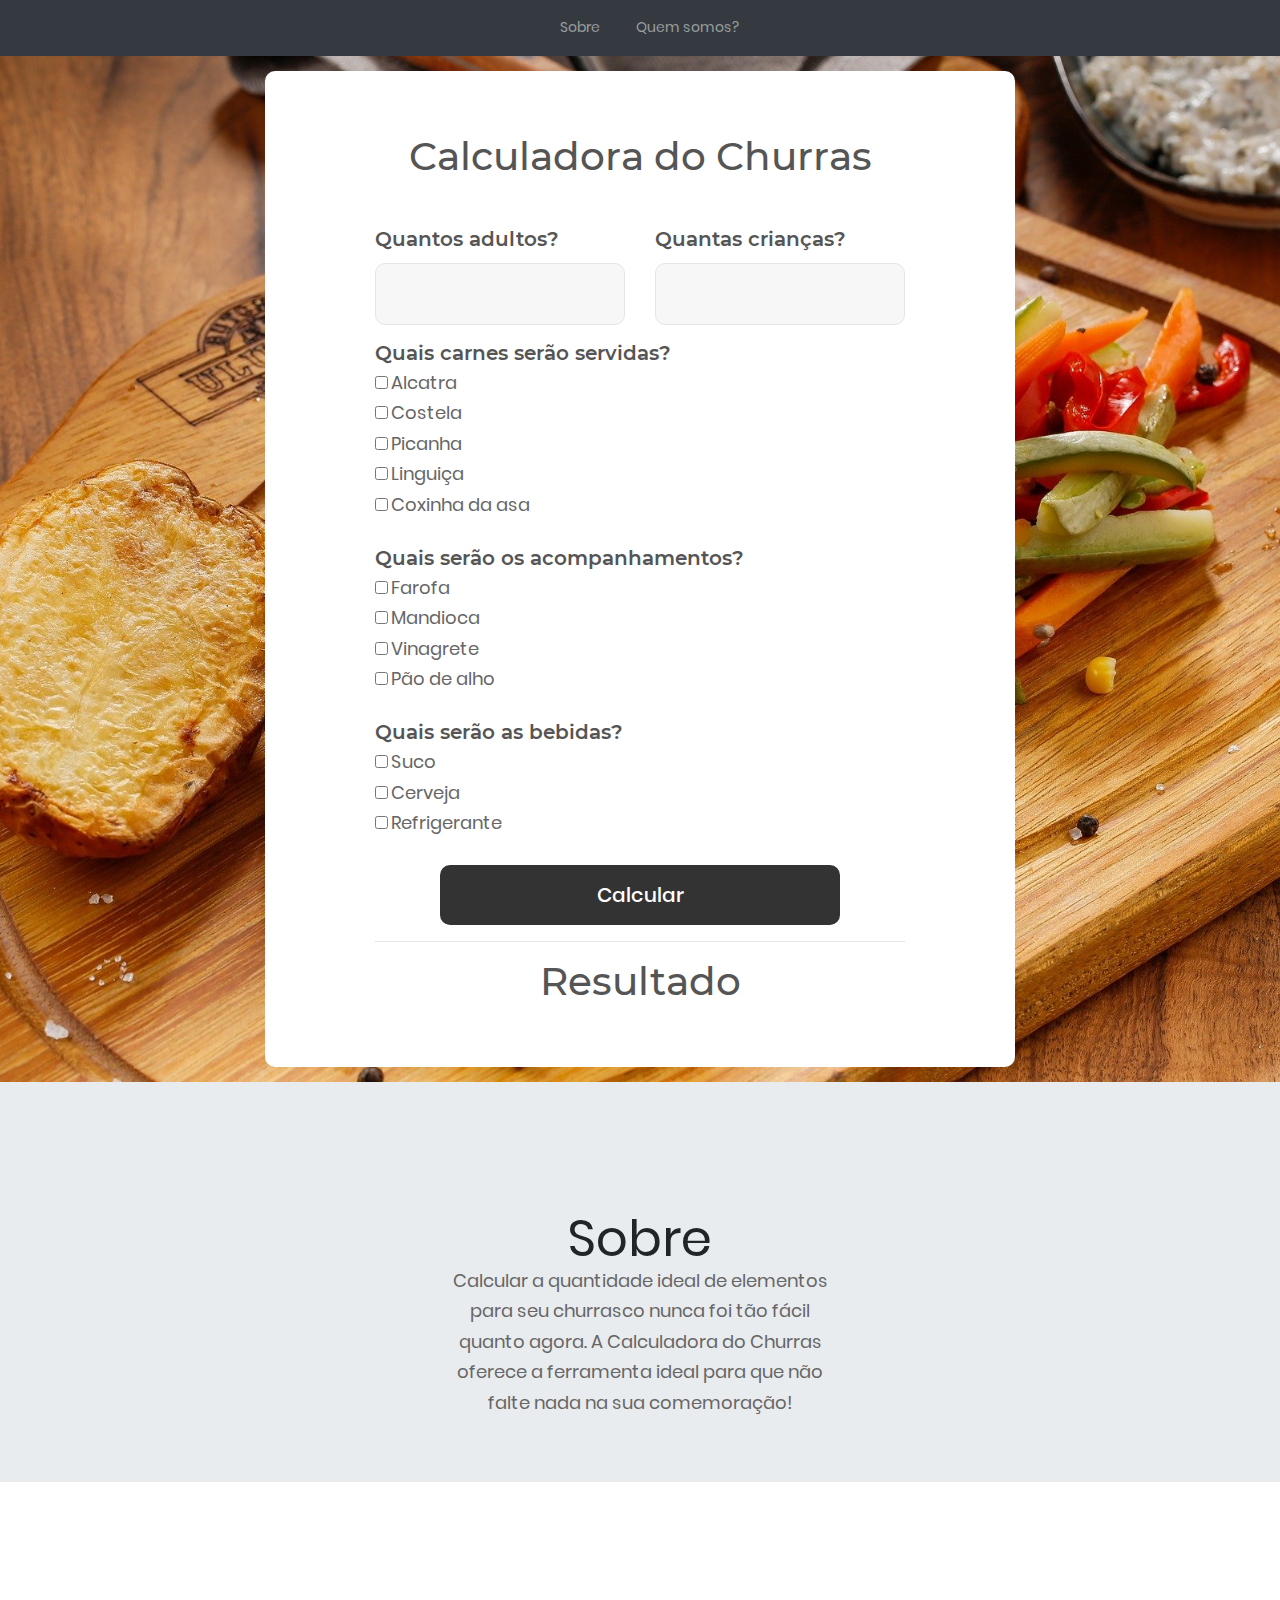
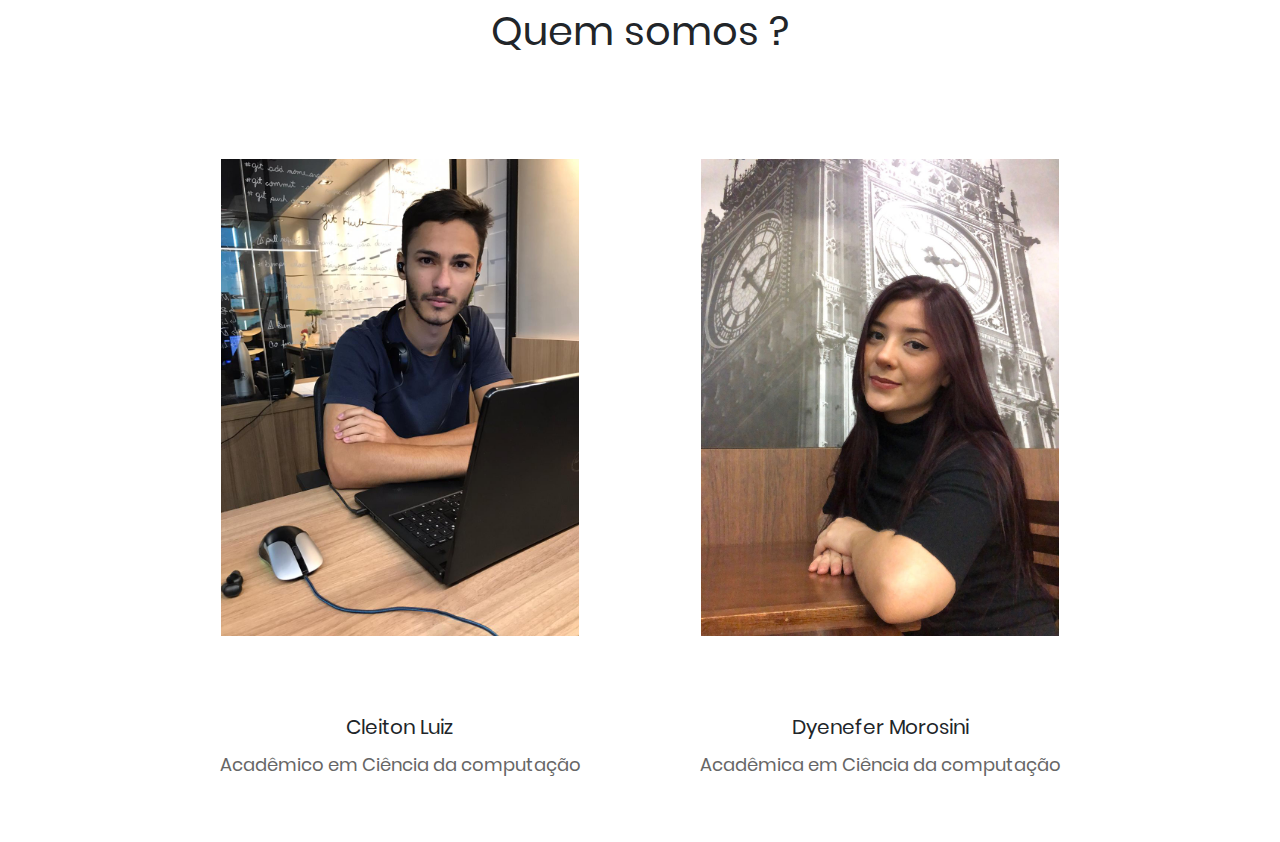
==== commit f5928718: "Alteração no botão calcular" ====
--- a/index.html
+++ b/index.html
@@ -123,15 +123,18 @@
                                     
                                 </div>
                             </div>
-                            <div class="col" style="width: 430px; display: flex; align-items: flex-end;">
-                                <div class="containerbox-form-btn m-t-17">
-                                    <button class="form-btn" id="calcular">
-                                        Calcular
-                                    </button>
-                                </div>
-                            </div>
+                            
                         </div>
                     </form>
+                    <center>
+                    <div class="col" style="width: 430px; display: flex; align-items: flex-end;">
+                      <div class="containerbox-form-btn m-t-17">
+                          <button class="form-btn" id="calcular">
+                              Calcular
+                          </button>
+                      </div>
+                  </div>
+                </center>
                     <hr>
                     <div>
                         <span class="form-title p-b-53">
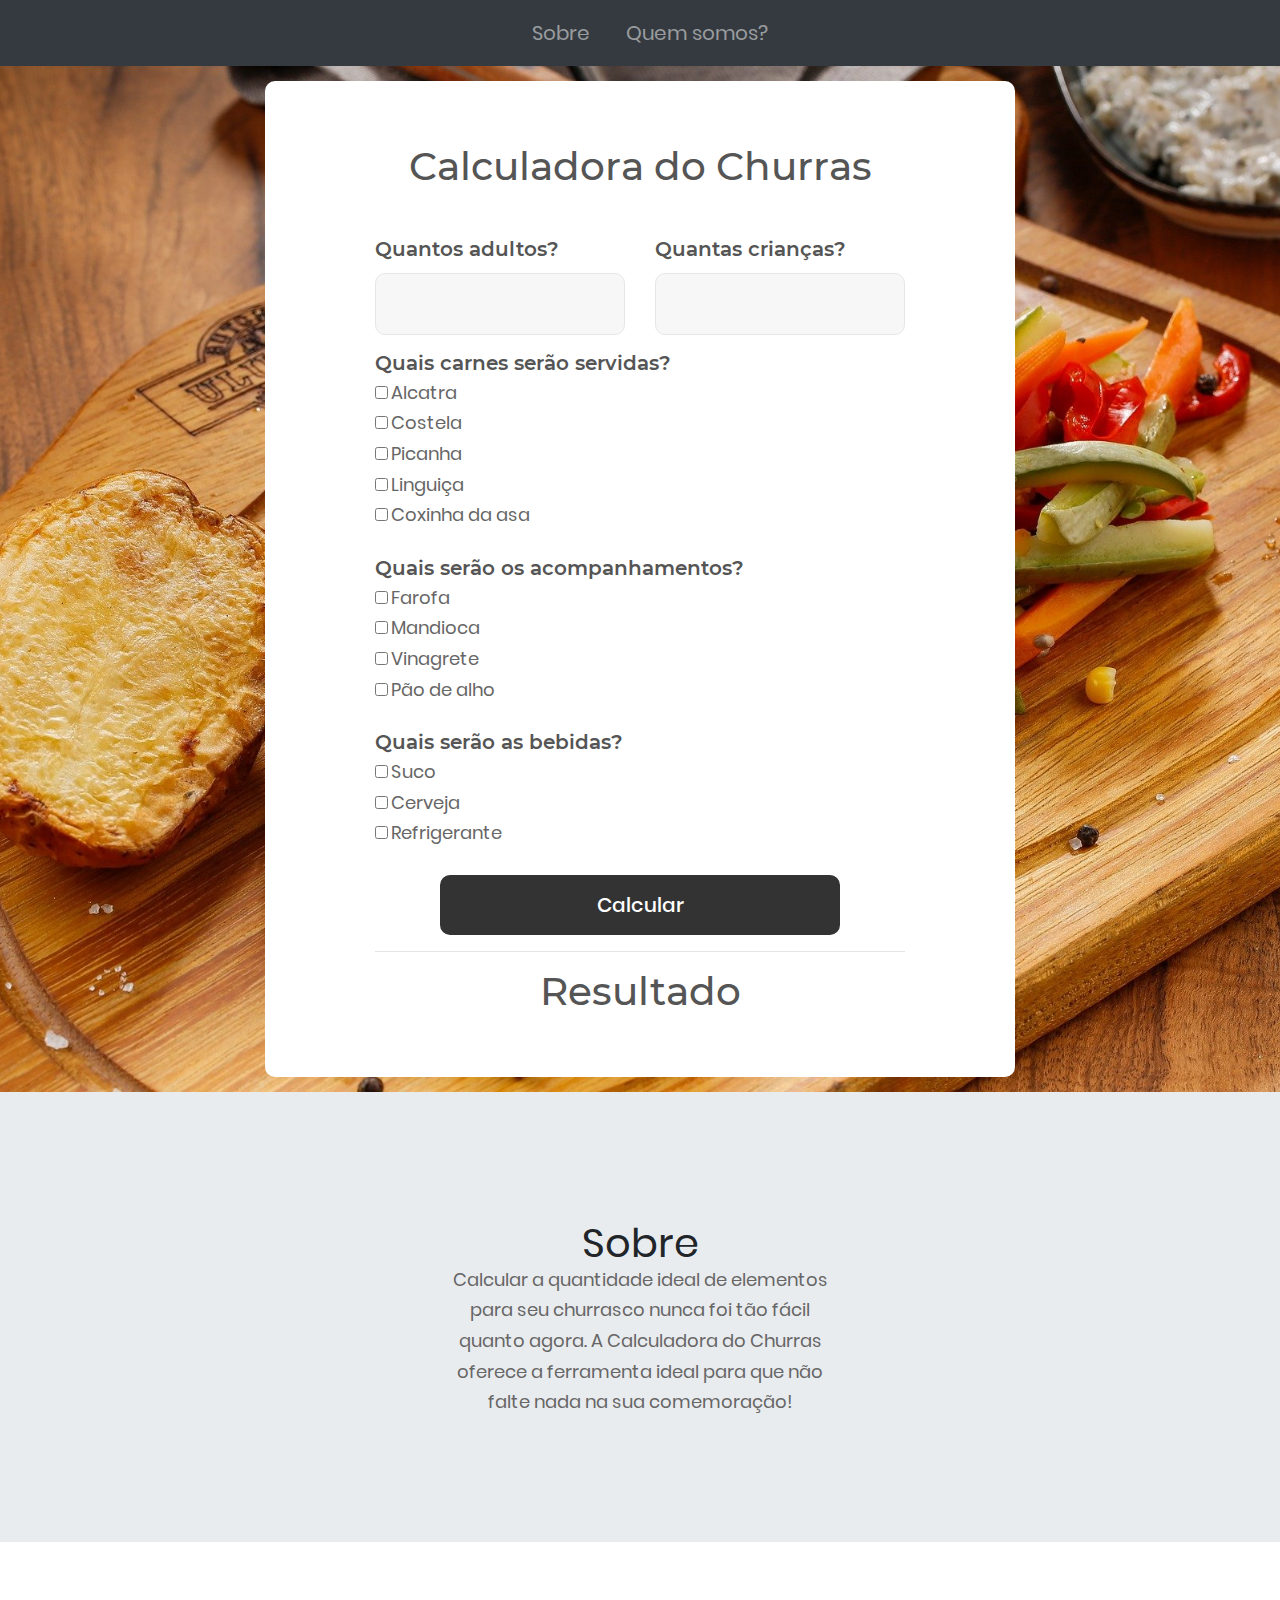
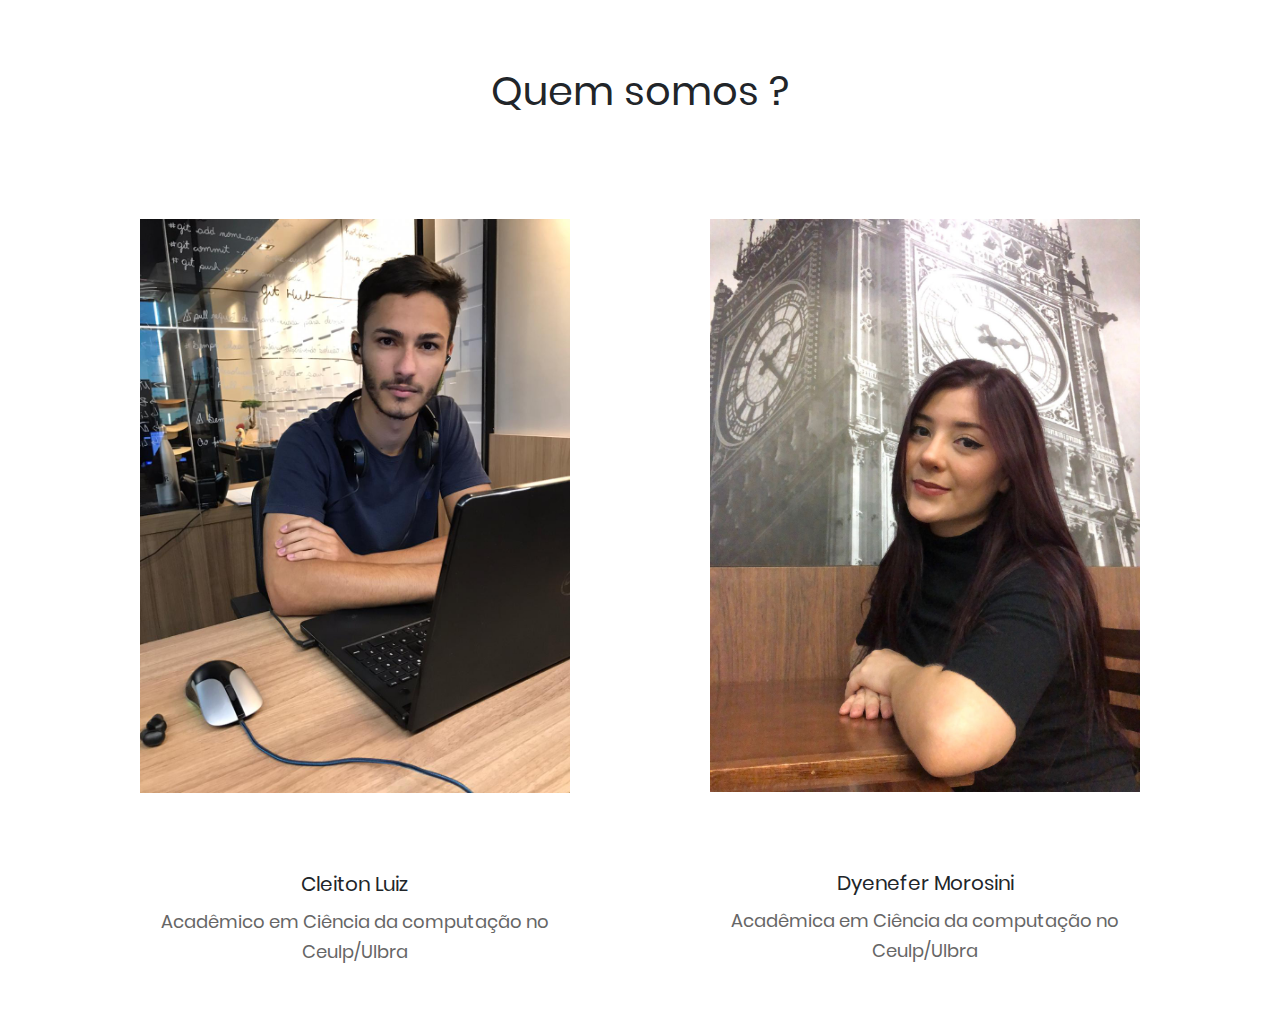
==== commit 5bd257c1: "correção return de bebidas" ====
--- a/index.html
+++ b/index.html
@@ -172,7 +172,7 @@
 			  <img src="images/cleiton.jpeg" class = "animated fadeInDown" alt="Responsive image" width="80%">
 			  <div class="card-body">
 				<h5 class="card-title">Cleiton Luiz</h5>
-				<p class="card-text">Acadêmico em Ciência da computação</p>
+				<p class="card-text">Acadêmico em Ciência da computação no Ceulp/Ulbra</p>
 			  </div>
 			</div>
 		  </div>
@@ -181,7 +181,7 @@
 				<img src="images/dyenefer.jpeg" class = "animated fadeInDown" alt="Responsive image" width="80%">
 			  <div class="card-body">
 				<h5 class="card-title">Dyenefer Morosini</h5>
-				<p class="card-text">Acadêmica em Ciência da computação</p>
+				<p class="card-text">Acadêmica em Ciência da computação no Ceulp/Ulbra</p>
 			  </div>
 			</div>
 		  </div>
--- a/css/main.css
+++ b/css/main.css
@@ -1,9 +1,3 @@
-
-
-
-
-/*//////////////////////////////////////////////////////////////////
-[ FONT ]*/
 
 @font-face {
   font-family: Poppins-Regular;
@@ -25,21 +19,16 @@
   src: url('../fonts/montserrat/Montserrat-SemiBold.ttf'); 
 }
 
-/*//////////////////////////////////////////////////////////////////
-[ RESTYLE TAG ]*/
 
 * {
 	margin: 0px; 
 	padding: 0px; 
 	box-sizing: border-box;
 }
-
 body, html {
 	height: 100%;
 	font-family: Poppins-Regular, sans-serif;
 }
-
-/*---------------------------------------------*/
 a {
 	font-family: Poppins-Regular;
 	font-size: 14px;
@@ -55,14 +44,6 @@
 a:focus {
 	outline: none !important;
 }
-
-a:hover {
-	text-decoration: none;
-  color: #fc00ff;
-  border-color: #fc00ff;
-}
-
-/*---------------------------------------------*/
 h1,h2,h3,h4,h5,h6 {
 	margin: 0px;
 }
@@ -75,14 +56,14 @@
 	margin: 0px;
     width: 400px;
 }
-
+strong{
+  font-size: 24px;
+}
 ul, li {
 	margin: 0px;
 	list-style-type: none;
 }
 
-
-/*---------------------------------------------*/
 input {
 	outline: none;
 	border: none;
@@ -122,8 +103,6 @@
   display: block;
   margin: 0;
 }
-
-/*---------------------------------------------*/
 button {
 	outline: none !important;
 	border: none;
@@ -137,35 +116,32 @@
 iframe {
 	border: none !important;
 }
-
-
-/*//////////////////////////////////////////////////////////////////
-[ Utility ]*/
+.text-muted{
+  font-size: 18px;
+}
+.my-0{
+  font-size: 20px;
+}
 .txt1 {
   font-family: Montserrat-SemiBold;
   font-size: 20px;
   color: #555555;
   line-height: 1.5;
 }
-
 .bo1 {border-bottom: 1px solid #999999;}
-
-/*//////////////////////////////////////////////////////////////////
-[ login ]*/
-
 .limiter {
   width: 100%;
   margin: 0 auto;
 }
-/* MENU BAR ----------------------------*/
 .navbar{
   align-items: center;
 }
 .nav-item{
   margin-left: 20px;
 }
-
-/* MENU BAR ----------------------------*/
+.nav-link{
+  font-size: 20px;
+}
 .containerbox {
   width: 100%;  
   min-height: 100vh;
@@ -178,13 +154,10 @@
   justify-content: center;
   align-items: center;
   padding: 15px;
-  
   background-position: center;
   background-size: cover;
   background-repeat: no-repeat;;
 }
-
-
 .wrapbox {
   width: auto;
   max-width: 60%;
@@ -193,11 +166,6 @@
   position: relative;
   
 }
-
-
-/*==================================================================
-[ Form ]*/
-
 .form {
   width: 100%;
 }
@@ -213,8 +181,6 @@
   margin-bottom: -40px;
 }
 
-
-
 .wrap-input100 {
   width: 100%;
   position: relative;
@@ -223,8 +189,6 @@
   border-radius: 10px;
 }
 
-
-/*---------------------------------------------*/
 .input100 {
   font-family: Poppins-Regular;
   color: #333333;
@@ -237,8 +201,6 @@
   height: 60px;
   padding: 0 20px;
 }
-/*------------------------------------------------------------------
-[ Focus Input ]*/
 
 .focus-input100 {
   position: absolute;
@@ -248,7 +210,7 @@
   top: -1px;
   left: -1px;
   pointer-events: none;
-  border: 1px solid #fc00ff;
+  border: 1px solid #e9003a;
   border-radius: 10px;
 
   visibility: hidden;
@@ -288,9 +250,6 @@
   transform: scale(1);
 }
 
-
-/*------------------------------------------------------------------
-[ Button ]*/
 .containerbox-form-btn {
   width: 100%;
   display: -webkit-box;
@@ -346,24 +305,19 @@
   -moz-transition: all 0.4s;
   transition: all 0.4s;
 }
-
 .form-btn:hover:before {
   opacity: 1;
 }
-
 .container{
   text-align: center;
 }
 .jumbotron{
-  height: 400px;
   font-size: 20px;
 }
 h1.display{
   margin-top: -30px;
-  font-size: 50px;
 }
 .animated {
-  background-image: url(/css/images/logo.png);
   background-repeat: no-repeat;
   background-position: left top;
   padding-top:95px;
@@ -373,7 +327,6 @@
   -webkit-animation-fill-mode: both;
   animation-fill-mode: both;
 }
-
 @-webkit-keyframes fadeInDown {
   0% {
      opacity: 0;
@@ -395,16 +348,12 @@
      transform: translateY(0);
   }
 }
-
 .fadeInDown {
   -webkit-animation-name: fadeInDown;
   animation-name: fadeInDown;
 }
 .display-6{
   margin-top: 50px;
-}
-.contact{
-  height: 100px;
 }
 .card{
   align-items: center;
@@ -412,8 +361,7 @@
   margin-bottom: 40px;
   margin-top: -50px;
 }
-/*//////////////////////////////////////////////////////////////////
-[ Responsive ]*/
+
 @media (max-width: 768px) {
   .wrapbox {
     padding-left: 60px;
@@ -427,17 +375,8 @@
   }
 }
 }
-
-
-/*.validate-form{
-  display:none;
-}*/
-
 .result{
   display:block;
 }
-.container {
-    max-width: 960px;
-  }
   
 .lh-condensed { line-height: 1.25; }